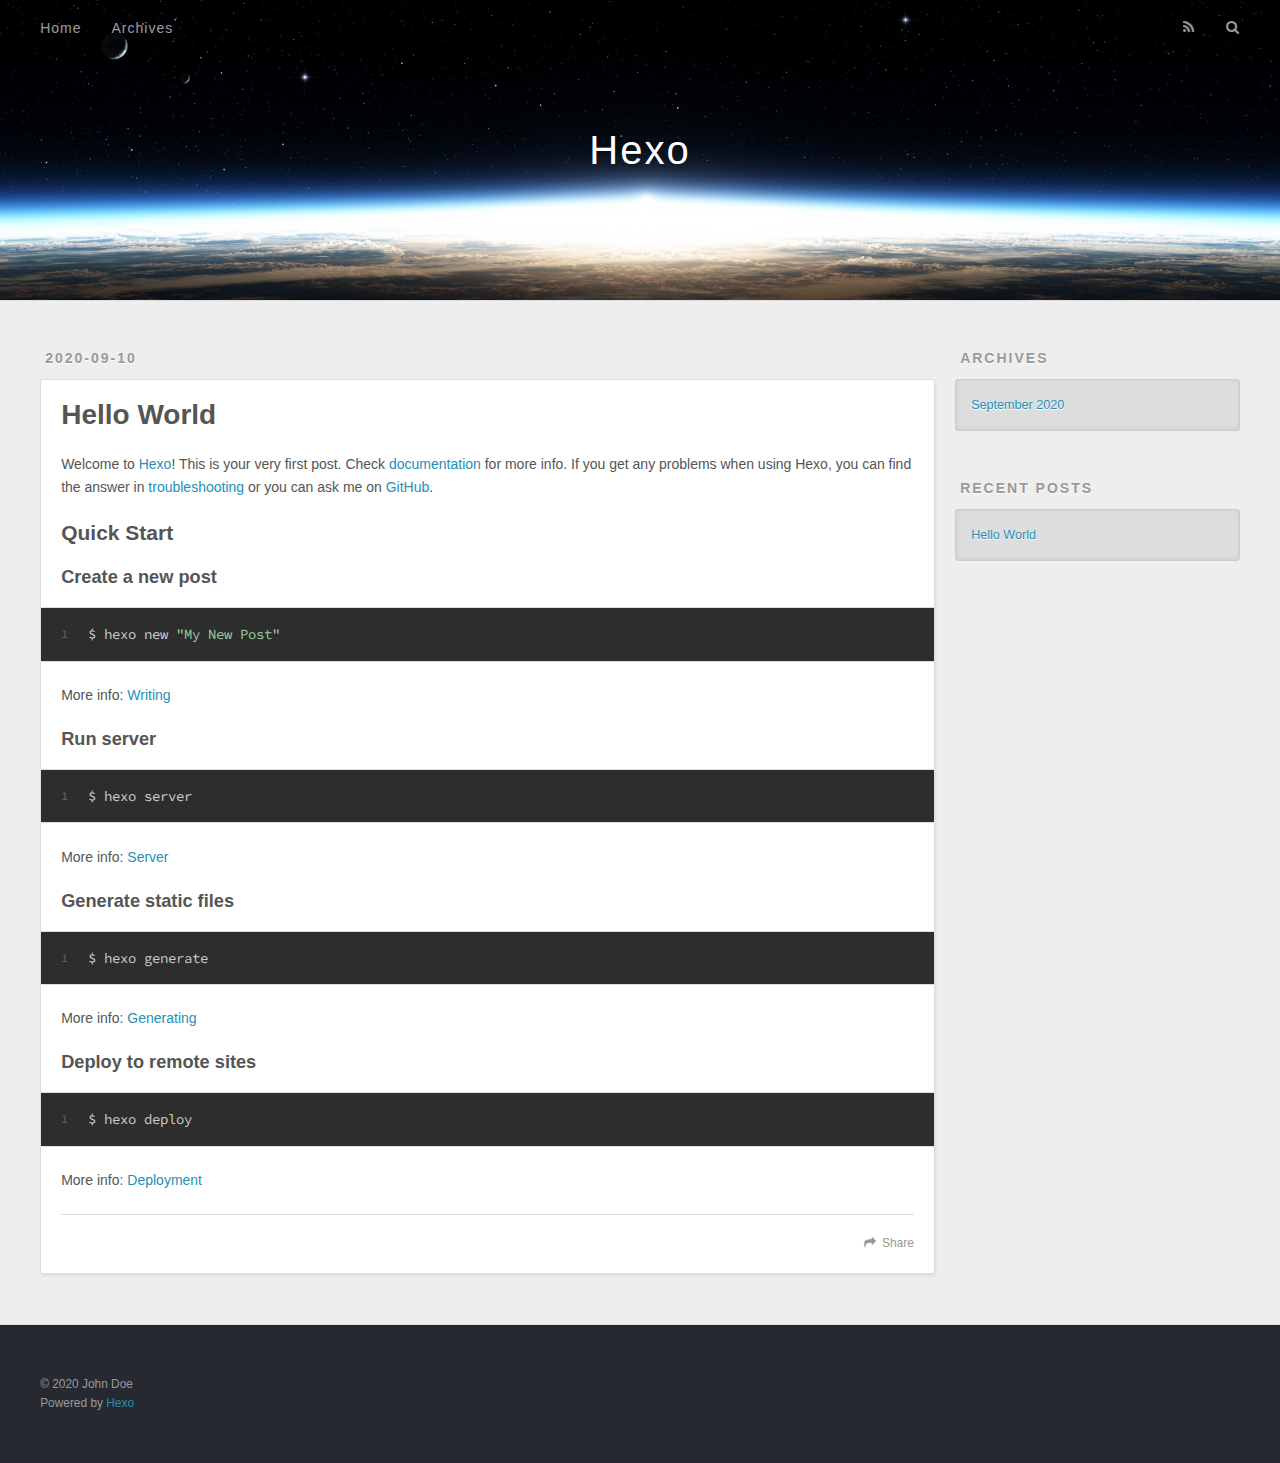
==== index.html @ 09effb2e "Site updated: 2020-09-10 16:09:58" ====
<!DOCTYPE html>
<html>
<head>
  <meta charset="utf-8">
  

  
  <title>Hexo</title>
  <meta name="viewport" content="width=device-width, initial-scale=1, maximum-scale=1">
  <meta property="og:type" content="website">
<meta property="og:title" content="Hexo">
<meta property="og:url" content="http://example.com/index.html">
<meta property="og:site_name" content="Hexo">
<meta property="og:locale" content="en_US">
<meta property="article:author" content="John Doe">
<meta name="twitter:card" content="summary">
  
    <link rel="alternate" href="/atom.xml" title="Hexo" type="application/atom+xml">
  
  
    <link rel="icon" href="/favicon.png">
  
  
    <link href="//fonts.googleapis.com/css?family=Source+Code+Pro" rel="stylesheet" type="text/css">
  
  
<link rel="stylesheet" href="/css/style.css">

<meta name="generator" content="Hexo 5.1.1"></head>

<body>
  <div id="container">
    <div id="wrap">
      <header id="header">
  <div id="banner"></div>
  <div id="header-outer" class="outer">
    <div id="header-title" class="inner">
      <h1 id="logo-wrap">
        <a href="/" id="logo">Hexo</a>
      </h1>
      
    </div>
    <div id="header-inner" class="inner">
      <nav id="main-nav">
        <a id="main-nav-toggle" class="nav-icon"></a>
        
          <a class="main-nav-link" href="/">Home</a>
        
          <a class="main-nav-link" href="/archives">Archives</a>
        
      </nav>
      <nav id="sub-nav">
        
          <a id="nav-rss-link" class="nav-icon" href="/atom.xml" title="RSS Feed"></a>
        
        <a id="nav-search-btn" class="nav-icon" title="Search"></a>
      </nav>
      <div id="search-form-wrap">
        <form action="//google.com/search" method="get" accept-charset="UTF-8" class="search-form"><input type="search" name="q" class="search-form-input" placeholder="Search"><button type="submit" class="search-form-submit">&#xF002;</button><input type="hidden" name="sitesearch" value="http://example.com"></form>
      </div>
    </div>
  </div>
</header>
      <div class="outer">
        <section id="main">
  
    <article id="post-hello-world" class="article article-type-post" itemscope itemprop="blogPost">
  <div class="article-meta">
    <a href="/2020/09/10/hello-world/" class="article-date">
  <time datetime="2020-09-10T08:05:23.861Z" itemprop="datePublished">2020-09-10</time>
</a>
    
  </div>
  <div class="article-inner">
    
    
      <header class="article-header">
        
  
    <h1 itemprop="name">
      <a class="article-title" href="/2020/09/10/hello-world/">Hello World</a>
    </h1>
  

      </header>
    
    <div class="article-entry" itemprop="articleBody">
      
        <p>Welcome to <a target="_blank" rel="noopener" href="https://hexo.io/">Hexo</a>! This is your very first post. Check <a target="_blank" rel="noopener" href="https://hexo.io/docs/">documentation</a> for more info. If you get any problems when using Hexo, you can find the answer in <a target="_blank" rel="noopener" href="https://hexo.io/docs/troubleshooting.html">troubleshooting</a> or you can ask me on <a target="_blank" rel="noopener" href="https://github.com/hexojs/hexo/issues">GitHub</a>.</p>
<h2 id="Quick-Start"><a href="#Quick-Start" class="headerlink" title="Quick Start"></a>Quick Start</h2><h3 id="Create-a-new-post"><a href="#Create-a-new-post" class="headerlink" title="Create a new post"></a>Create a new post</h3><figure class="highlight bash"><table><tr><td class="gutter"><pre><span class="line">1</span><br></pre></td><td class="code"><pre><span class="line">$ hexo new <span class="string">&quot;My New Post&quot;</span></span><br></pre></td></tr></table></figure>

<p>More info: <a target="_blank" rel="noopener" href="https://hexo.io/docs/writing.html">Writing</a></p>
<h3 id="Run-server"><a href="#Run-server" class="headerlink" title="Run server"></a>Run server</h3><figure class="highlight bash"><table><tr><td class="gutter"><pre><span class="line">1</span><br></pre></td><td class="code"><pre><span class="line">$ hexo server</span><br></pre></td></tr></table></figure>

<p>More info: <a target="_blank" rel="noopener" href="https://hexo.io/docs/server.html">Server</a></p>
<h3 id="Generate-static-files"><a href="#Generate-static-files" class="headerlink" title="Generate static files"></a>Generate static files</h3><figure class="highlight bash"><table><tr><td class="gutter"><pre><span class="line">1</span><br></pre></td><td class="code"><pre><span class="line">$ hexo generate</span><br></pre></td></tr></table></figure>

<p>More info: <a target="_blank" rel="noopener" href="https://hexo.io/docs/generating.html">Generating</a></p>
<h3 id="Deploy-to-remote-sites"><a href="#Deploy-to-remote-sites" class="headerlink" title="Deploy to remote sites"></a>Deploy to remote sites</h3><figure class="highlight bash"><table><tr><td class="gutter"><pre><span class="line">1</span><br></pre></td><td class="code"><pre><span class="line">$ hexo deploy</span><br></pre></td></tr></table></figure>

<p>More info: <a target="_blank" rel="noopener" href="https://hexo.io/docs/one-command-deployment.html">Deployment</a></p>

      
    </div>
    <footer class="article-footer">
      <a data-url="http://example.com/2020/09/10/hello-world/" data-id="ckewj74jb000064s93b79b9qi" class="article-share-link">Share</a>
      
      
    </footer>
  </div>
  
</article>


  


</section>
        
          <aside id="sidebar">
  
    

  
    

  
    
  
    
  <div class="widget-wrap">
    <h3 class="widget-title">Archives</h3>
    <div class="widget">
      <ul class="archive-list"><li class="archive-list-item"><a class="archive-list-link" href="/archives/2020/09/">September 2020</a></li></ul>
    </div>
  </div>


  
    
  <div class="widget-wrap">
    <h3 class="widget-title">Recent Posts</h3>
    <div class="widget">
      <ul>
        
          <li>
            <a href="/2020/09/10/hello-world/">Hello World</a>
          </li>
        
      </ul>
    </div>
  </div>

  
</aside>
        
      </div>
      <footer id="footer">
  
  <div class="outer">
    <div id="footer-info" class="inner">
      &copy; 2020 John Doe<br>
      Powered by <a href="http://hexo.io/" target="_blank">Hexo</a>
    </div>
  </div>
</footer>
    </div>
    <nav id="mobile-nav">
  
    <a href="/" class="mobile-nav-link">Home</a>
  
    <a href="/archives" class="mobile-nav-link">Archives</a>
  
</nav>
    

<script src="//ajax.googleapis.com/ajax/libs/jquery/2.0.3/jquery.min.js"></script>


  
<link rel="stylesheet" href="/fancybox/jquery.fancybox.css">

  
<script src="/fancybox/jquery.fancybox.pack.js"></script>




<script src="/js/script.js"></script>




  </div>
</body>
</html>
---- css/style.css ----
body {
  width: 100%;
}
body:before,
body:after {
  content: "";
  display: table;
}
body:after {
  clear: both;
}
html,
body,
div,
span,
applet,
object,
iframe,
h1,
h2,
h3,
h4,
h5,
h6,
p,
blockquote,
pre,
a,
abbr,
acronym,
address,
big,
cite,
code,
del,
dfn,
em,
img,
ins,
kbd,
q,
s,
samp,
small,
strike,
strong,
sub,
sup,
tt,
var,
dl,
dt,
dd,
ol,
ul,
li,
fieldset,
form,
label,
legend,
table,
caption,
tbody,
tfoot,
thead,
tr,
th,
td {
  margin: 0;
  padding: 0;
  border: 0;
  outline: 0;
  font-weight: inherit;
  font-style: inherit;
  font-family: inherit;
  font-size: 100%;
  vertical-align: baseline;
}
body {
  line-height: 1;
  color: #000;
  background: #fff;
}
ol,
ul {
  list-style: none;
}
table {
  border-collapse: separate;
  border-spacing: 0;
  vertical-align: middle;
}
caption,
th,
td {
  text-align: left;
  font-weight: normal;
  vertical-align: middle;
}
a img {
  border: none;
}
input,
button {
  margin: 0;
  padding: 0;
}
input::-moz-focus-inner,
button::-moz-focus-inner {
  border: 0;
  padding: 0;
}
@font-face {
  font-family: FontAwesome;
  font-style: normal;
  font-weight: normal;
  src: url("fonts/fontawesome-webfont.eot?v=#4.0.3");
  src: url("fonts/fontawesome-webfont.eot?#iefix&v=#4.0.3") format("embedded-opentype"), url("fonts/fontawesome-webfont.woff?v=#4.0.3") format("woff"), url("fonts/fontawesome-webfont.ttf?v=#4.0.3") format("truetype"), url("fonts/fontawesome-webfont.svg#fontawesomeregular?v=#4.0.3") format("svg");
}
html,
body,
#container {
  height: 100%;
}
body {
  background: #eee;
  font: 14px -apple-system, BlinkMacSystemFont, "Segoe UI", "Roboto", "Oxygen", "Ubuntu", "Cantarell", "Fira Sans", "Droid Sans", "Helvetica Neue", sans-serif;
  -webkit-text-size-adjust: 100%;
}
.outer {
  max-width: 1220px;
  margin: 0 auto;
  padding: 0 20px;
}
.outer:before,
.outer:after {
  content: "";
  display: table;
}
.outer:after {
  clear: both;
}
.inner {
  display: inline;
  float: left;
  width: 98.33333333333333%;
  margin: 0 0.833333333333333%;
}
.left,
.alignleft {
  float: left;
}
.right,
.alignright {
  float: right;
}
.clear {
  clear: both;
}
#container {
  position: relative;
}
.mobile-nav-on {
  overflow: hidden;
}
#wrap {
  height: 100%;
  width: 100%;
  position: absolute;
  top: 0;
  left: 0;
  -webkit-transition: 0.2s ease-out;
  -moz-transition: 0.2s ease-out;
  -ms-transition: 0.2s ease-out;
  transition: 0.2s ease-out;
  z-index: 1;
  background: #eee;
}
.mobile-nav-on #wrap {
  left: 280px;
}
@media screen and (min-width: 768px) {
  #main {
    display: inline;
    float: left;
    width: 73.33333333333333%;
    margin: 0 0.833333333333333%;
  }
}
.article-date,
.article-category-link,
.archive-year,
.widget-title {
  text-decoration: none;
  text-transform: uppercase;
  letter-spacing: 2px;
  color: #999;
  margin-bottom: 1em;
  margin-left: 5px;
  line-height: 1em;
  text-shadow: 0 1px #fff;
  font-weight: bold;
}
.article-inner,
.archive-article-inner {
  background: #fff;
  -webkit-box-shadow: 1px 2px 3px #ddd;
  box-shadow: 1px 2px 3px #ddd;
  border: 1px solid #ddd;
  border-radius: 3px;
}
.article-entry h1,
.widget h1 {
  font-size: 2em;
}
.article-entry h2,
.widget h2 {
  font-size: 1.5em;
}
.article-entry h3,
.widget h3 {
  font-size: 1.3em;
}
.article-entry h4,
.widget h4 {
  font-size: 1.2em;
}
.article-entry h5,
.widget h5 {
  font-size: 1em;
}
.article-entry h6,
.widget h6 {
  font-size: 1em;
  color: #999;
}
.article-entry hr,
.widget hr {
  border: 1px dashed #ddd;
}
.article-entry strong,
.widget strong {
  font-weight: bold;
}
.article-entry em,
.widget em,
.article-entry cite,
.widget cite {
  font-style: italic;
}
.article-entry sup,
.widget sup,
.article-entry sub,
.widget sub {
  font-size: 0.75em;
  line-height: 0;
  position: relative;
  vertical-align: baseline;
}
.article-entry sup,
.widget sup {
  top: -0.5em;
}
.article-entry sub,
.widget sub {
  bottom: -0.2em;
}
.article-entry small,
.widget small {
  font-size: 0.85em;
}
.article-entry acronym,
.widget acronym,
.article-entry abbr,
.widget abbr {
  border-bottom: 1px dotted;
}
.article-entry ul,
.widget ul,
.article-entry ol,
.widget ol,
.article-entry dl,
.widget dl {
  margin: 0 20px;
  line-height: 1.6em;
}
.article-entry ul ul,
.widget ul ul,
.article-entry ol ul,
.widget ol ul,
.article-entry ul ol,
.widget ul ol,
.article-entry ol ol,
.widget ol ol {
  margin-top: 0;
  margin-bottom: 0;
}
.article-entry ul,
.widget ul {
  list-style: disc;
}
.article-entry ol,
.widget ol {
  list-style: decimal;
}
.article-entry dt,
.widget dt {
  font-weight: bold;
}
#header {
  height: 300px;
  position: relative;
  border-bottom: 1px solid #ddd;
}
#header:before,
#header:after {
  content: "";
  position: absolute;
  left: 0;
  right: 0;
  height: 40px;
}
#header:before {
  top: 0;
  background: -webkit-linear-gradient(rgba(0,0,0,0.2), transparent);
  background: -moz-linear-gradient(rgba(0,0,0,0.2), transparent);
  background: -ms-linear-gradient(rgba(0,0,0,0.2), transparent);
  background: linear-gradient(rgba(0,0,0,0.2), transparent);
}
#header:after {
  bottom: 0;
  background: -webkit-linear-gradient(transparent, rgba(0,0,0,0.2));
  background: -moz-linear-gradient(transparent, rgba(0,0,0,0.2));
  background: -ms-linear-gradient(transparent, rgba(0,0,0,0.2));
  background: linear-gradient(transparent, rgba(0,0,0,0.2));
}
#header-outer {
  height: 100%;
  position: relative;
}
#header-inner {
  position: relative;
  overflow: hidden;
}
#banner {
  position: absolute;
  top: 0;
  left: 0;
  width: 100%;
  height: 100%;
  background: url("images/banner.jpg") center #000;
  -webkit-background-size: cover;
  -moz-background-size: cover;
  background-size: cover;
  z-index: -1;
}
#header-title {
  text-align: center;
  height: 40px;
  position: absolute;
  top: 50%;
  left: 0;
  margin-top: -20px;
}
#logo,
#subtitle {
  text-decoration: none;
  color: #fff;
  font-weight: 300;
  text-shadow: 0 1px 4px rgba(0,0,0,0.3);
}
#logo {
  font-size: 40px;
  line-height: 40px;
  letter-spacing: 2px;
}
#subtitle {
  font-size: 16px;
  line-height: 16px;
  letter-spacing: 1px;
}
#subtitle-wrap {
  margin-top: 16px;
}
#main-nav {
  float: left;
  margin-left: -15px;
}
.nav-icon,
.main-nav-link {
  float: left;
  color: #fff;
  opacity: 0.6;
  text-decoration: none;
  text-shadow: 0 1px rgba(0,0,0,0.2);
  -webkit-transition: opacity 0.2s;
  -moz-transition: opacity 0.2s;
  -ms-transition: opacity 0.2s;
  transition: opacity 0.2s;
  display: block;
  padding: 20px 15px;
}
.nav-icon:hover,
.main-nav-link:hover {
  opacity: 1;
}
.nav-icon {
  font-family: FontAwesome;
  text-align: center;
  font-size: 14px;
  width: 14px;
  height: 14px;
  padding: 20px 15px;
  position: relative;
  cursor: pointer;
}
.main-nav-link {
  font-weight: 300;
  letter-spacing: 1px;
}
@media screen and (max-width: 479px) {
  .main-nav-link {
    display: none;
  }
}
#main-nav-toggle {
  display: none;
}
#main-nav-toggle:before {
  content: "\f0c9";
}
@media screen and (max-width: 479px) {
  #main-nav-toggle {
    display: block;
  }
}
#sub-nav {
  float: right;
  margin-right: -15px;
}
#nav-rss-link:before {
  content: "\f09e";
}
#nav-search-btn:before {
  content: "\f002";
}
#search-form-wrap {
  position: absolute;
  top: 15px;
  width: 150px;
  height: 30px;
  right: -150px;
  opacity: 0;
  -webkit-transition: 0.2s ease-out;
  -moz-transition: 0.2s ease-out;
  -ms-transition: 0.2s ease-out;
  transition: 0.2s ease-out;
}
#search-form-wrap.on {
  opacity: 1;
  right: 0;
}
@media screen and (max-width: 479px) {
  #search-form-wrap {
    width: 100%;
    right: -100%;
  }
}
.search-form {
  position: absolute;
  top: 0;
  left: 0;
  right: 0;
  background: #fff;
  padding: 5px 15px;
  border-radius: 15px;
  -webkit-box-shadow: 0 0 10px rgba(0,0,0,0.3);
  box-shadow: 0 0 10px rgba(0,0,0,0.3);
}
.search-form-input {
  border: none;
  background: none;
  color: #555;
  width: 100%;
  font: 13px -apple-system, BlinkMacSystemFont, "Segoe UI", "Roboto", "Oxygen", "Ubuntu", "Cantarell", "Fira Sans", "Droid Sans", "Helvetica Neue", sans-serif;
  outline: none;
}
.search-form-input::-webkit-search-results-decoration,
.search-form-input::-webkit-search-cancel-button {
  -webkit-appearance: none;
}
.search-form-submit {
  position: absolute;
  top: 50%;
  right: 10px;
  margin-top: -7px;
  font: 13px FontAwesome;
  border: none;
  background: none;
  color: #bbb;
  cursor: pointer;
}
.search-form-submit:hover,
.search-form-submit:focus {
  color: #777;
}
.article {
  margin: 50px 0;
}
.article-inner {
  overflow: hidden;
}
.article-meta:before,
.article-meta:after {
  content: "";
  display: table;
}
.article-meta:after {
  clear: both;
}
.article-date {
  float: left;
}
.article-category {
  float: left;
  line-height: 1em;
  color: #ccc;
  text-shadow: 0 1px #fff;
  margin-left: 8px;
}
.article-category:before {
  content: "\2022";
}
.article-category-link {
  margin: 0 12px 1em;
}
.article-header {
  padding: 20px 20px 0;
}
.article-title {
  text-decoration: none;
  font-size: 2em;
  font-weight: bold;
  color: #555;
  line-height: 1.1em;
  -webkit-transition: color 0.2s;
  -moz-transition: color 0.2s;
  -ms-transition: color 0.2s;
  transition: color 0.2s;
}
a.article-title:hover {
  color: #258fb8;
}
.article-entry {
  color: #555;
  padding: 0 20px;
}
.article-entry:before,
.article-entry:after {
  content: "";
  display: table;
}
.article-entry:after {
  clear: both;
}
.article-entry p,
.article-entry table {
  line-height: 1.6em;
  margin: 1.6em 0;
}
.article-entry h1,
.article-entry h2,
.article-entry h3,
.article-entry h4,
.article-entry h5,
.article-entry h6 {
  font-weight: bold;
}
.article-entry h1,
.article-entry h2,
.article-entry h3,
.article-entry h4,
.article-entry h5,
.article-entry h6 {
  line-height: 1.1em;
  margin: 1.1em 0;
}
.article-entry a {
  color: #258fb8;
  text-decoration: none;
}
.article-entry a:hover {
  text-decoration: underline;
}
.article-entry ul,
.article-entry ol,
.article-entry dl {
  margin-top: 1.6em;
  margin-bottom: 1.6em;
}
.article-entry img,
.article-entry video {
  max-width: 100%;
  height: auto;
  display: block;
  margin: auto;
}
.article-entry iframe {
  border: none;
}
.article-entry table {
  width: 100%;
  border-collapse: collapse;
  border-spacing: 0;
}
.article-entry th {
  font-weight: bold;
  border-bottom: 3px solid #ddd;
  padding-bottom: 0.5em;
}
.article-entry td {
  border-bottom: 1px solid #ddd;
  padding: 10px 0;
}
.article-entry blockquote {
  font-family: Georgia, "Times New Roman", serif;
  font-size: 1.4em;
  margin: 1.6em 20px;
  text-align: center;
}
.article-entry blockquote footer {
  font-size: 14px;
  margin: 1.6em 0;
  font-family: -apple-system, BlinkMacSystemFont, "Segoe UI", "Roboto", "Oxygen", "Ubuntu", "Cantarell", "Fira Sans", "Droid Sans", "Helvetica Neue", sans-serif;
}
.article-entry blockquote footer cite:before {
  content: "—";
  padding: 0 0.5em;
}
.article-entry .pullquote {
  text-align: left;
  width: 45%;
  margin: 0;
}
.article-entry .pullquote.left {
  margin-left: 0.5em;
  margin-right: 1em;
}
.article-entry .pullquote.right {
  margin-right: 0.5em;
  margin-left: 1em;
}
.article-entry .caption {
  color: #999;
  display: block;
  font-size: 0.9em;
  margin-top: 0.5em;
  position: relative;
  text-align: center;
}
.article-entry .video-container {
  position: relative;
  padding-top: 56.25%;
  height: 0;
  overflow: hidden;
}
.article-entry .video-container iframe,
.article-entry .video-container object,
.article-entry .video-container embed {
  position: absolute;
  top: 0;
  left: 0;
  width: 100%;
  height: 100%;
  margin-top: 0;
}
.article-more-link a {
  display: inline-block;
  line-height: 1em;
  padding: 6px 15px;
  border-radius: 15px;
  background: #eee;
  color: #999;
  text-shadow: 0 1px #fff;
  text-decoration: none;
}
.article-more-link a:hover {
  background: #258fb8;
  color: #fff;
  text-decoration: none;
  text-shadow: 0 1px #1e7293;
}
.article-footer {
  font-size: 0.85em;
  line-height: 1.6em;
  border-top: 1px solid #ddd;
  padding-top: 1.6em;
  margin: 0 20px 20px;
}
.article-footer:before,
.article-footer:after {
  content: "";
  display: table;
}
.article-footer:after {
  clear: both;
}
.article-footer a {
  color: #999;
  text-decoration: none;
}
.article-footer a:hover {
  color: #555;
}
.article-tag-list-item {
  float: left;
  margin-right: 10px;
}
.article-tag-list-link:before {
  content: "#";
}
.article-comment-link {
  float: right;
}
.article-comment-link:before {
  content: "\f075";
  font-family: FontAwesome;
  padding-right: 8px;
}
.article-share-link {
  cursor: pointer;
  float: right;
  margin-left: 20px;
}
.article-share-link:before {
  content: "\f064";
  font-family: FontAwesome;
  padding-right: 6px;
}
#article-nav {
  position: relative;
}
#article-nav:before,
#article-nav:after {
  content: "";
  display: table;
}
#article-nav:after {
  clear: both;
}
@media screen and (min-width: 768px) {
  #article-nav {
    margin: 50px 0;
  }
  #article-nav:before {
    width: 8px;
    height: 8px;
    position: absolute;
    top: 50%;
    left: 50%;
    margin-top: -4px;
    margin-left: -4px;
    content: "";
    border-radius: 50%;
    background: #ddd;
    -webkit-box-shadow: 0 1px 2px #fff;
    box-shadow: 0 1px 2px #fff;
  }
}
.article-nav-link-wrap {
  text-decoration: none;
  text-shadow: 0 1px #fff;
  color: #999;
  -webkit-box-sizing: border-box;
  -moz-box-sizing: border-box;
  box-sizing: border-box;
  margin-top: 50px;
  text-align: center;
  display: block;
}
.article-nav-link-wrap:hover {
  color: #555;
}
@media screen and (min-width: 768px) {
  .article-nav-link-wrap {
    width: 50%;
    margin-top: 0;
  }
}
@media screen and (min-width: 768px) {
  #article-nav-newer {
    float: left;
    text-align: right;
    padding-right: 20px;
  }
}
@media screen and (min-width: 768px) {
  #article-nav-older {
    float: right;
    text-align: left;
    padding-left: 20px;
  }
}
.article-nav-caption {
  text-transform: uppercase;
  letter-spacing: 2px;
  color: #ddd;
  line-height: 1em;
  font-weight: bold;
}
#article-nav-newer .article-nav-caption {
  margin-right: -2px;
}
.article-nav-title {
  font-size: 0.85em;
  line-height: 1.6em;
  margin-top: 0.5em;
}
.article-share-box {
  position: absolute;
  display: none;
  background: #fff;
  -webkit-box-shadow: 1px 2px 10px rgba(0,0,0,0.2);
  box-shadow: 1px 2px 10px rgba(0,0,0,0.2);
  border-radius: 3px;
  margin-left: -145px;
  overflow: hidden;
  z-index: 1;
}
.article-share-box.on {
  display: block;
}
.article-share-input {
  width: 100%;
  background: none;
  -webkit-box-sizing: border-box;
  -moz-box-sizing: border-box;
  box-sizing: border-box;
  font: 14px -apple-system, BlinkMacSystemFont, "Segoe UI", "Roboto", "Oxygen", "Ubuntu", "Cantarell", "Fira Sans", "Droid Sans", "Helvetica Neue", sans-serif;
  padding: 0 15px;
  color: #555;
  outline: none;
  border: 1px solid #ddd;
  border-radius: 3px 3px 0 0;
  height: 36px;
  line-height: 36px;
}
.article-share-links {
  background: #eee;
}
.article-share-links:before,
.article-share-links:after {
  content: "";
  display: table;
}
.article-share-links:after {
  clear: both;
}
.article-share-twitter,
.article-share-facebook,
.article-share-pinterest,
.article-share-google {
  width: 50px;
  height: 36px;
  display: block;
  float: left;
  position: relative;
  color: #999;
  text-shadow: 0 1px #fff;
}
.article-share-twitter:before,
.article-share-facebook:before,
.article-share-pinterest:before,
.article-share-google:before {
  font-size: 20px;
  font-family: FontAwesome;
  width: 20px;
  height: 20px;
  position: absolute;
  top: 50%;
  left: 50%;
  margin-top: -10px;
  margin-left: -10px;
  text-align: center;
}
.article-share-twitter:hover,
.article-share-facebook:hover,
.article-share-pinterest:hover,
.article-share-google:hover {
  color: #fff;
}
.article-share-twitter:before {
  content: "\f099";
}
.article-share-twitter:hover {
  background: #00aced;
  text-shadow: 0 1px #008abe;
}
.article-share-facebook:before {
  content: "\f09a";
}
.article-share-facebook:hover {
  background: #3b5998;
  text-shadow: 0 1px #2f477a;
}
.article-share-pinterest:before {
  content: "\f0d2";
}
.article-share-pinterest:hover {
  background: #cb2027;
  text-shadow: 0 1px #a21a1f;
}
.article-share-google:before {
  content: "\f0d5";
}
.article-share-google:hover {
  background: #dd4b39;
  text-shadow: 0 1px #be3221;
}
.article-gallery {
  background: #000;
  position: relative;
}
.article-gallery-photos {
  position: relative;
  overflow: hidden;
}
.article-gallery-img {
  display: none;
  max-width: 100%;
}
.article-gallery-img:first-child {
  display: block;
}
.article-gallery-img.loaded {
  position: absolute;
  display: block;
}
.article-gallery-img img {
  display: block;
  max-width: 100%;
  margin: 0 auto;
}
#comments {
  background: #fff;
  -webkit-box-shadow: 1px 2px 3px #ddd;
  box-shadow: 1px 2px 3px #ddd;
  padding: 20px;
  border: 1px solid #ddd;
  border-radius: 3px;
  margin: 50px 0;
}
#comments a {
  color: #258fb8;
}
.archives-wrap {
  margin: 50px 0;
}
.archives:before,
.archives:after {
  content: "";
  display: table;
}
.archives:after {
  clear: both;
}
.archive-year-wrap {
  margin-bottom: 1em;
}
.archives {
  -webkit-column-gap: 10px;
  -moz-column-gap: 10px;
  column-gap: 10px;
}
@media screen and (min-width: 480px) and (max-width: 767px) {
  .archives {
    -webkit-column-count: 2;
    -moz-column-count: 2;
    column-count: 2;
  }
}
@media screen and (min-width: 768px) {
  .archives {
    -webkit-column-count: 3;
    -moz-column-count: 3;
    column-count: 3;
  }
}
.archive-article {
  -webkit-column-break-inside: avoid;
  page-break-inside: avoid;
  overflow: hidden;
  break-inside: avoid-column;
}
.archive-article-inner {
  padding: 10px;
  margin-bottom: 15px;
}
.archive-article-title {
  text-decoration: none;
  font-weight: bold;
  color: #555;
  -webkit-transition: color 0.2s;
  -moz-transition: color 0.2s;
  -ms-transition: color 0.2s;
  transition: color 0.2s;
  line-height: 1.6em;
}
.archive-article-title:hover {
  color: #258fb8;
}
.archive-article-footer {
  margin-top: 1em;
}
.archive-article-date {
  color: #999;
  text-decoration: none;
  font-size: 0.85em;
  line-height: 1em;
  margin-bottom: 0.5em;
  display: block;
}
#page-nav {
  margin: 50px auto;
  background: #fff;
  -webkit-box-shadow: 1px 2px 3px #ddd;
  box-shadow: 1px 2px 3px #ddd;
  border: 1px solid #ddd;
  border-radius: 3px;
  text-align: center;
  color: #999;
  overflow: hidden;
}
#page-nav:before,
#page-nav:after {
  content: "";
  display: table;
}
#page-nav:after {
  clear: both;
}
#page-nav a,
#page-nav span {
  padding: 10px 20px;
  line-height: 1;
  height: 2ex;
}
#page-nav a {
  color: #999;
  text-decoration: none;
}
#page-nav a:hover {
  background: #999;
  color: #fff;
}
#page-nav .prev {
  float: left;
}
#page-nav .next {
  float: right;
}
#page-nav .page-number {
  display: inline-block;
}
@media screen and (max-width: 479px) {
  #page-nav .page-number {
    display: none;
  }
}
#page-nav .current {
  color: #555;
  font-weight: bold;
}
#page-nav .space {
  color: #ddd;
}
#footer {
  background: #262a30;
  padding: 50px 0;
  border-top: 1px solid #ddd;
  color: #999;
}
#footer a {
  color: #258fb8;
  text-decoration: none;
}
#footer a:hover {
  text-decoration: underline;
}
#footer-info {
  line-height: 1.6em;
  font-size: 0.85em;
}
.article-entry pre,
.article-entry .highlight {
  background: #2d2d2d;
  margin: 0 -20px;
  padding: 15px 20px;
  border-style: solid;
  border-color: #ddd;
  border-width: 1px 0;
  overflow: auto;
  color: #ccc;
  line-height: 22.400000000000002px;
}
.article-entry .highlight .gutter pre,
.article-entry .gist .gist-file .gist-data .line-numbers {
  color: #666;
  font-size: 0.85em;
}
.article-entry pre,
.article-entry code {
  font-family: "Source Code Pro", Consolas, Monaco, Menlo, Consolas, monospace;
}
.article-entry code {
  background: #eee;
  text-shadow: 0 1px #fff;
  padding: 0 0.3em;
}
.article-entry pre code {
  background: none;
  text-shadow: none;
  padding: 0;
}
.article-entry .highlight pre {
  border: none;
  margin: 0;
  padding: 0;
}
.article-entry .highlight table {
  margin: 0;
  width: auto;
}
.article-entry .highlight td {
  border: none;
  padding: 0;
}
.article-entry .highlight figcaption {
  font-size: 0.85em;
  color: #999;
  line-height: 1em;
  margin-bottom: 1em;
}
.article-entry .highlight figcaption:before,
.article-entry .highlight figcaption:after {
  content: "";
  display: table;
}
.article-entry .highlight figcaption:after {
  clear: both;
}
.article-entry .highlight figcaption a {
  float: right;
}
.article-entry .highlight .gutter pre {
  text-align: right;
  padding-right: 20px;
}
.article-entry .highlight .line {
  height: 22.400000000000002px;
}
.article-entry .highlight .line.marked {
  background: #515151;
}
.article-entry .gist {
  margin: 0 -20px;
  border-style: solid;
  border-color: #ddd;
  border-width: 1px 0;
  background: #2d2d2d;
  padding: 15px 20px 15px 0;
}
.article-entry .gist .gist-file {
  border: none;
  font-family: "Source Code Pro", Consolas, Monaco, Menlo, Consolas, monospace;
  margin: 0;
}
.article-entry .gist .gist-file .gist-data {
  background: none;
  border: none;
}
.article-entry .gist .gist-file .gist-data .line-numbers {
  background: none;
  border: none;
  padding: 0 20px 0 0;
}
.article-entry .gist .gist-file .gist-data .line-data {
  padding: 0 !important;
}
.article-entry .gist .gist-file .highlight {
  margin: 0;
  padding: 0;
  border: none;
}
.article-entry .gist .gist-file .gist-meta {
  background: #2d2d2d;
  color: #999;
  font: 0.85em -apple-system, BlinkMacSystemFont, "Segoe UI", "Roboto", "Oxygen", "Ubuntu", "Cantarell", "Fira Sans", "Droid Sans", "Helvetica Neue", sans-serif;
  text-shadow: 0 0;
  padding: 0;
  margin-top: 1em;
  margin-left: 20px;
}
.article-entry .gist .gist-file .gist-meta a {
  color: #258fb8;
  font-weight: normal;
}
.article-entry .gist .gist-file .gist-meta a:hover {
  text-decoration: underline;
}
pre .comment,
pre .title {
  color: #999;
}
pre .variable,
pre .attribute,
pre .tag,
pre .regexp,
pre .ruby .constant,
pre .xml .tag .title,
pre .xml .pi,
pre .xml .doctype,
pre .html .doctype,
pre .css .id,
pre .css .class,
pre .css .pseudo {
  color: #f2777a;
}
pre .number,
pre .preprocessor,
pre .built_in,
pre .literal,
pre .params,
pre .constant {
  color: #f99157;
}
pre .class,
pre .ruby .class .title,
pre .css .rules .attribute {
  color: #9c9;
}
pre .string,
pre .value,
pre .inheritance,
pre .header,
pre .ruby .symbol,
pre .xml .cdata {
  color: #9c9;
}
pre .css .hexcolor {
  color: #6cc;
}
pre .function,
pre .python .decorator,
pre .python .title,
pre .ruby .function .title,
pre .ruby .title .keyword,
pre .perl .sub,
pre .javascript .title,
pre .coffeescript .title {
  color: #69c;
}
pre .keyword,
pre .javascript .function {
  color: #c9c;
}
@media screen and (max-width: 479px) {
  #mobile-nav {
    position: absolute;
    top: 0;
    left: 0;
    width: 280px;
    height: 100%;
    background: #191919;
    border-right: 1px solid #fff;
  }
}
@media screen and (max-width: 479px) {
  .mobile-nav-link {
    display: block;
    color: #999;
    text-decoration: none;
    padding: 15px 20px;
    font-weight: bold;
  }
  .mobile-nav-link:hover {
    color: #fff;
  }
}
@media screen and (min-width: 768px) {
  #sidebar {
    display: inline;
    float: left;
    width: 23.333333333333332%;
    margin: 0 0.833333333333333%;
  }
}
.widget-wrap {
  margin: 50px 0;
}
.widget {
  color: #777;
  text-shadow: 0 1px #fff;
  background: #ddd;
  -webkit-box-shadow: 0 -1px 4px #ccc inset;
  box-shadow: 0 -1px 4px #ccc inset;
  border: 1px solid #ccc;
  padding: 15px;
  border-radius: 3px;
}
.widget a {
  color: #258fb8;
  text-decoration: none;
}
.widget a:hover {
  text-decoration: underline;
}
.widget ul ul,
.widget ol ul,
.widget dl ul,
.widget ul ol,
.widget ol ol,
.widget dl ol,
.widget ul dl,
.widget ol dl,
.widget dl dl {
  margin-left: 15px;
  list-style: disc;
}
.widget {
  line-height: 1.6em;
  word-wrap: break-word;
  font-size: 0.9em;
}
.widget ul,
.widget ol {
  list-style: none;
  margin: 0;
}
.widget ul ul,
.widget ol ul,
.widget ul ol,
.widget ol ol {
  margin: 0 20px;
}
.widget ul ul,
.widget ol ul {
  list-style: disc;
}
.widget ul ol,
.widget ol ol {
  list-style: decimal;
}
.category-list-count,
.tag-list-count,
.archive-list-count {
  padding-left: 5px;
  color: #999;
  font-size: 0.85em;
}
.category-list-count:before,
.tag-list-count:before,
.archive-list-count:before {
  content: "(";
}
.category-list-count:after,
.tag-list-count:after,
.archive-list-count:after {
  content: ")";
}
.tagcloud a {
  margin-right: 5px;
  display: inline-block;
}
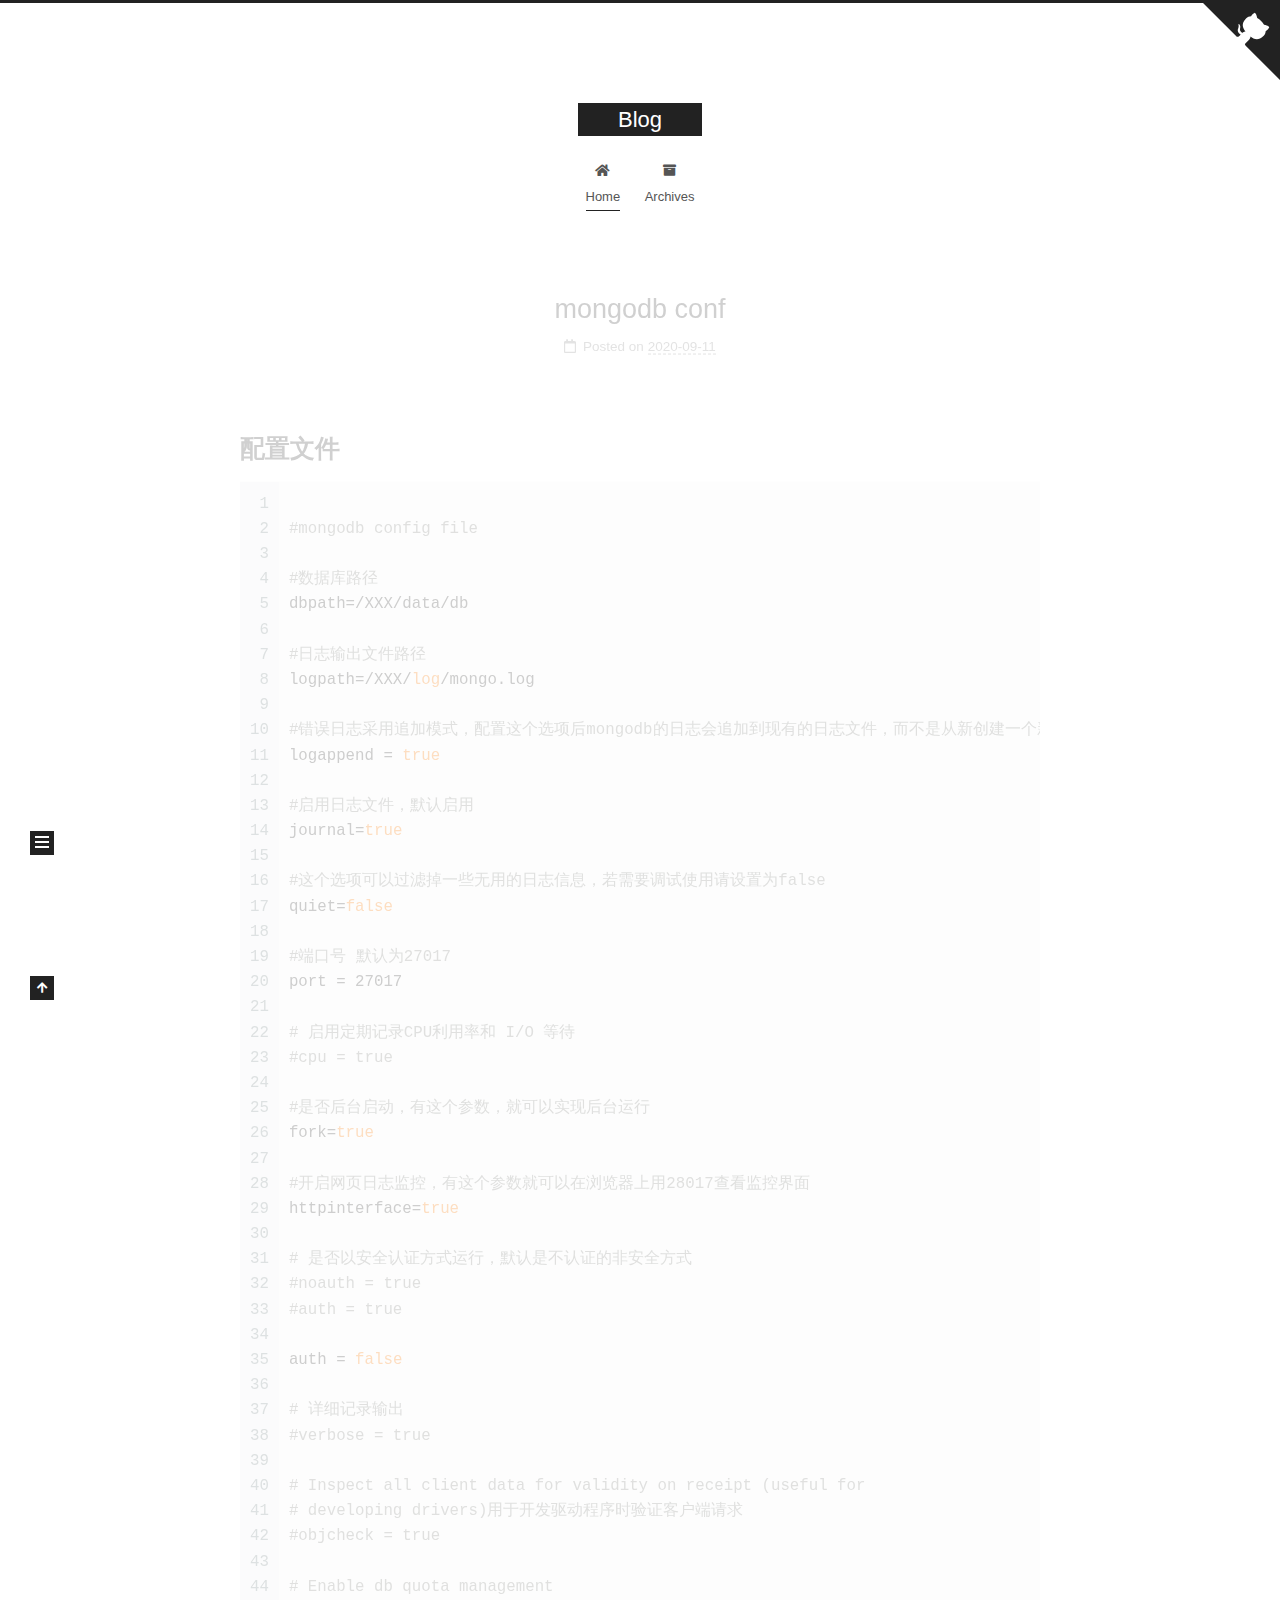
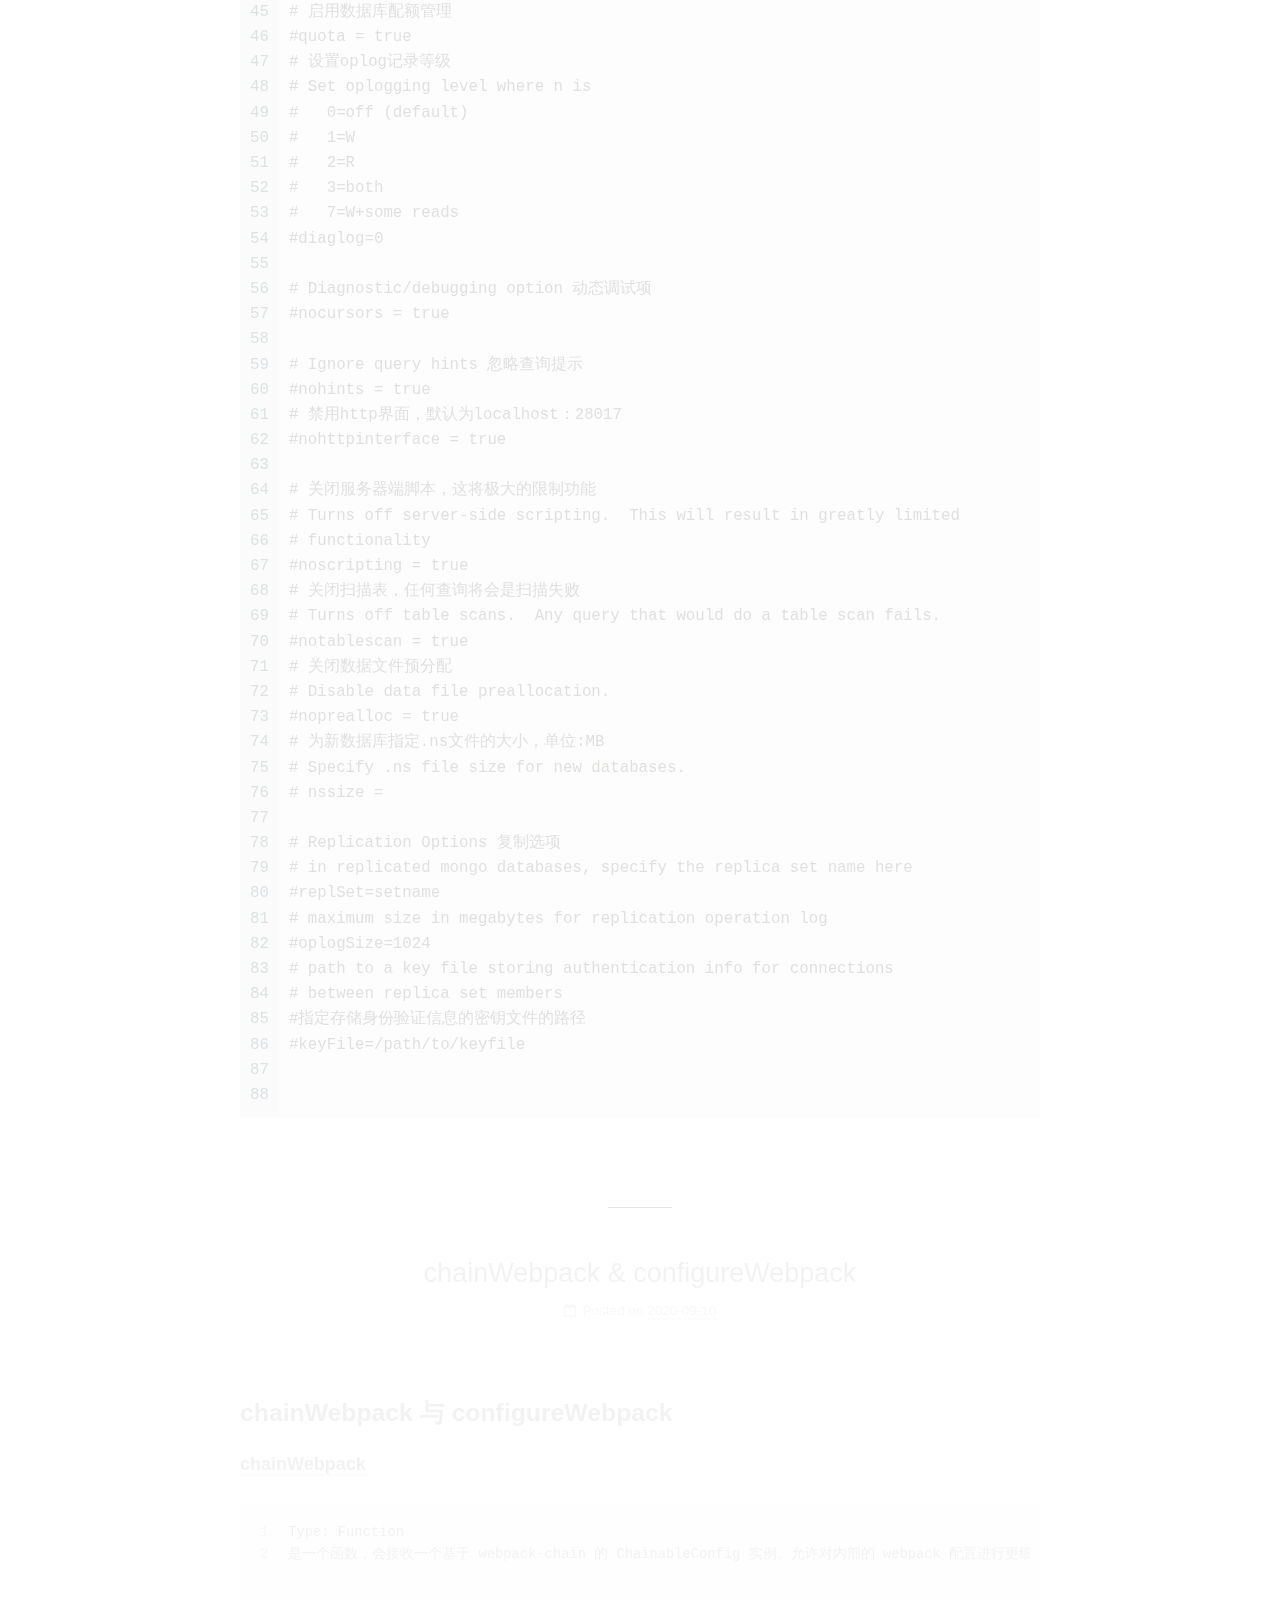
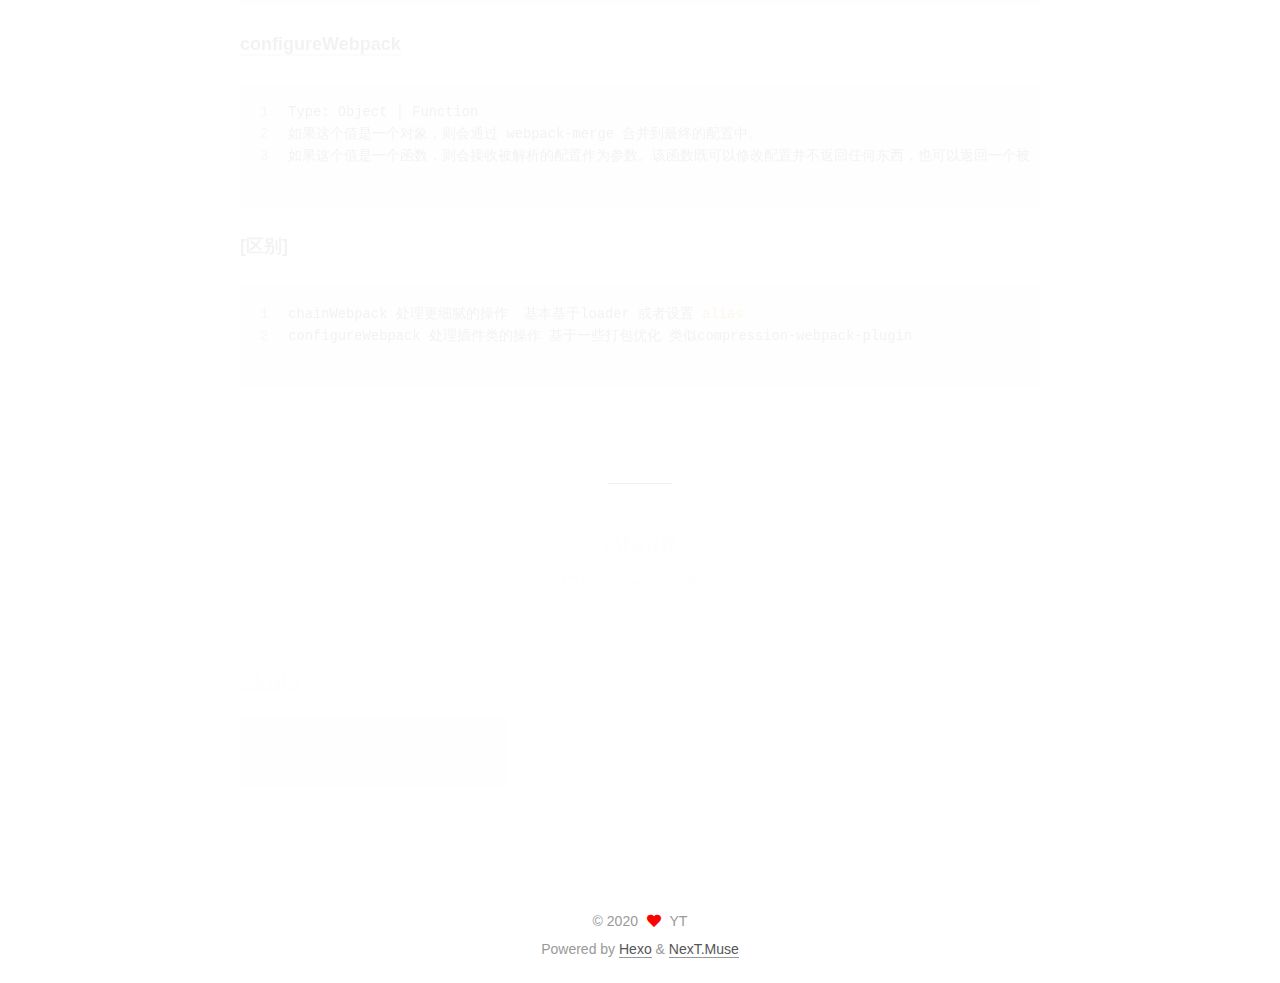
==== commit 5dc23b77: "Site updated: 2020-09-11 14:33:00" ====
--- a/index.html
+++ b/index.html
@@ -1,196 +1,491 @@
 <!DOCTYPE html>
-<html>
+<html lang="cn">
 <head>
-  <meta charset="utf-8">
-  
-
-  
-  <title>Hexo</title>
-  <meta name="viewport" content="width=device-width, initial-scale=1, maximum-scale=1">
-  <meta property="og:type" content="website">
-<meta property="og:title" content="Hexo">
-<meta property="og:url" content="http://example.com/index.html">
-<meta property="og:site_name" content="Hexo">
-<meta property="og:locale" content="en_US">
-<meta property="article:author" content="John Doe">
+  <meta charset="UTF-8">
+<meta name="viewport" content="width=device-width, initial-scale=1, maximum-scale=2">
+<meta name="theme-color" content="#222">
+<meta name="generator" content="Hexo 5.1.1">
+  <link rel="apple-touch-icon" sizes="180x180" href="/images/apple-touch-icon-next.png">
+  <link rel="icon" type="image/png" sizes="32x32" href="/images/favicon-32x32-next.png">
+  <link rel="icon" type="image/png" sizes="16x16" href="/images/favicon-16x16-next.png">
+  <link rel="mask-icon" href="/images/logo.svg" color="#222">
+
+<link rel="stylesheet" href="/css/main.css">
+
+
+<link rel="stylesheet" href="/lib/font-awesome/css/all.min.css">
+
+<script id="hexo-configurations">
+    var NexT = window.NexT || {};
+    var CONFIG = {"hostname":"ytnosmoking.github.io","root":"/","scheme":"Muse","version":"7.8.0","exturl":false,"sidebar":{"position":"left","display":"post","padding":18,"offset":12,"onmobile":false},"copycode":{"enable":false,"show_result":false,"style":null},"back2top":{"enable":true,"sidebar":false,"scrollpercent":false},"bookmark":{"enable":false,"color":"#222","save":"auto"},"fancybox":false,"mediumzoom":false,"lazyload":false,"pangu":false,"comments":{"style":"tabs","active":null,"storage":true,"lazyload":false,"nav":null},"algolia":{"hits":{"per_page":10},"labels":{"input_placeholder":"Search for Posts","hits_empty":"We didn't find any results for the search: ${query}","hits_stats":"${hits} results found in ${time} ms"}},"localsearch":{"enable":false,"trigger":"auto","top_n_per_article":1,"unescape":false,"preload":false},"motion":{"enable":true,"async":false,"transition":{"post_block":"fadeIn","post_header":"slideDownIn","post_body":"slideDownIn","coll_header":"slideLeftIn","sidebar":"slideUpIn"}}};
+  </script>
+
+  <meta name="description" content="web">
+<meta property="og:type" content="website">
+<meta property="og:title" content="Blog">
+<meta property="og:url" content="https://ytnosmoking.github.io/index.html">
+<meta property="og:site_name" content="Blog">
+<meta property="og:description" content="web">
+<meta property="og:locale">
+<meta property="article:author" content="YT">
+<meta property="article:tag" content="web">
 <meta name="twitter:card" content="summary">
-  
-    <link rel="alternate" href="/atom.xml" title="Hexo" type="application/atom+xml">
-  
-  
-    <link rel="icon" href="/favicon.png">
-  
-  
-    <link href="//fonts.googleapis.com/css?family=Source+Code+Pro" rel="stylesheet" type="text/css">
-  
-  
-<link rel="stylesheet" href="/css/style.css">
-
-<meta name="generator" content="Hexo 5.1.1"></head>
-
-<body>
-  <div id="container">
-    <div id="wrap">
-      <header id="header">
-  <div id="banner"></div>
-  <div id="header-outer" class="outer">
-    <div id="header-title" class="inner">
-      <h1 id="logo-wrap">
-        <a href="/" id="logo">Hexo</a>
-      </h1>
-      
-    </div>
-    <div id="header-inner" class="inner">
-      <nav id="main-nav">
-        <a id="main-nav-toggle" class="nav-icon"></a>
+
+<link rel="canonical" href="https://ytnosmoking.github.io/">
+
+
+<script id="page-configurations">
+  // https://hexo.io/docs/variables.html
+  CONFIG.page = {
+    sidebar: "",
+    isHome : true,
+    isPost : false,
+    lang   : 'cn'
+  };
+</script>
+
+  <title>Blog</title>
+  
+
+
+
+
+
+
+  <noscript>
+  <style>
+  .use-motion .brand,
+  .use-motion .menu-item,
+  .sidebar-inner,
+  .use-motion .post-block,
+  .use-motion .pagination,
+  .use-motion .comments,
+  .use-motion .post-header,
+  .use-motion .post-body,
+  .use-motion .collection-header { opacity: initial; }
+
+  .use-motion .site-title,
+  .use-motion .site-subtitle {
+    opacity: initial;
+    top: initial;
+  }
+
+  .use-motion .logo-line-before i { left: initial; }
+  .use-motion .logo-line-after i { right: initial; }
+  </style>
+</noscript>
+
+</head>
+
+<body itemscope itemtype="http://schema.org/WebPage">
+  <div class="container use-motion">
+    <div class="headband"></div>
+
+    <header class="header" itemscope itemtype="http://schema.org/WPHeader">
+      <div class="header-inner"><div class="site-brand-container">
+  <div class="site-nav-toggle">
+    <div class="toggle" aria-label="Toggle navigation bar">
+      <span class="toggle-line toggle-line-first"></span>
+      <span class="toggle-line toggle-line-middle"></span>
+      <span class="toggle-line toggle-line-last"></span>
+    </div>
+  </div>
+
+  <div class="site-meta">
+
+    <a href="/" class="brand" rel="start">
+      <span class="logo-line-before"><i></i></span>
+      <h1 class="site-title">Blog</h1>
+      <span class="logo-line-after"><i></i></span>
+    </a>
+  </div>
+
+  <div class="site-nav-right">
+    <div class="toggle popup-trigger">
+    </div>
+  </div>
+</div>
+
+
+
+
+<nav class="site-nav">
+  <ul id="menu" class="main-menu menu">
+        <li class="menu-item menu-item-home">
+
+    <a href="/" rel="section"><i class="fa fa-home fa-fw"></i>Home</a>
+
+  </li>
+        <li class="menu-item menu-item-archives">
+
+    <a href="/archives/" rel="section"><i class="fa fa-archive fa-fw"></i>Archives</a>
+
+  </li>
+  </ul>
+</nav>
+
+
+
+
+</div>
+    </header>
+
+    
+  <div class="back-to-top">
+    <i class="fa fa-arrow-up"></i>
+    <span>0%</span>
+  </div>
+
+  <a href="https://github.com/ytnosmoking" class="github-corner" title="Follow me on GitHub" aria-label="Follow me on GitHub" rel="noopener" target="_blank"><svg width="80" height="80" viewBox="0 0 250 250" aria-hidden="true"><path d="M0,0 L115,115 L130,115 L142,142 L250,250 L250,0 Z"></path><path d="M128.3,109.0 C113.8,99.7 119.0,89.6 119.0,89.6 C122.0,82.7 120.5,78.6 120.5,78.6 C119.2,72.0 123.4,76.3 123.4,76.3 C127.3,80.9 125.5,87.3 125.5,87.3 C122.9,97.6 130.6,101.9 134.4,103.2" fill="currentColor" style="transform-origin: 130px 106px;" class="octo-arm"></path><path d="M115.0,115.0 C114.9,115.1 118.7,116.5 119.8,115.4 L133.7,101.6 C136.9,99.2 139.9,98.4 142.2,98.6 C133.8,88.0 127.5,74.4 143.8,58.0 C148.5,53.4 154.0,51.2 159.7,51.0 C160.3,49.4 163.2,43.6 171.4,40.1 C171.4,40.1 176.1,42.5 178.8,56.2 C183.1,58.6 187.2,61.8 190.9,65.4 C194.5,69.0 197.7,73.2 200.1,77.6 C213.8,80.2 216.3,84.9 216.3,84.9 C212.7,93.1 206.9,96.0 205.4,96.6 C205.1,102.4 203.0,107.8 198.3,112.5 C181.9,128.9 168.3,122.5 157.7,114.1 C157.9,116.9 156.7,120.9 152.7,124.9 L141.0,136.5 C139.8,137.7 141.6,141.9 141.8,141.8 Z" fill="currentColor" class="octo-body"></path></svg></a>
+
+
+    <main class="main">
+      <div class="main-inner">
+        <div class="content-wrap">
+          
+
+          <div class="content index posts-expand">
+            
+      
+  
+  
+  <article itemscope itemtype="http://schema.org/Article" class="post-block" lang="cn">
+    <link itemprop="mainEntityOfPage" href="https://ytnosmoking.github.io/2020/09/11/mongodb/">
+
+    <span hidden itemprop="author" itemscope itemtype="http://schema.org/Person">
+      <meta itemprop="image" content="/images/avatar.gif">
+      <meta itemprop="name" content="YT">
+      <meta itemprop="description" content="web">
+    </span>
+
+    <span hidden itemprop="publisher" itemscope itemtype="http://schema.org/Organization">
+      <meta itemprop="name" content="Blog">
+    </span>
+      <header class="post-header">
+        <h2 class="post-title" itemprop="name headline">
+          
+            <a href="/2020/09/11/mongodb/" class="post-title-link" itemprop="url">mongodb conf</a>
+        </h2>
+
+        <div class="post-meta">
+            <span class="post-meta-item">
+              <span class="post-meta-item-icon">
+                <i class="far fa-calendar"></i>
+              </span>
+              <span class="post-meta-item-text">Posted on</span>
+              
+
+              <time title="Created: 2020-09-11 14:25:38 / Modified: 14:28:06" itemprop="dateCreated datePublished" datetime="2020-09-11T14:25:38+08:00">2020-09-11</time>
+            </span>
+
+          
+
+        </div>
+      </header>
+
+    
+    
+    
+    <div class="post-body" itemprop="articleBody">
+
+      
+          <h2 id="配置文件"><a href="#配置文件" class="headerlink" title="配置文件"></a>配置文件</h2><figure class="highlight bash"><table><tr><td class="gutter"><pre><span class="line">1</span><br><span class="line">2</span><br><span class="line">3</span><br><span class="line">4</span><br><span class="line">5</span><br><span class="line">6</span><br><span class="line">7</span><br><span class="line">8</span><br><span class="line">9</span><br><span class="line">10</span><br><span class="line">11</span><br><span class="line">12</span><br><span class="line">13</span><br><span class="line">14</span><br><span class="line">15</span><br><span class="line">16</span><br><span class="line">17</span><br><span class="line">18</span><br><span class="line">19</span><br><span class="line">20</span><br><span class="line">21</span><br><span class="line">22</span><br><span class="line">23</span><br><span class="line">24</span><br><span class="line">25</span><br><span class="line">26</span><br><span class="line">27</span><br><span class="line">28</span><br><span class="line">29</span><br><span class="line">30</span><br><span class="line">31</span><br><span class="line">32</span><br><span class="line">33</span><br><span class="line">34</span><br><span class="line">35</span><br><span class="line">36</span><br><span class="line">37</span><br><span class="line">38</span><br><span class="line">39</span><br><span class="line">40</span><br><span class="line">41</span><br><span class="line">42</span><br><span class="line">43</span><br><span class="line">44</span><br><span class="line">45</span><br><span class="line">46</span><br><span class="line">47</span><br><span class="line">48</span><br><span class="line">49</span><br><span class="line">50</span><br><span class="line">51</span><br><span class="line">52</span><br><span class="line">53</span><br><span class="line">54</span><br><span class="line">55</span><br><span class="line">56</span><br><span class="line">57</span><br><span class="line">58</span><br><span class="line">59</span><br><span class="line">60</span><br><span class="line">61</span><br><span class="line">62</span><br><span class="line">63</span><br><span class="line">64</span><br><span class="line">65</span><br><span class="line">66</span><br><span class="line">67</span><br><span class="line">68</span><br><span class="line">69</span><br><span class="line">70</span><br><span class="line">71</span><br><span class="line">72</span><br><span class="line">73</span><br><span class="line">74</span><br><span class="line">75</span><br><span class="line">76</span><br><span class="line">77</span><br><span class="line">78</span><br><span class="line">79</span><br><span class="line">80</span><br><span class="line">81</span><br><span class="line">82</span><br><span class="line">83</span><br><span class="line">84</span><br><span class="line">85</span><br><span class="line">86</span><br><span class="line">87</span><br><span class="line">88</span><br></pre></td><td class="code"><pre><span class="line"></span><br><span class="line"><span class="comment">#mongodb config file</span></span><br><span class="line"></span><br><span class="line"><span class="comment">#数据库路径</span></span><br><span class="line">dbpath=/XXX/data/db</span><br><span class="line"></span><br><span class="line"><span class="comment">#日志输出文件路径</span></span><br><span class="line">logpath=/XXX/<span class="built_in">log</span>/mongo.log</span><br><span class="line"></span><br><span class="line"><span class="comment">#错误日志采用追加模式，配置这个选项后mongodb的日志会追加到现有的日志文件，而不是从新创建一个新文件</span></span><br><span class="line">logappend = <span class="literal">true</span></span><br><span class="line"></span><br><span class="line"><span class="comment">#启用日志文件，默认启用</span></span><br><span class="line">journal=<span class="literal">true</span></span><br><span class="line"></span><br><span class="line"><span class="comment">#这个选项可以过滤掉一些无用的日志信息，若需要调试使用请设置为false</span></span><br><span class="line">quiet=<span class="literal">false</span></span><br><span class="line"></span><br><span class="line"><span class="comment">#端口号 默认为27017</span></span><br><span class="line">port = 27017</span><br><span class="line"></span><br><span class="line"><span class="comment"># 启用定期记录CPU利用率和 I/O 等待</span></span><br><span class="line"><span class="comment">#cpu = true</span></span><br><span class="line"></span><br><span class="line"><span class="comment">#是否后台启动，有这个参数，就可以实现后台运行</span></span><br><span class="line">fork=<span class="literal">true</span></span><br><span class="line"></span><br><span class="line"><span class="comment">#开启网页日志监控，有这个参数就可以在浏览器上用28017查看监控界面</span></span><br><span class="line">httpinterface=<span class="literal">true</span></span><br><span class="line"></span><br><span class="line"><span class="comment"># 是否以安全认证方式运行，默认是不认证的非安全方式</span></span><br><span class="line"><span class="comment">#noauth = true</span></span><br><span class="line"><span class="comment">#auth = true</span></span><br><span class="line"></span><br><span class="line">auth = <span class="literal">false</span></span><br><span class="line"></span><br><span class="line"><span class="comment"># 详细记录输出</span></span><br><span class="line"><span class="comment">#verbose = true</span></span><br><span class="line"></span><br><span class="line"><span class="comment"># Inspect all client data for validity on receipt (useful for</span></span><br><span class="line"><span class="comment"># developing drivers)用于开发驱动程序时验证客户端请求</span></span><br><span class="line"><span class="comment">#objcheck = true</span></span><br><span class="line"></span><br><span class="line"><span class="comment"># Enable db quota management</span></span><br><span class="line"><span class="comment"># 启用数据库配额管理</span></span><br><span class="line"><span class="comment">#quota = true</span></span><br><span class="line"><span class="comment"># 设置oplog记录等级</span></span><br><span class="line"><span class="comment"># Set oplogging level where n is</span></span><br><span class="line"><span class="comment">#   0=off (default)</span></span><br><span class="line"><span class="comment">#   1=W</span></span><br><span class="line"><span class="comment">#   2=R</span></span><br><span class="line"><span class="comment">#   3=both</span></span><br><span class="line"><span class="comment">#   7=W+some reads</span></span><br><span class="line"><span class="comment">#diaglog=0</span></span><br><span class="line"></span><br><span class="line"><span class="comment"># Diagnostic/debugging option 动态调试项</span></span><br><span class="line"><span class="comment">#nocursors = true</span></span><br><span class="line"></span><br><span class="line"><span class="comment"># Ignore query hints 忽略查询提示</span></span><br><span class="line"><span class="comment">#nohints = true</span></span><br><span class="line"><span class="comment"># 禁用http界面，默认为localhost：28017</span></span><br><span class="line"><span class="comment">#nohttpinterface = true</span></span><br><span class="line"></span><br><span class="line"><span class="comment"># 关闭服务器端脚本，这将极大的限制功能</span></span><br><span class="line"><span class="comment"># Turns off server-side scripting.  This will result in greatly limited</span></span><br><span class="line"><span class="comment"># functionality</span></span><br><span class="line"><span class="comment">#noscripting = true</span></span><br><span class="line"><span class="comment"># 关闭扫描表，任何查询将会是扫描失败</span></span><br><span class="line"><span class="comment"># Turns off table scans.  Any query that would do a table scan fails.</span></span><br><span class="line"><span class="comment">#notablescan = true</span></span><br><span class="line"><span class="comment"># 关闭数据文件预分配</span></span><br><span class="line"><span class="comment"># Disable data file preallocation.</span></span><br><span class="line"><span class="comment">#noprealloc = true</span></span><br><span class="line"><span class="comment"># 为新数据库指定.ns文件的大小，单位:MB</span></span><br><span class="line"><span class="comment"># Specify .ns file size for new databases.</span></span><br><span class="line"><span class="comment"># nssize =</span></span><br><span class="line"></span><br><span class="line"><span class="comment"># Replication Options 复制选项</span></span><br><span class="line"><span class="comment"># in replicated mongo databases, specify the replica set name here</span></span><br><span class="line"><span class="comment">#replSet=setname</span></span><br><span class="line"><span class="comment"># maximum size in megabytes for replication operation log</span></span><br><span class="line"><span class="comment">#oplogSize=1024</span></span><br><span class="line"><span class="comment"># path to a key file storing authentication info for connections</span></span><br><span class="line"><span class="comment"># between replica set members</span></span><br><span class="line"><span class="comment">#指定存储身份验证信息的密钥文件的路径</span></span><br><span class="line"><span class="comment">#keyFile=/path/to/keyfile</span></span><br><span class="line"></span><br><span class="line"></span><br></pre></td></tr></table></figure>
+
+      
+    </div>
+
+    
+    
+    
+      <footer class="post-footer">
+        <div class="post-eof"></div>
+      </footer>
+  </article>
+  
+  
+  
+
+      
+  
+  
+  <article itemscope itemtype="http://schema.org/Article" class="post-block" lang="cn">
+    <link itemprop="mainEntityOfPage" href="https://ytnosmoking.github.io/2020/09/10/one/">
+
+    <span hidden itemprop="author" itemscope itemtype="http://schema.org/Person">
+      <meta itemprop="image" content="/images/avatar.gif">
+      <meta itemprop="name" content="YT">
+      <meta itemprop="description" content="web">
+    </span>
+
+    <span hidden itemprop="publisher" itemscope itemtype="http://schema.org/Organization">
+      <meta itemprop="name" content="Blog">
+    </span>
+      <header class="post-header">
+        <h2 class="post-title" itemprop="name headline">
+          
+            <a href="/2020/09/10/one/" class="post-title-link" itemprop="url">chainWebpack & configureWebpack</a>
+        </h2>
+
+        <div class="post-meta">
+            <span class="post-meta-item">
+              <span class="post-meta-item-icon">
+                <i class="far fa-calendar"></i>
+              </span>
+              <span class="post-meta-item-text">Posted on</span>
+              
+
+              <time title="Created: 2020-09-10 17:25:58 / Modified: 18:08:45" itemprop="dateCreated datePublished" datetime="2020-09-10T17:25:58+08:00">2020-09-10</time>
+            </span>
+
+          
+
+        </div>
+      </header>
+
+    
+    
+    
+    <div class="post-body" itemprop="articleBody">
+
+      
+          <h2 id="chainWebpack-与-configureWebpack"><a href="#chainWebpack-与-configureWebpack" class="headerlink" title="chainWebpack 与 configureWebpack"></a>chainWebpack 与 configureWebpack</h2><p>  <strong><a target="_blank" rel="noopener" href="https://cli.vuejs.org/zh/guide/webpack.html#%E9%93%BE%E5%BC%8F%E6%93%8D%E4%BD%9C-%E9%AB%98%E7%BA%A7">chainWebpack</a></strong></p>
+<pre><code><figure class="highlight bash"><table><tr><td class="gutter"><pre><span class="line">1</span><br><span class="line">2</span><br></pre></td><td class="code"><pre><span class="line">Type: Function</span><br><span class="line">是一个函数，会接收一个基于 webpack-chain 的 ChainableConfig 实例。允许对内部的 webpack 配置进行更细粒度的修改。</span><br></pre></td></tr></table></figure></code></pre>
+<p>  <strong><a target="_blank" rel="noopener" href="https://cli.vuejs.org/zh/guide/webpack.html#%E7%AE%80%E5%8D%95%E7%9A%84%E9%85%8D%E7%BD%AE%E6%96%B9%E5%BC%8F">configureWebpack</a></strong></p>
+<pre><code><figure class="highlight bash"><table><tr><td class="gutter"><pre><span class="line">1</span><br><span class="line">2</span><br><span class="line">3</span><br></pre></td><td class="code"><pre><span class="line">Type: Object | Function</span><br><span class="line">如果这个值是一个对象，则会通过 webpack-merge 合并到最终的配置中。</span><br><span class="line">如果这个值是一个函数，则会接收被解析的配置作为参数。该函数既可以修改配置并不返回任何东西，也可以返回一个被克隆或合并过的配置版本。</span><br></pre></td></tr></table></figure></code></pre>
+<p>  <strong>[区别]</strong></p>
+<pre><code><figure class="highlight bash"><table><tr><td class="gutter"><pre><span class="line">1</span><br><span class="line">2</span><br></pre></td><td class="code"><pre><span class="line">chainWebpack 处理更细腻的操作  基本基于loader 或者设置 <span class="built_in">alias</span></span><br><span class="line">configureWebpack 处理插件类的操作 基于一些打包优化 类似compression-webpack-plugin</span><br></pre></td></tr></table></figure></code></pre>
+
+      
+    </div>
+
+    
+    
+    
+      <footer class="post-footer">
+        <div class="post-eof"></div>
+      </footer>
+  </article>
+  
+  
+  
+
+      
+  
+  
+  <article itemscope itemtype="http://schema.org/Article" class="post-block" lang="cn">
+    <link itemprop="mainEntityOfPage" href="https://ytnosmoking.github.io/2020/09/10/about/">
+
+    <span hidden itemprop="author" itemscope itemtype="http://schema.org/Person">
+      <meta itemprop="image" content="/images/avatar.gif">
+      <meta itemprop="name" content="YT">
+      <meta itemprop="description" content="web">
+    </span>
+
+    <span hidden itemprop="publisher" itemscope itemtype="http://schema.org/Organization">
+      <meta itemprop="name" content="Blog">
+    </span>
+      <header class="post-header">
+        <h2 class="post-title" itemprop="name headline">
+          
+            <a href="/2020/09/10/about/" class="post-title-link" itemprop="url">About</a>
+        </h2>
+
+        <div class="post-meta">
+            <span class="post-meta-item">
+              <span class="post-meta-item-icon">
+                <i class="far fa-calendar"></i>
+              </span>
+              <span class="post-meta-item-text">Posted on</span>
+              
+
+              <time title="Created: 2020-09-10 16:05:23 / Modified: 17:46:08" itemprop="dateCreated datePublished" datetime="2020-09-10T16:05:23+08:00">2020-09-10</time>
+            </span>
+
+          
+
+        </div>
+      </header>
+
+    
+    
+    
+    <div class="post-body" itemprop="articleBody">
+
+      
+          <h2 id="skills"><a href="#skills" class="headerlink" title="skills"></a>skills</h2><figure class="highlight bash"><table><tr><td class="gutter"><pre><span class="line">1</span><br><span class="line">2</span><br></pre></td><td class="code"><pre><span class="line">html css js</span><br><span class="line">Vue React Node</span><br></pre></td></tr></table></figure>
+
+      
+    </div>
+
+    
+    
+    
+      <footer class="post-footer">
+        <div class="post-eof"></div>
+      </footer>
+  </article>
+  
+  
+  
+
+
+  
+
+
+
+          </div>
+          
+
+<script>
+  window.addEventListener('tabs:register', () => {
+    let { activeClass } = CONFIG.comments;
+    if (CONFIG.comments.storage) {
+      activeClass = localStorage.getItem('comments_active') || activeClass;
+    }
+    if (activeClass) {
+      let activeTab = document.querySelector(`a[href="#comment-${activeClass}"]`);
+      if (activeTab) {
+        activeTab.click();
+      }
+    }
+  });
+  if (CONFIG.comments.storage) {
+    window.addEventListener('tabs:click', event => {
+      if (!event.target.matches('.tabs-comment .tab-content .tab-pane')) return;
+      let commentClass = event.target.classList[1];
+      localStorage.setItem('comments_active', commentClass);
+    });
+  }
+</script>
+
+        </div>
+          
+  
+  <div class="toggle sidebar-toggle">
+    <span class="toggle-line toggle-line-first"></span>
+    <span class="toggle-line toggle-line-middle"></span>
+    <span class="toggle-line toggle-line-last"></span>
+  </div>
+
+  <aside class="sidebar">
+    <div class="sidebar-inner">
+
+      <ul class="sidebar-nav motion-element">
+        <li class="sidebar-nav-toc">
+          Table of Contents
+        </li>
+        <li class="sidebar-nav-overview">
+          Overview
+        </li>
+      </ul>
+
+      <!--noindex-->
+      <div class="post-toc-wrap sidebar-panel">
+      </div>
+      <!--/noindex-->
+
+      <div class="site-overview-wrap sidebar-panel">
+        <div class="site-author motion-element" itemprop="author" itemscope itemtype="http://schema.org/Person">
+  <p class="site-author-name" itemprop="name">YT</p>
+  <div class="site-description" itemprop="description">web</div>
+</div>
+<div class="site-state-wrap motion-element">
+  <nav class="site-state">
+      <div class="site-state-item site-state-posts">
+          <a href="/archives/">
         
-          <a class="main-nav-link" href="/">Home</a>
+          <span class="site-state-item-count">3</span>
+          <span class="site-state-item-name">posts</span>
+        </a>
+      </div>
+      <div class="site-state-item site-state-tags">
+            <a href="/tags/">
+        <span class="site-state-item-count">2</span>
+        <span class="site-state-item-name">tags</span></a>
+      </div>
+  </nav>
+</div>
+
+
+
+      </div>
+
+    </div>
+  </aside>
+  <div id="sidebar-dimmer"></div>
+
+
+      </div>
+    </main>
+
+    <footer class="footer">
+      <div class="footer-inner">
         
-          <a class="main-nav-link" href="/archives">Archives</a>
+
         
-      </nav>
-      <nav id="sub-nav">
+
+<div class="copyright">
+  
+  &copy; 
+  <span itemprop="copyrightYear">2020</span>
+  <span class="with-love">
+    <i class="fa fa-heart"></i>
+  </span>
+  <span class="author" itemprop="copyrightHolder">YT</span>
+</div>
+  <div class="powered-by">Powered by <a href="https://hexo.io/" class="theme-link" rel="noopener" target="_blank">Hexo</a> & <a href="https://muse.theme-next.org/" class="theme-link" rel="noopener" target="_blank">NexT.Muse</a>
+  </div>
+
         
-          <a id="nav-rss-link" class="nav-icon" href="/atom.xml" title="RSS Feed"></a>
-        
-        <a id="nav-search-btn" class="nav-icon" title="Search"></a>
-      </nav>
-      <div id="search-form-wrap">
-        <form action="//google.com/search" method="get" accept-charset="UTF-8" class="search-form"><input type="search" name="q" class="search-form-input" placeholder="Search"><button type="submit" class="search-form-submit">&#xF002;</button><input type="hidden" name="sitesearch" value="http://example.com"></form>
-      </div>
-    </div>
-  </div>
-</header>
-      <div class="outer">
-        <section id="main">
-  
-    <article id="post-hello-world" class="article article-type-post" itemscope itemprop="blogPost">
-  <div class="article-meta">
-    <a href="/2020/09/10/hello-world/" class="article-date">
-  <time datetime="2020-09-10T08:05:23.861Z" itemprop="datePublished">2020-09-10</time>
-</a>
-    
-  </div>
-  <div class="article-inner">
-    
-    
-      <header class="article-header">
-        
-  
-    <h1 itemprop="name">
-      <a class="article-title" href="/2020/09/10/hello-world/">Hello World</a>
-    </h1>
-  
-
-      </header>
-    
-    <div class="article-entry" itemprop="articleBody">
-      
-        <p>Welcome to <a target="_blank" rel="noopener" href="https://hexo.io/">Hexo</a>! This is your very first post. Check <a target="_blank" rel="noopener" href="https://hexo.io/docs/">documentation</a> for more info. If you get any problems when using Hexo, you can find the answer in <a target="_blank" rel="noopener" href="https://hexo.io/docs/troubleshooting.html">troubleshooting</a> or you can ask me on <a target="_blank" rel="noopener" href="https://github.com/hexojs/hexo/issues">GitHub</a>.</p>
-<h2 id="Quick-Start"><a href="#Quick-Start" class="headerlink" title="Quick Start"></a>Quick Start</h2><h3 id="Create-a-new-post"><a href="#Create-a-new-post" class="headerlink" title="Create a new post"></a>Create a new post</h3><figure class="highlight bash"><table><tr><td class="gutter"><pre><span class="line">1</span><br></pre></td><td class="code"><pre><span class="line">$ hexo new <span class="string">&quot;My New Post&quot;</span></span><br></pre></td></tr></table></figure>
-
-<p>More info: <a target="_blank" rel="noopener" href="https://hexo.io/docs/writing.html">Writing</a></p>
-<h3 id="Run-server"><a href="#Run-server" class="headerlink" title="Run server"></a>Run server</h3><figure class="highlight bash"><table><tr><td class="gutter"><pre><span class="line">1</span><br></pre></td><td class="code"><pre><span class="line">$ hexo server</span><br></pre></td></tr></table></figure>
-
-<p>More info: <a target="_blank" rel="noopener" href="https://hexo.io/docs/server.html">Server</a></p>
-<h3 id="Generate-static-files"><a href="#Generate-static-files" class="headerlink" title="Generate static files"></a>Generate static files</h3><figure class="highlight bash"><table><tr><td class="gutter"><pre><span class="line">1</span><br></pre></td><td class="code"><pre><span class="line">$ hexo generate</span><br></pre></td></tr></table></figure>
-
-<p>More info: <a target="_blank" rel="noopener" href="https://hexo.io/docs/generating.html">Generating</a></p>
-<h3 id="Deploy-to-remote-sites"><a href="#Deploy-to-remote-sites" class="headerlink" title="Deploy to remote sites"></a>Deploy to remote sites</h3><figure class="highlight bash"><table><tr><td class="gutter"><pre><span class="line">1</span><br></pre></td><td class="code"><pre><span class="line">$ hexo deploy</span><br></pre></td></tr></table></figure>
-
-<p>More info: <a target="_blank" rel="noopener" href="https://hexo.io/docs/one-command-deployment.html">Deployment</a></p>
-
-      
-    </div>
-    <footer class="article-footer">
-      <a data-url="http://example.com/2020/09/10/hello-world/" data-id="ckewj74jb000064s93b79b9qi" class="article-share-link">Share</a>
-      
-      
+
+
+
+
+
+
+
+
+      </div>
     </footer>
   </div>
-  
-</article>
-
-
-  
-
-
-</section>
-        
-          <aside id="sidebar">
-  
-    
-
-  
-    
-
-  
-    
-  
-    
-  <div class="widget-wrap">
-    <h3 class="widget-title">Archives</h3>
-    <div class="widget">
-      <ul class="archive-list"><li class="archive-list-item"><a class="archive-list-link" href="/archives/2020/09/">September 2020</a></li></ul>
-    </div>
-  </div>
-
-
-  
-    
-  <div class="widget-wrap">
-    <h3 class="widget-title">Recent Posts</h3>
-    <div class="widget">
-      <ul>
-        
-          <li>
-            <a href="/2020/09/10/hello-world/">Hello World</a>
-          </li>
-        
-      </ul>
-    </div>
-  </div>
-
-  
-</aside>
-        
-      </div>
-      <footer id="footer">
-  
-  <div class="outer">
-    <div id="footer-info" class="inner">
-      &copy; 2020 John Doe<br>
-      Powered by <a href="http://hexo.io/" target="_blank">Hexo</a>
-    </div>
-  </div>
-</footer>
-    </div>
-    <nav id="mobile-nav">
-  
-    <a href="/" class="mobile-nav-link">Home</a>
-  
-    <a href="/archives" class="mobile-nav-link">Archives</a>
-  
-</nav>
-    
-
-<script src="//ajax.googleapis.com/ajax/libs/jquery/2.0.3/jquery.min.js"></script>
-
-
-  
-<link rel="stylesheet" href="/fancybox/jquery.fancybox.css">
-
-  
-<script src="/fancybox/jquery.fancybox.pack.js"></script>
-
-
-
-
-<script src="/js/script.js"></script>
-
-
-
-
-  </div>
+
+  
+  <script src="/lib/anime.min.js"></script>
+  <script src="/lib/velocity/velocity.min.js"></script>
+  <script src="/lib/velocity/velocity.ui.min.js"></script>
+
+<script src="/js/utils.js"></script>
+
+<script src="/js/motion.js"></script>
+
+
+<script src="/js/schemes/muse.js"></script>
+
+
+<script src="/js/next-boot.js"></script>
+
+
+
+
+  
+
+
+
+
+
+
+
+
+
+
+
+
+
+
+
+  
+
+  
+
 </body>
-</html>+</html>
--- a/css/main.css
+++ b/css/main.css
@@ -0,0 +1,2355 @@
+:root {
+  --body-bg-color: #fff;
+  --content-bg-color: #fff;
+  --card-bg-color: #f5f5f5;
+  --text-color: #555;
+  --blockquote-color: #666;
+  --link-color: #555;
+  --link-hover-color: #222;
+  --brand-color: #fff;
+  --brand-hover-color: #fff;
+  --table-row-odd-bg-color: #f9f9f9;
+  --table-row-hover-bg-color: #f5f5f5;
+  --menu-item-bg-color: #f5f5f5;
+  --btn-default-bg: #222;
+  --btn-default-color: #fff;
+  --btn-default-border-color: #222;
+  --btn-default-hover-bg: #fff;
+  --btn-default-hover-color: #222;
+  --btn-default-hover-border-color: #222;
+}
+html {
+  line-height: 1.15; /* 1 */
+  -webkit-text-size-adjust: 100%; /* 2 */
+}
+body {
+  margin: 0;
+}
+main {
+  display: block;
+}
+h1 {
+  font-size: 2em;
+  margin: 0.67em 0;
+}
+hr {
+  box-sizing: content-box; /* 1 */
+  height: 0; /* 1 */
+  overflow: visible; /* 2 */
+}
+pre {
+  font-family: monospace, monospace; /* 1 */
+  font-size: 1em; /* 2 */
+}
+a {
+  background: transparent;
+}
+abbr[title] {
+  border-bottom: none; /* 1 */
+  text-decoration: underline; /* 2 */
+  text-decoration: underline dotted; /* 2 */
+}
+b,
+strong {
+  font-weight: bolder;
+}
+code,
+kbd,
+samp {
+  font-family: monospace, monospace; /* 1 */
+  font-size: 1em; /* 2 */
+}
+small {
+  font-size: 80%;
+}
+sub,
+sup {
+  font-size: 75%;
+  line-height: 0;
+  position: relative;
+  vertical-align: baseline;
+}
+sub {
+  bottom: -0.25em;
+}
+sup {
+  top: -0.5em;
+}
+img {
+  border-style: none;
+}
+button,
+input,
+optgroup,
+select,
+textarea {
+  font-family: inherit; /* 1 */
+  font-size: 100%; /* 1 */
+  line-height: 1.15; /* 1 */
+  margin: 0; /* 2 */
+}
+button,
+input {
+/* 1 */
+  overflow: visible;
+}
+button,
+select {
+/* 1 */
+  text-transform: none;
+}
+button,
+[type='button'],
+[type='reset'],
+[type='submit'] {
+  -webkit-appearance: button;
+}
+button::-moz-focus-inner,
+[type='button']::-moz-focus-inner,
+[type='reset']::-moz-focus-inner,
+[type='submit']::-moz-focus-inner {
+  border-style: none;
+  padding: 0;
+}
+button:-moz-focusring,
+[type='button']:-moz-focusring,
+[type='reset']:-moz-focusring,
+[type='submit']:-moz-focusring {
+  outline: 1px dotted ButtonText;
+}
+fieldset {
+  padding: 0.35em 0.75em 0.625em;
+}
+legend {
+  box-sizing: border-box; /* 1 */
+  color: inherit; /* 2 */
+  display: table; /* 1 */
+  max-width: 100%; /* 1 */
+  padding: 0; /* 3 */
+  white-space: normal; /* 1 */
+}
+progress {
+  vertical-align: baseline;
+}
+textarea {
+  overflow: auto;
+}
+[type='checkbox'],
+[type='radio'] {
+  box-sizing: border-box; /* 1 */
+  padding: 0; /* 2 */
+}
+[type='number']::-webkit-inner-spin-button,
+[type='number']::-webkit-outer-spin-button {
+  height: auto;
+}
+[type='search'] {
+  outline-offset: -2px; /* 2 */
+  -webkit-appearance: textfield; /* 1 */
+}
+[type='search']::-webkit-search-decoration {
+  -webkit-appearance: none;
+}
+::-webkit-file-upload-button {
+  font: inherit; /* 2 */
+  -webkit-appearance: button; /* 1 */
+}
+details {
+  display: block;
+}
+summary {
+  display: list-item;
+}
+template {
+  display: none;
+}
+[hidden] {
+  display: none;
+}
+::selection {
+  background: #262a30;
+  color: #eee;
+}
+html,
+body {
+  height: 100%;
+}
+body {
+  background: var(--body-bg-color);
+  color: var(--text-color);
+  font-family: 'Lato', "PingFang SC", "Microsoft YaHei", sans-serif;
+  font-size: 1em;
+  line-height: 2;
+}
+@media (max-width: 991px) {
+  body {
+    padding-left: 0 !important;
+    padding-right: 0 !important;
+  }
+}
+h1,
+h2,
+h3,
+h4,
+h5,
+h6 {
+  font-family: 'Lato', "PingFang SC", "Microsoft YaHei", sans-serif;
+  font-weight: bold;
+  line-height: 1.5;
+  margin: 20px 0 15px;
+}
+h1 {
+  font-size: 1.5em;
+}
+h2 {
+  font-size: 1.375em;
+}
+h3 {
+  font-size: 1.25em;
+}
+h4 {
+  font-size: 1.125em;
+}
+h5 {
+  font-size: 1em;
+}
+h6 {
+  font-size: 0.875em;
+}
+p {
+  margin: 0 0 20px 0;
+}
+a,
+span.exturl {
+  border-bottom: 1px solid #999;
+  color: var(--link-color);
+  outline: 0;
+  text-decoration: none;
+  overflow-wrap: break-word;
+  word-wrap: break-word;
+  cursor: pointer;
+}
+a:hover,
+span.exturl:hover {
+  border-bottom-color: var(--link-hover-color);
+  color: var(--link-hover-color);
+}
+iframe,
+img,
+video {
+  display: block;
+  margin-left: auto;
+  margin-right: auto;
+  max-width: 100%;
+}
+hr {
+  background-image: repeating-linear-gradient(-45deg, #ddd, #ddd 4px, transparent 4px, transparent 8px);
+  border: 0;
+  height: 3px;
+  margin: 40px 0;
+}
+blockquote {
+  border-left: 4px solid #ddd;
+  color: var(--blockquote-color);
+  margin: 0;
+  padding: 0 15px;
+}
+blockquote cite::before {
+  content: '-';
+  padding: 0 5px;
+}
+dt {
+  font-weight: bold;
+}
+dd {
+  margin: 0;
+  padding: 0;
+}
+kbd {
+  background-color: #f5f5f5;
+  background-image: linear-gradient(#eee, #fff, #eee);
+  border: 1px solid #ccc;
+  border-radius: 0.2em;
+  box-shadow: 0.1em 0.1em 0.2em rgba(0,0,0,0.1);
+  color: #555;
+  font-family: inherit;
+  padding: 0.1em 0.3em;
+  white-space: nowrap;
+}
+.table-container {
+  overflow: auto;
+}
+table {
+  border-collapse: collapse;
+  border-spacing: 0;
+  font-size: 0.875em;
+  margin: 0 0 20px 0;
+  width: 100%;
+}
+tbody tr:nth-of-type(odd) {
+  background: var(--table-row-odd-bg-color);
+}
+tbody tr:hover {
+  background: var(--table-row-hover-bg-color);
+}
+caption,
+th,
+td {
+  font-weight: normal;
+  padding: 8px;
+  vertical-align: middle;
+}
+th,
+td {
+  border: 1px solid #ddd;
+  border-bottom: 3px solid #ddd;
+}
+th {
+  font-weight: 700;
+  padding-bottom: 10px;
+}
+td {
+  border-bottom-width: 1px;
+}
+.btn {
+  background: var(--btn-default-bg);
+  border: 2px solid var(--btn-default-border-color);
+  border-radius: 0;
+  color: var(--btn-default-color);
+  display: inline-block;
+  font-size: 0.875em;
+  line-height: 2;
+  padding: 0 20px;
+  text-decoration: none;
+  transition-property: background-color;
+  transition-delay: 0s;
+  transition-duration: 0.2s;
+  transition-timing-function: ease-in-out;
+}
+.btn:hover {
+  background: var(--btn-default-hover-bg);
+  border-color: var(--btn-default-hover-border-color);
+  color: var(--btn-default-hover-color);
+}
+.btn + .btn {
+  margin: 0 0 8px 8px;
+}
+.btn .fa-fw {
+  text-align: left;
+  width: 1.285714285714286em;
+}
+.toggle {
+  line-height: 0;
+}
+.toggle .toggle-line {
+  background: #fff;
+  display: inline-block;
+  height: 2px;
+  left: 0;
+  position: relative;
+  top: 0;
+  transition: all 0.4s;
+  vertical-align: top;
+  width: 100%;
+}
+.toggle .toggle-line:not(:first-child) {
+  margin-top: 3px;
+}
+.toggle.toggle-arrow .toggle-line-first {
+  left: 50%;
+  top: 2px;
+  transform: rotate(45deg);
+  width: 50%;
+}
+.toggle.toggle-arrow .toggle-line-middle {
+  left: 2px;
+  width: 90%;
+}
+.toggle.toggle-arrow .toggle-line-last {
+  left: 50%;
+  top: -2px;
+  transform: rotate(-45deg);
+  width: 50%;
+}
+.toggle.toggle-close .toggle-line-first {
+  transform: rotate(-45deg);
+  top: 5px;
+}
+.toggle.toggle-close .toggle-line-middle {
+  opacity: 0;
+}
+.toggle.toggle-close .toggle-line-last {
+  transform: rotate(45deg);
+  top: -5px;
+}
+.highlight,
+pre {
+  background: #f7f7f7;
+  color: #4d4d4c;
+  line-height: 1.6;
+  margin: 0 auto 20px;
+}
+pre,
+code {
+  font-family: consolas, Menlo, monospace, "PingFang SC", "Microsoft YaHei";
+}
+code {
+  background: #eee;
+  border-radius: 3px;
+  color: #555;
+  padding: 2px 4px;
+  overflow-wrap: break-word;
+  word-wrap: break-word;
+}
+.highlight *::selection {
+  background: #d6d6d6;
+}
+.highlight pre {
+  border: 0;
+  margin: 0;
+  padding: 10px 0;
+}
+.highlight table {
+  border: 0;
+  margin: 0;
+  width: auto;
+}
+.highlight td {
+  border: 0;
+  padding: 0;
+}
+.highlight figcaption {
+  background: #eff2f3;
+  color: #4d4d4c;
+  display: flex;
+  font-size: 0.875em;
+  justify-content: space-between;
+  line-height: 1.2;
+  padding: 0.5em;
+}
+.highlight figcaption a {
+  color: #4d4d4c;
+}
+.highlight figcaption a:hover {
+  border-bottom-color: #4d4d4c;
+}
+.highlight .gutter {
+  -moz-user-select: none;
+  -ms-user-select: none;
+  -webkit-user-select: none;
+  user-select: none;
+}
+.highlight .gutter pre {
+  background: #eff2f3;
+  color: #869194;
+  padding-left: 10px;
+  padding-right: 10px;
+  text-align: right;
+}
+.highlight .code pre {
+  background: #f7f7f7;
+  padding-left: 10px;
+  width: 100%;
+}
+.gist table {
+  width: auto;
+}
+.gist table td {
+  border: 0;
+}
+pre {
+  overflow: auto;
+  padding: 10px;
+}
+pre code {
+  background: none;
+  color: #4d4d4c;
+  font-size: 0.875em;
+  padding: 0;
+  text-shadow: none;
+}
+pre .deletion {
+  background: #fdd;
+}
+pre .addition {
+  background: #dfd;
+}
+pre .meta {
+  color: #eab700;
+  -moz-user-select: none;
+  -ms-user-select: none;
+  -webkit-user-select: none;
+  user-select: none;
+}
+pre .comment {
+  color: #8e908c;
+}
+pre .variable,
+pre .attribute,
+pre .tag,
+pre .name,
+pre .regexp,
+pre .ruby .constant,
+pre .xml .tag .title,
+pre .xml .pi,
+pre .xml .doctype,
+pre .html .doctype,
+pre .css .id,
+pre .css .class,
+pre .css .pseudo {
+  color: #c82829;
+}
+pre .number,
+pre .preprocessor,
+pre .built_in,
+pre .builtin-name,
+pre .literal,
+pre .params,
+pre .constant,
+pre .command {
+  color: #f5871f;
+}
+pre .ruby .class .title,
+pre .css .rules .attribute,
+pre .string,
+pre .symbol,
+pre .value,
+pre .inheritance,
+pre .header,
+pre .ruby .symbol,
+pre .xml .cdata,
+pre .special,
+pre .formula {
+  color: #718c00;
+}
+pre .title,
+pre .css .hexcolor {
+  color: #3e999f;
+}
+pre .function,
+pre .python .decorator,
+pre .python .title,
+pre .ruby .function .title,
+pre .ruby .title .keyword,
+pre .perl .sub,
+pre .javascript .title,
+pre .coffeescript .title {
+  color: #4271ae;
+}
+pre .keyword,
+pre .javascript .function {
+  color: #8959a8;
+}
+.blockquote-center {
+  border-left: none;
+  margin: 40px 0;
+  padding: 0;
+  position: relative;
+  text-align: center;
+}
+.blockquote-center .fa {
+  display: block;
+  opacity: 0.6;
+  position: absolute;
+  width: 100%;
+}
+.blockquote-center .fa-quote-left {
+  border-top: 1px solid #ccc;
+  text-align: left;
+  top: -20px;
+}
+.blockquote-center .fa-quote-right {
+  border-bottom: 1px solid #ccc;
+  text-align: right;
+  bottom: -20px;
+}
+.blockquote-center p,
+.blockquote-center div {
+  text-align: center;
+}
+.post-body .group-picture img {
+  margin: 0 auto;
+  padding: 0 3px;
+}
+.group-picture-row {
+  margin-bottom: 6px;
+  overflow: hidden;
+}
+.group-picture-column {
+  float: left;
+  margin-bottom: 10px;
+}
+.post-body .label {
+  color: #555;
+  display: inline;
+  padding: 0 2px;
+}
+.post-body .label.default {
+  background: #f0f0f0;
+}
+.post-body .label.primary {
+  background: #efe6f7;
+}
+.post-body .label.info {
+  background: #e5f2f8;
+}
+.post-body .label.success {
+  background: #e7f4e9;
+}
+.post-body .label.warning {
+  background: #fcf6e1;
+}
+.post-body .label.danger {
+  background: #fae8eb;
+}
+.post-body .tabs {
+  margin-bottom: 20px;
+}
+.post-body .tabs,
+.tabs-comment {
+  display: block;
+  padding-top: 10px;
+  position: relative;
+}
+.post-body .tabs ul.nav-tabs,
+.tabs-comment ul.nav-tabs {
+  display: flex;
+  flex-wrap: wrap;
+  margin: 0;
+  margin-bottom: -1px;
+  padding: 0;
+}
+@media (max-width: 413px) {
+  .post-body .tabs ul.nav-tabs,
+  .tabs-comment ul.nav-tabs {
+    display: block;
+    margin-bottom: 5px;
+  }
+}
+.post-body .tabs ul.nav-tabs li.tab,
+.tabs-comment ul.nav-tabs li.tab {
+  border-bottom: 1px solid #ddd;
+  border-left: 1px solid transparent;
+  border-right: 1px solid transparent;
+  border-top: 3px solid transparent;
+  flex-grow: 1;
+  list-style-type: none;
+  border-radius: 0 0 0 0;
+}
+@media (max-width: 413px) {
+  .post-body .tabs ul.nav-tabs li.tab,
+  .tabs-comment ul.nav-tabs li.tab {
+    border-bottom: 1px solid transparent;
+    border-left: 3px solid transparent;
+    border-right: 1px solid transparent;
+    border-top: 1px solid transparent;
+  }
+}
+@media (max-width: 413px) {
+  .post-body .tabs ul.nav-tabs li.tab,
+  .tabs-comment ul.nav-tabs li.tab {
+    border-radius: 0;
+  }
+}
+.post-body .tabs ul.nav-tabs li.tab a,
+.tabs-comment ul.nav-tabs li.tab a {
+  border-bottom: initial;
+  display: block;
+  line-height: 1.8;
+  outline: 0;
+  padding: 0.25em 0.75em;
+  text-align: center;
+  transition-delay: 0s;
+  transition-duration: 0.2s;
+  transition-timing-function: ease-out;
+}
+.post-body .tabs ul.nav-tabs li.tab a i,
+.tabs-comment ul.nav-tabs li.tab a i {
+  width: 1.285714285714286em;
+}
+.post-body .tabs ul.nav-tabs li.tab.active,
+.tabs-comment ul.nav-tabs li.tab.active {
+  border-bottom: 1px solid transparent;
+  border-left: 1px solid #ddd;
+  border-right: 1px solid #ddd;
+  border-top: 3px solid #fc6423;
+}
+@media (max-width: 413px) {
+  .post-body .tabs ul.nav-tabs li.tab.active,
+  .tabs-comment ul.nav-tabs li.tab.active {
+    border-bottom: 1px solid #ddd;
+    border-left: 3px solid #fc6423;
+    border-right: 1px solid #ddd;
+    border-top: 1px solid #ddd;
+  }
+}
+.post-body .tabs ul.nav-tabs li.tab.active a,
+.tabs-comment ul.nav-tabs li.tab.active a {
+  color: var(--link-color);
+  cursor: default;
+}
+.post-body .tabs .tab-content .tab-pane,
+.tabs-comment .tab-content .tab-pane {
+  border: 1px solid #ddd;
+  border-top: 0;
+  padding: 20px 20px 0 20px;
+  border-radius: 0;
+}
+.post-body .tabs .tab-content .tab-pane:not(.active),
+.tabs-comment .tab-content .tab-pane:not(.active) {
+  display: none;
+}
+.post-body .tabs .tab-content .tab-pane.active,
+.tabs-comment .tab-content .tab-pane.active {
+  display: block;
+}
+.post-body .tabs .tab-content .tab-pane.active:nth-of-type(1),
+.tabs-comment .tab-content .tab-pane.active:nth-of-type(1) {
+  border-radius: 0 0 0 0;
+}
+@media (max-width: 413px) {
+  .post-body .tabs .tab-content .tab-pane.active:nth-of-type(1),
+  .tabs-comment .tab-content .tab-pane.active:nth-of-type(1) {
+    border-radius: 0;
+  }
+}
+.post-body .note {
+  border-radius: 3px;
+  margin-bottom: 20px;
+  padding: 1em;
+  position: relative;
+  border: 1px solid #eee;
+  border-left-width: 5px;
+}
+.post-body .note h2,
+.post-body .note h3,
+.post-body .note h4,
+.post-body .note h5,
+.post-body .note h6 {
+  margin-top: 0;
+  border-bottom: initial;
+  margin-bottom: 0;
+  padding-top: 0;
+}
+.post-body .note p:first-child,
+.post-body .note ul:first-child,
+.post-body .note ol:first-child,
+.post-body .note table:first-child,
+.post-body .note pre:first-child,
+.post-body .note blockquote:first-child,
+.post-body .note img:first-child {
+  margin-top: 0;
+}
+.post-body .note p:last-child,
+.post-body .note ul:last-child,
+.post-body .note ol:last-child,
+.post-body .note table:last-child,
+.post-body .note pre:last-child,
+.post-body .note blockquote:last-child,
+.post-body .note img:last-child {
+  margin-bottom: 0;
+}
+.post-body .note.default {
+  border-left-color: #777;
+}
+.post-body .note.default h2,
+.post-body .note.default h3,
+.post-body .note.default h4,
+.post-body .note.default h5,
+.post-body .note.default h6 {
+  color: #777;
+}
+.post-body .note.primary {
+  border-left-color: #6f42c1;
+}
+.post-body .note.primary h2,
+.post-body .note.primary h3,
+.post-body .note.primary h4,
+.post-body .note.primary h5,
+.post-body .note.primary h6 {
+  color: #6f42c1;
+}
+.post-body .note.info {
+  border-left-color: #428bca;
+}
+.post-body .note.info h2,
+.post-body .note.info h3,
+.post-body .note.info h4,
+.post-body .note.info h5,
+.post-body .note.info h6 {
+  color: #428bca;
+}
+.post-body .note.success {
+  border-left-color: #5cb85c;
+}
+.post-body .note.success h2,
+.post-body .note.success h3,
+.post-body .note.success h4,
+.post-body .note.success h5,
+.post-body .note.success h6 {
+  color: #5cb85c;
+}
+.post-body .note.warning {
+  border-left-color: #f0ad4e;
+}
+.post-body .note.warning h2,
+.post-body .note.warning h3,
+.post-body .note.warning h4,
+.post-body .note.warning h5,
+.post-body .note.warning h6 {
+  color: #f0ad4e;
+}
+.post-body .note.danger {
+  border-left-color: #d9534f;
+}
+.post-body .note.danger h2,
+.post-body .note.danger h3,
+.post-body .note.danger h4,
+.post-body .note.danger h5,
+.post-body .note.danger h6 {
+  color: #d9534f;
+}
+.pagination .prev,
+.pagination .next,
+.pagination .page-number,
+.pagination .space {
+  display: inline-block;
+  margin: 0 10px;
+  padding: 0 11px;
+  position: relative;
+  top: -1px;
+}
+@media (max-width: 767px) {
+  .pagination .prev,
+  .pagination .next,
+  .pagination .page-number,
+  .pagination .space {
+    margin: 0 5px;
+  }
+}
+.pagination {
+  border-top: 1px solid #eee;
+  margin: 120px 0 0;
+  text-align: center;
+}
+.pagination .prev,
+.pagination .next,
+.pagination .page-number {
+  border-bottom: 0;
+  border-top: 1px solid #eee;
+  transition-property: border-color;
+  transition-delay: 0s;
+  transition-duration: 0.2s;
+  transition-timing-function: ease-in-out;
+}
+.pagination .prev:hover,
+.pagination .next:hover,
+.pagination .page-number:hover {
+  border-top-color: #222;
+}
+.pagination .space {
+  margin: 0;
+  padding: 0;
+}
+.pagination .prev {
+  margin-left: 0;
+}
+.pagination .next {
+  margin-right: 0;
+}
+.pagination .page-number.current {
+  background: #ccc;
+  border-top-color: #ccc;
+  color: #fff;
+}
+@media (max-width: 767px) {
+  .pagination {
+    border-top: none;
+  }
+  .pagination .prev,
+  .pagination .next,
+  .pagination .page-number {
+    border-bottom: 1px solid #eee;
+    border-top: 0;
+    margin-bottom: 10px;
+    padding: 0 10px;
+  }
+  .pagination .prev:hover,
+  .pagination .next:hover,
+  .pagination .page-number:hover {
+    border-bottom-color: #222;
+  }
+}
+.comments {
+  margin-top: 60px;
+  overflow: hidden;
+}
+.comment-button-group {
+  display: flex;
+  flex-wrap: wrap-reverse;
+  justify-content: center;
+  margin: 1em 0;
+}
+.comment-button-group .comment-button {
+  margin: 0.1em 0.2em;
+}
+.comment-button-group .comment-button.active {
+  background: var(--btn-default-hover-bg);
+  border-color: var(--btn-default-hover-border-color);
+  color: var(--btn-default-hover-color);
+}
+.comment-position {
+  display: none;
+}
+.comment-position.active {
+  display: block;
+}
+.tabs-comment {
+  background: var(--content-bg-color);
+  margin-top: 4em;
+  padding-top: 0;
+}
+.tabs-comment .comments {
+  border: 0;
+  box-shadow: none;
+  margin-top: 0;
+  padding-top: 0;
+}
+.container {
+  min-height: 100%;
+  position: relative;
+}
+.main-inner {
+  margin: 0 auto;
+  width: 700px;
+}
+@media (min-width: 1200px) {
+  .main-inner {
+    width: 800px;
+  }
+}
+@media (min-width: 1600px) {
+  .main-inner {
+    width: 900px;
+  }
+}
+@media (max-width: 767px) {
+  .content-wrap {
+    padding: 0 20px;
+  }
+}
+.header {
+  background: transparent;
+}
+.header-inner {
+  margin: 0 auto;
+  width: 700px;
+}
+@media (min-width: 1200px) {
+  .header-inner {
+    width: 800px;
+  }
+}
+@media (min-width: 1600px) {
+  .header-inner {
+    width: 900px;
+  }
+}
+.site-brand-container {
+  display: flex;
+  flex-shrink: 0;
+  padding: 0 10px;
+}
+.headband {
+  background: #222;
+  height: 3px;
+}
+.site-meta {
+  flex-grow: 1;
+  text-align: center;
+}
+@media (max-width: 767px) {
+  .site-meta {
+    text-align: center;
+  }
+}
+.brand {
+  border-bottom: none;
+  color: var(--brand-color);
+  display: inline-block;
+  line-height: 1.375em;
+  padding: 0 40px;
+  position: relative;
+}
+.brand:hover {
+  color: var(--brand-hover-color);
+}
+.site-title {
+  font-family: 'Lato', "PingFang SC", "Microsoft YaHei", sans-serif;
+  font-size: 1.375em;
+  font-weight: normal;
+  margin: 0;
+}
+.site-subtitle {
+  color: #999;
+  font-size: 0.8125em;
+  margin: 10px 0;
+}
+.use-motion .brand {
+  opacity: 0;
+}
+.use-motion .site-title,
+.use-motion .site-subtitle,
+.use-motion .custom-logo-image {
+  opacity: 0;
+  position: relative;
+  top: -10px;
+}
+.site-nav-toggle,
+.site-nav-right {
+  display: none;
+}
+@media (max-width: 767px) {
+  .site-nav-toggle,
+  .site-nav-right {
+    display: flex;
+    flex-direction: column;
+    justify-content: center;
+  }
+}
+.site-nav-toggle .toggle,
+.site-nav-right .toggle {
+  color: var(--text-color);
+  padding: 10px;
+  width: 22px;
+}
+.site-nav-toggle .toggle .toggle-line,
+.site-nav-right .toggle .toggle-line {
+  background: var(--text-color);
+  border-radius: 1px;
+}
+.site-nav {
+  display: block;
+}
+@media (max-width: 767px) {
+  .site-nav {
+    clear: both;
+    display: none;
+  }
+}
+.site-nav.site-nav-on {
+  display: block;
+}
+.menu {
+  margin-top: 20px;
+  padding-left: 0;
+  text-align: center;
+}
+.menu-item {
+  display: inline-block;
+  list-style: none;
+  margin: 0 10px;
+}
+@media (max-width: 767px) {
+  .menu-item {
+    display: block;
+    margin-top: 10px;
+  }
+  .menu-item.menu-item-search {
+    display: none;
+  }
+}
+.menu-item a,
+.menu-item span.exturl {
+  border-bottom: 0;
+  display: block;
+  font-size: 0.8125em;
+  transition-property: border-color;
+  transition-delay: 0s;
+  transition-duration: 0.2s;
+  transition-timing-function: ease-in-out;
+}
+@media (hover: none) {
+  .menu-item a:hover,
+  .menu-item span.exturl:hover {
+    border-bottom-color: transparent !important;
+  }
+}
+.menu-item .fa,
+.menu-item .fab,
+.menu-item .far,
+.menu-item .fas {
+  margin-right: 8px;
+}
+.menu-item .badge {
+  display: inline-block;
+  font-weight: bold;
+  line-height: 1;
+  margin-left: 0.35em;
+  margin-top: 0.35em;
+  text-align: center;
+  white-space: nowrap;
+}
+@media (max-width: 767px) {
+  .menu-item .badge {
+    float: right;
+    margin-left: 0;
+  }
+}
+.menu-item-active a,
+.menu .menu-item a:hover,
+.menu .menu-item span.exturl:hover {
+  background: var(--menu-item-bg-color);
+}
+.use-motion .menu-item {
+  opacity: 0;
+}
+.github-corner :hover .octo-arm {
+  animation: octocat-wave 560ms ease-in-out;
+}
+.github-corner svg {
+  border: 0;
+  color: #fff;
+  fill: #222;
+  position: absolute;
+  right: 0;
+  top: 0;
+  z-index: 1000;
+}
+@media (max-width: 991px) {
+  .github-corner .github-corner:hover .octo-arm {
+    animation: none;
+  }
+  .github-corner .github-corner .octo-arm {
+    animation: octocat-wave 560ms ease-in-out;
+  }
+}
+@-moz-keyframes octocat-wave {
+  0%, 100% {
+    transform: rotate(0);
+  }
+  20%, 60% {
+    transform: rotate(-25deg);
+  }
+  40%, 80% {
+    transform: rotate(10deg);
+  }
+}
+@-webkit-keyframes octocat-wave {
+  0%, 100% {
+    transform: rotate(0);
+  }
+  20%, 60% {
+    transform: rotate(-25deg);
+  }
+  40%, 80% {
+    transform: rotate(10deg);
+  }
+}
+@-o-keyframes octocat-wave {
+  0%, 100% {
+    transform: rotate(0);
+  }
+  20%, 60% {
+    transform: rotate(-25deg);
+  }
+  40%, 80% {
+    transform: rotate(10deg);
+  }
+}
+@keyframes octocat-wave {
+  0%, 100% {
+    transform: rotate(0);
+  }
+  20%, 60% {
+    transform: rotate(-25deg);
+  }
+  40%, 80% {
+    transform: rotate(10deg);
+  }
+}
+.sidebar {
+  background: #222;
+  bottom: 0;
+  box-shadow: inset 0 2px 6px #000;
+  position: fixed;
+  top: 0;
+}
+@media (max-width: 991px) {
+  .sidebar {
+    display: none;
+  }
+}
+.sidebar-inner {
+  color: #999;
+  padding: 18px 10px;
+  text-align: center;
+}
+.cc-license {
+  margin-top: 10px;
+  text-align: center;
+}
+.cc-license .cc-opacity {
+  border-bottom: none;
+  opacity: 0.7;
+}
+.cc-license .cc-opacity:hover {
+  opacity: 0.9;
+}
+.cc-license img {
+  display: inline-block;
+}
+.site-author-image {
+  border: 2px solid #333;
+  display: block;
+  margin: 0 auto;
+  max-width: 96px;
+  padding: 2px;
+}
+.site-author-name {
+  color: #f5f5f5;
+  font-weight: normal;
+  margin: 5px 0 0;
+  text-align: center;
+}
+.site-description {
+  color: #999;
+  font-size: 1em;
+  margin-top: 5px;
+  text-align: center;
+}
+.links-of-author {
+  margin-top: 15px;
+}
+.links-of-author a,
+.links-of-author span.exturl {
+  border-bottom-color: #555;
+  display: inline-block;
+  font-size: 0.8125em;
+  margin-bottom: 10px;
+  margin-right: 10px;
+  vertical-align: middle;
+}
+.links-of-author a::before,
+.links-of-author span.exturl::before {
+  background: #f6bf2a;
+  border-radius: 50%;
+  content: ' ';
+  display: inline-block;
+  height: 4px;
+  margin-right: 3px;
+  vertical-align: middle;
+  width: 4px;
+}
+.sidebar-button {
+  margin-top: 15px;
+}
+.sidebar-button a {
+  border: 1px solid #fc6423;
+  border-radius: 4px;
+  color: #fc6423;
+  display: inline-block;
+  padding: 0 15px;
+}
+.sidebar-button a .fa,
+.sidebar-button a .fab,
+.sidebar-button a .far,
+.sidebar-button a .fas {
+  margin-right: 5px;
+}
+.sidebar-button a:hover {
+  background: #fc6423;
+  border: 1px solid #fc6423;
+  color: #fff;
+}
+.sidebar-button a:hover .fa,
+.sidebar-button a:hover .fab,
+.sidebar-button a:hover .far,
+.sidebar-button a:hover .fas {
+  color: #fff;
+}
+.links-of-blogroll {
+  font-size: 0.8125em;
+  margin-top: 10px;
+}
+.links-of-blogroll-title {
+  font-size: 0.875em;
+  font-weight: 600;
+  margin-top: 0;
+}
+.links-of-blogroll-list {
+  list-style: none;
+  margin: 0;
+  padding: 0;
+}
+#sidebar-dimmer {
+  display: none;
+}
+@media (max-width: 767px) {
+  #sidebar-dimmer {
+    background: #000;
+    display: block;
+    height: 100%;
+    left: 100%;
+    opacity: 0;
+    position: fixed;
+    top: 0;
+    width: 100%;
+    z-index: 1100;
+  }
+  .sidebar-active + #sidebar-dimmer {
+    opacity: 0.7;
+    transform: translateX(-100%);
+    transition: opacity 0.5s;
+  }
+}
+.sidebar-nav {
+  margin: 0;
+  padding-bottom: 20px;
+  padding-left: 0;
+}
+.sidebar-nav li {
+  border-bottom: 1px solid transparent;
+  color: #666;
+  cursor: pointer;
+  display: inline-block;
+  font-size: 0.875em;
+}
+.sidebar-nav li.sidebar-nav-overview {
+  margin-left: 10px;
+}
+.sidebar-nav li:hover {
+  color: #f5f5f5;
+}
+.sidebar-nav .sidebar-nav-active {
+  border-bottom-color: #87daff;
+  color: #87daff;
+}
+.sidebar-nav .sidebar-nav-active:hover {
+  color: #87daff;
+}
+.sidebar-panel {
+  display: none;
+  overflow-x: hidden;
+  overflow-y: auto;
+}
+.sidebar-panel-active {
+  display: block;
+}
+.sidebar-toggle {
+  background: #222;
+  bottom: 45px;
+  cursor: pointer;
+  height: 14px;
+  left: 30px;
+  padding: 5px;
+  position: fixed;
+  width: 14px;
+  z-index: 1300;
+}
+@media (max-width: 991px) {
+  .sidebar-toggle {
+    left: 20px;
+    opacity: 0.8;
+    display: none;
+  }
+}
+.sidebar-toggle:hover .toggle-line {
+  background: #87daff;
+}
+.post-toc {
+  font-size: 0.875em;
+}
+.post-toc ol {
+  list-style: none;
+  margin: 0;
+  padding: 0 2px 5px 10px;
+  text-align: left;
+}
+.post-toc ol > ol {
+  padding-left: 0;
+}
+.post-toc ol a {
+  transition-property: all;
+  transition-delay: 0s;
+  transition-duration: 0.2s;
+  transition-timing-function: ease-in-out;
+}
+.post-toc .nav-item {
+  line-height: 1.8;
+  overflow: hidden;
+  text-overflow: ellipsis;
+  white-space: nowrap;
+}
+.post-toc .nav .nav-child {
+  display: none;
+}
+.post-toc .nav .active > .nav-child {
+  display: block;
+}
+.post-toc .nav .active-current > .nav-child {
+  display: block;
+}
+.post-toc .nav .active-current > .nav-child > .nav-item {
+  display: block;
+}
+.post-toc .nav .active > a {
+  border-bottom-color: #87daff;
+  color: #87daff;
+}
+.post-toc .nav .active-current > a {
+  color: #87daff;
+}
+.post-toc .nav .active-current > a:hover {
+  color: #87daff;
+}
+.site-state {
+  display: flex;
+  justify-content: center;
+  line-height: 1.4;
+  margin-top: 10px;
+  overflow: hidden;
+  text-align: center;
+  white-space: nowrap;
+}
+.site-state-item {
+  padding: 0 15px;
+}
+.site-state-item:not(:first-child) {
+  border-left: 1px solid #333;
+}
+.site-state-item a {
+  border-bottom: none;
+}
+.site-state-item-count {
+  display: block;
+  font-size: 1.25em;
+  font-weight: 600;
+  text-align: center;
+}
+.site-state-item-name {
+  color: inherit;
+  font-size: 0.875em;
+}
+.footer {
+  color: #999;
+  font-size: 0.875em;
+  padding: 20px 0;
+}
+.footer.footer-fixed {
+  bottom: 0;
+  left: 0;
+  position: absolute;
+  right: 0;
+}
+.footer-inner {
+  box-sizing: border-box;
+  margin: 0 auto;
+  text-align: center;
+  width: 700px;
+}
+@media (min-width: 1200px) {
+  .footer-inner {
+    width: 800px;
+  }
+}
+@media (min-width: 1600px) {
+  .footer-inner {
+    width: 900px;
+  }
+}
+.languages {
+  display: inline-block;
+  font-size: 1.125em;
+  position: relative;
+}
+.languages .lang-select-label span {
+  margin: 0 0.5em;
+}
+.languages .lang-select {
+  height: 100%;
+  left: 0;
+  opacity: 0;
+  position: absolute;
+  top: 0;
+  width: 100%;
+}
+.with-love {
+  color: #ff0000;
+  display: inline-block;
+  margin: 0 5px;
+}
+.powered-by,
+.theme-info {
+  display: inline-block;
+}
+@-moz-keyframes iconAnimate {
+  0%, 100% {
+    transform: scale(1);
+  }
+  10%, 30% {
+    transform: scale(0.9);
+  }
+  20%, 40%, 60%, 80% {
+    transform: scale(1.1);
+  }
+  50%, 70% {
+    transform: scale(1.1);
+  }
+}
+@-webkit-keyframes iconAnimate {
+  0%, 100% {
+    transform: scale(1);
+  }
+  10%, 30% {
+    transform: scale(0.9);
+  }
+  20%, 40%, 60%, 80% {
+    transform: scale(1.1);
+  }
+  50%, 70% {
+    transform: scale(1.1);
+  }
+}
+@-o-keyframes iconAnimate {
+  0%, 100% {
+    transform: scale(1);
+  }
+  10%, 30% {
+    transform: scale(0.9);
+  }
+  20%, 40%, 60%, 80% {
+    transform: scale(1.1);
+  }
+  50%, 70% {
+    transform: scale(1.1);
+  }
+}
+@keyframes iconAnimate {
+  0%, 100% {
+    transform: scale(1);
+  }
+  10%, 30% {
+    transform: scale(0.9);
+  }
+  20%, 40%, 60%, 80% {
+    transform: scale(1.1);
+  }
+  50%, 70% {
+    transform: scale(1.1);
+  }
+}
+.back-to-top {
+  font-size: 12px;
+  text-align: center;
+  transition-delay: 0s;
+  transition-duration: 0.2s;
+  transition-timing-function: ease-in-out;
+}
+.back-to-top {
+  background: #222;
+  bottom: -100px;
+  box-sizing: border-box;
+  color: #fff;
+  cursor: pointer;
+  left: 30px;
+  opacity: 1;
+  padding: 0 6px;
+  position: fixed;
+  transition-property: bottom;
+  z-index: 1300;
+  width: 24px;
+}
+.back-to-top span {
+  display: none;
+}
+.back-to-top:hover {
+  color: #87daff;
+}
+.back-to-top.back-to-top-on {
+  bottom: 19px;
+}
+@media (max-width: 991px) {
+  .back-to-top {
+    left: 20px;
+    opacity: 0.8;
+  }
+}
+.post-body {
+  font-family: 'Lato', "PingFang SC", "Microsoft YaHei", sans-serif;
+  overflow-wrap: break-word;
+  word-wrap: break-word;
+}
+@media (min-width: 1200px) {
+  .post-body {
+    font-size: 1.125em;
+  }
+}
+.post-body .exturl .fa {
+  font-size: 0.875em;
+  margin-left: 4px;
+}
+.post-body .image-caption,
+.post-body .figure .caption {
+  color: #999;
+  font-size: 0.875em;
+  font-weight: bold;
+  line-height: 1;
+  margin: -20px auto 15px;
+  text-align: center;
+}
+.post-sticky-flag {
+  display: inline-block;
+  transform: rotate(30deg);
+}
+.post-button {
+  margin-top: 40px;
+  text-align: center;
+}
+.use-motion .post-block,
+.use-motion .pagination,
+.use-motion .comments {
+  opacity: 0;
+}
+.use-motion .post-header {
+  opacity: 0;
+}
+.use-motion .post-body {
+  opacity: 0;
+}
+.use-motion .collection-header {
+  opacity: 0;
+}
+.posts-collapse {
+  margin-left: 35px;
+  position: relative;
+}
+@media (max-width: 767px) {
+  .posts-collapse {
+    margin-left: 0px;
+    margin-right: 0px;
+  }
+}
+.posts-collapse .collection-title {
+  font-size: 1.125em;
+  position: relative;
+}
+.posts-collapse .collection-title::before {
+  background: #999;
+  border: 1px solid #fff;
+  border-radius: 50%;
+  content: ' ';
+  height: 10px;
+  left: 0;
+  margin-left: -6px;
+  margin-top: -4px;
+  position: absolute;
+  top: 50%;
+  width: 10px;
+}
+.posts-collapse .collection-year {
+  font-size: 1.5em;
+  font-weight: bold;
+  margin: 60px 0;
+  position: relative;
+}
+.posts-collapse .collection-year::before {
+  background: #bbb;
+  border-radius: 50%;
+  content: ' ';
+  height: 8px;
+  left: 0;
+  margin-left: -4px;
+  margin-top: -4px;
+  position: absolute;
+  top: 50%;
+  width: 8px;
+}
+.posts-collapse .collection-header {
+  display: block;
+  margin: 0 0 0 20px;
+}
+.posts-collapse .collection-header small {
+  color: #bbb;
+  margin-left: 5px;
+}
+.posts-collapse .post-header {
+  border-bottom: 1px dashed #ccc;
+  margin: 30px 0;
+  padding-left: 15px;
+  position: relative;
+  transition-property: border;
+  transition-delay: 0s;
+  transition-duration: 0.2s;
+  transition-timing-function: ease-in-out;
+}
+.posts-collapse .post-header::before {
+  background: #bbb;
+  border: 1px solid #fff;
+  border-radius: 50%;
+  content: ' ';
+  height: 6px;
+  left: 0;
+  margin-left: -4px;
+  position: absolute;
+  top: 0.75em;
+  transition-property: background;
+  width: 6px;
+  transition-delay: 0s;
+  transition-duration: 0.2s;
+  transition-timing-function: ease-in-out;
+}
+.posts-collapse .post-header:hover {
+  border-bottom-color: #666;
+}
+.posts-collapse .post-header:hover::before {
+  background: #222;
+}
+.posts-collapse .post-meta {
+  display: inline;
+  font-size: 0.75em;
+  margin-right: 10px;
+}
+.posts-collapse .post-title {
+  display: inline;
+}
+.posts-collapse .post-title a,
+.posts-collapse .post-title span.exturl {
+  border-bottom: none;
+  color: var(--link-color);
+}
+.posts-collapse .post-title .fa-external-link-alt {
+  font-size: 0.875em;
+  margin-left: 5px;
+}
+.posts-collapse::before {
+  background: #f5f5f5;
+  content: ' ';
+  height: 100%;
+  left: 0;
+  margin-left: -2px;
+  position: absolute;
+  top: 1.25em;
+  width: 4px;
+}
+.post-eof {
+  background: #ccc;
+  height: 1px;
+  margin: 80px auto 60px;
+  text-align: center;
+  width: 8%;
+}
+.post-block:last-of-type .post-eof {
+  display: none;
+}
+.content {
+  padding-top: 40px;
+}
+@media (min-width: 992px) {
+  .post-body {
+    text-align: justify;
+  }
+}
+@media (max-width: 991px) {
+  .post-body {
+    text-align: justify;
+  }
+}
+.post-body h1,
+.post-body h2,
+.post-body h3,
+.post-body h4,
+.post-body h5,
+.post-body h6 {
+  padding-top: 10px;
+}
+.post-body h1 .header-anchor,
+.post-body h2 .header-anchor,
+.post-body h3 .header-anchor,
+.post-body h4 .header-anchor,
+.post-body h5 .header-anchor,
+.post-body h6 .header-anchor {
+  border-bottom-style: none;
+  color: #ccc;
+  float: right;
+  margin-left: 10px;
+  visibility: hidden;
+}
+.post-body h1 .header-anchor:hover,
+.post-body h2 .header-anchor:hover,
+.post-body h3 .header-anchor:hover,
+.post-body h4 .header-anchor:hover,
+.post-body h5 .header-anchor:hover,
+.post-body h6 .header-anchor:hover {
+  color: inherit;
+}
+.post-body h1:hover .header-anchor,
+.post-body h2:hover .header-anchor,
+.post-body h3:hover .header-anchor,
+.post-body h4:hover .header-anchor,
+.post-body h5:hover .header-anchor,
+.post-body h6:hover .header-anchor {
+  visibility: visible;
+}
+.post-body iframe,
+.post-body img,
+.post-body video {
+  margin-bottom: 20px;
+}
+.post-body .video-container {
+  height: 0;
+  margin-bottom: 20px;
+  overflow: hidden;
+  padding-top: 75%;
+  position: relative;
+  width: 100%;
+}
+.post-body .video-container iframe,
+.post-body .video-container object,
+.post-body .video-container embed {
+  height: 100%;
+  left: 0;
+  margin: 0;
+  position: absolute;
+  top: 0;
+  width: 100%;
+}
+.post-gallery {
+  align-items: center;
+  display: grid;
+  grid-gap: 10px;
+  grid-template-columns: 1fr 1fr 1fr;
+  margin-bottom: 20px;
+}
+@media (max-width: 767px) {
+  .post-gallery {
+    grid-template-columns: 1fr 1fr;
+  }
+}
+.post-gallery a {
+  border: 0;
+}
+.post-gallery img {
+  margin: 0;
+}
+.posts-expand .post-header {
+  font-size: 1.125em;
+}
+.posts-expand .post-title {
+  font-size: 1.5em;
+  font-weight: normal;
+  margin: initial;
+  text-align: center;
+  overflow-wrap: break-word;
+  word-wrap: break-word;
+}
+.posts-expand .post-title-link {
+  border-bottom: none;
+  color: var(--link-color);
+  display: inline-block;
+  position: relative;
+  vertical-align: top;
+}
+.posts-expand .post-title-link::before {
+  background: var(--link-color);
+  bottom: 0;
+  content: '';
+  height: 2px;
+  left: 0;
+  position: absolute;
+  transform: scaleX(0);
+  visibility: hidden;
+  width: 100%;
+  transition-delay: 0s;
+  transition-duration: 0.2s;
+  transition-timing-function: ease-in-out;
+}
+.posts-expand .post-title-link:hover::before {
+  transform: scaleX(1);
+  visibility: visible;
+}
+.posts-expand .post-title-link .fa-external-link-alt {
+  font-size: 0.875em;
+  margin-left: 5px;
+}
+.posts-expand .post-meta {
+  color: #999;
+  font-family: 'Lato', "PingFang SC", "Microsoft YaHei", sans-serif;
+  font-size: 0.75em;
+  margin: 3px 0 60px 0;
+  text-align: center;
+}
+.posts-expand .post-meta .post-description {
+  font-size: 0.875em;
+  margin-top: 2px;
+}
+.posts-expand .post-meta time {
+  border-bottom: 1px dashed #999;
+  cursor: pointer;
+}
+.post-meta .post-meta-item + .post-meta-item::before {
+  content: '|';
+  margin: 0 0.5em;
+}
+.post-meta-divider {
+  margin: 0 0.5em;
+}
+.post-meta-item-icon {
+  margin-right: 3px;
+}
+@media (max-width: 991px) {
+  .post-meta-item-icon {
+    display: inline-block;
+  }
+}
+@media (max-width: 991px) {
+  .post-meta-item-text {
+    display: none;
+  }
+}
+.post-nav {
+  border-top: 1px solid #eee;
+  display: flex;
+  justify-content: space-between;
+  margin-top: 15px;
+  padding: 10px 5px 0;
+}
+.post-nav-item {
+  flex: 1;
+}
+.post-nav-item a {
+  border-bottom: none;
+  display: block;
+  font-size: 0.875em;
+  line-height: 1.6;
+  position: relative;
+}
+.post-nav-item a:active {
+  top: 2px;
+}
+.post-nav-item .fa {
+  font-size: 0.75em;
+}
+.post-nav-item:first-child {
+  margin-right: 15px;
+}
+.post-nav-item:first-child .fa {
+  margin-right: 5px;
+}
+.post-nav-item:last-child {
+  margin-left: 15px;
+  text-align: right;
+}
+.post-nav-item:last-child .fa {
+  margin-left: 5px;
+}
+.rtl.post-body p,
+.rtl.post-body a,
+.rtl.post-body h1,
+.rtl.post-body h2,
+.rtl.post-body h3,
+.rtl.post-body h4,
+.rtl.post-body h5,
+.rtl.post-body h6,
+.rtl.post-body li,
+.rtl.post-body ul,
+.rtl.post-body ol {
+  direction: rtl;
+  font-family: UKIJ Ekran;
+}
+.rtl.post-title {
+  font-family: UKIJ Ekran;
+}
+.post-tags {
+  margin-top: 40px;
+  text-align: center;
+}
+.post-tags a {
+  display: inline-block;
+  font-size: 0.8125em;
+}
+.post-tags a:not(:last-child) {
+  margin-right: 10px;
+}
+.post-widgets {
+  border-top: 1px solid #eee;
+  margin-top: 15px;
+  text-align: center;
+}
+.wp_rating {
+  height: 20px;
+  line-height: 20px;
+  margin-top: 10px;
+  padding-top: 6px;
+  text-align: center;
+}
+.social-like {
+  display: flex;
+  font-size: 0.875em;
+  justify-content: center;
+  text-align: center;
+}
+.reward-container {
+  margin: 20px auto;
+  padding: 10px 0;
+  text-align: center;
+  width: 90%;
+}
+.reward-container button {
+  background: transparent;
+  border: 1px solid #fc6423;
+  border-radius: 0;
+  color: #fc6423;
+  cursor: pointer;
+  line-height: 2;
+  outline: 0;
+  padding: 0 15px;
+  vertical-align: text-top;
+}
+.reward-container button:hover {
+  background: #fc6423;
+  border: 1px solid transparent;
+  color: #fa9366;
+}
+#qr {
+  padding-top: 20px;
+}
+#qr a {
+  border: 0;
+}
+#qr img {
+  display: inline-block;
+  margin: 0.8em 2em 0 2em;
+  max-width: 100%;
+  width: 180px;
+}
+#qr p {
+  text-align: center;
+}
+.category-all-page .category-all-title {
+  text-align: center;
+}
+.category-all-page .category-all {
+  margin-top: 20px;
+}
+.category-all-page .category-list {
+  list-style: none;
+  margin: 0;
+  padding: 0;
+}
+.category-all-page .category-list-item {
+  margin: 5px 10px;
+}
+.category-all-page .category-list-count {
+  color: #bbb;
+}
+.category-all-page .category-list-count::before {
+  content: ' (';
+  display: inline;
+}
+.category-all-page .category-list-count::after {
+  content: ') ';
+  display: inline;
+}
+.category-all-page .category-list-child {
+  padding-left: 10px;
+}
+.event-list {
+  padding: 0;
+}
+.event-list hr {
+  background: #222;
+  margin: 20px 0 45px 0;
+}
+.event-list hr::after {
+  background: #222;
+  color: #fff;
+  content: 'NOW';
+  display: inline-block;
+  font-weight: bold;
+  padding: 0 5px;
+  text-align: right;
+}
+.event-list .event {
+  background: #222;
+  margin: 20px 0;
+  min-height: 40px;
+  padding: 15px 0 15px 10px;
+}
+.event-list .event .event-summary {
+  color: #fff;
+  margin: 0;
+  padding-bottom: 3px;
+}
+.event-list .event .event-summary::before {
+  animation: dot-flash 1s alternate infinite ease-in-out;
+  color: #fff;
+  content: '\f111';
+  display: inline-block;
+  font-size: 10px;
+  margin-right: 25px;
+  vertical-align: middle;
+  font-family: 'Font Awesome 5 Free';
+  font-weight: 900;
+}
+.event-list .event .event-relative-time {
+  color: #bbb;
+  display: inline-block;
+  font-size: 12px;
+  font-weight: normal;
+  padding-left: 12px;
+}
+.event-list .event .event-details {
+  color: #fff;
+  display: block;
+  line-height: 18px;
+  margin-left: 56px;
+  padding-bottom: 6px;
+  padding-top: 3px;
+  text-indent: -24px;
+}
+.event-list .event .event-details::before {
+  color: #fff;
+  display: inline-block;
+  margin-right: 9px;
+  text-align: center;
+  text-indent: 0;
+  width: 14px;
+  font-family: 'Font Awesome 5 Free';
+  font-weight: 900;
+}
+.event-list .event .event-details.event-location::before {
+  content: '\f041';
+}
+.event-list .event .event-details.event-duration::before {
+  content: '\f017';
+}
+.event-list .event-past {
+  background: #f5f5f5;
+}
+.event-list .event-past .event-summary,
+.event-list .event-past .event-details {
+  color: #bbb;
+  opacity: 0.9;
+}
+.event-list .event-past .event-summary::before,
+.event-list .event-past .event-details::before {
+  animation: none;
+  color: #bbb;
+}
+@-moz-keyframes dot-flash {
+  from {
+    opacity: 1;
+    transform: scale(1);
+  }
+  to {
+    opacity: 0;
+    transform: scale(0.8);
+  }
+}
+@-webkit-keyframes dot-flash {
+  from {
+    opacity: 1;
+    transform: scale(1);
+  }
+  to {
+    opacity: 0;
+    transform: scale(0.8);
+  }
+}
+@-o-keyframes dot-flash {
+  from {
+    opacity: 1;
+    transform: scale(1);
+  }
+  to {
+    opacity: 0;
+    transform: scale(0.8);
+  }
+}
+@keyframes dot-flash {
+  from {
+    opacity: 1;
+    transform: scale(1);
+  }
+  to {
+    opacity: 0;
+    transform: scale(0.8);
+  }
+}
+ul.breadcrumb {
+  font-size: 0.75em;
+  list-style: none;
+  margin: 1em 0;
+  padding: 0 2em;
+  text-align: center;
+}
+ul.breadcrumb li {
+  display: inline;
+}
+ul.breadcrumb li + li::before {
+  content: '/\00a0';
+  font-weight: normal;
+  padding: 0.5em;
+}
+ul.breadcrumb li + li:last-child {
+  font-weight: bold;
+}
+.tag-cloud {
+  text-align: center;
+}
+.tag-cloud a {
+  display: inline-block;
+  margin: 10px;
+}
+.tag-cloud a:hover {
+  color: var(--link-hover-color) !important;
+}
+@media (max-width: 767px) {
+  .header-inner,
+  .main-inner,
+  .footer-inner {
+    width: auto;
+  }
+}
+.header-inner {
+  padding-top: 100px;
+}
+@media (max-width: 767px) {
+  .header-inner {
+    padding-top: 50px;
+  }
+}
+.main-inner {
+  padding-bottom: 60px;
+}
+.content {
+  padding-top: 70px;
+}
+@media (max-width: 767px) {
+  .content {
+    padding-top: 35px;
+  }
+}
+embed {
+  display: block;
+  margin: 0 auto 25px auto;
+}
+.custom-logo .site-meta-headline {
+  text-align: center;
+}
+.custom-logo .site-title {
+  color: #222;
+  margin: 10px auto 0;
+}
+.custom-logo .site-title a {
+  border: 0;
+}
+.custom-logo-image {
+  background: #fff;
+  margin: 0 auto;
+  max-width: 150px;
+  padding: 5px;
+}
+.brand {
+  background: var(--btn-default-bg);
+}
+@media (max-width: 767px) {
+  .site-nav {
+    border-bottom: 1px solid #ddd;
+    border-top: 1px solid #ddd;
+    left: 0;
+    margin: 0;
+    padding: 0;
+    width: 100%;
+  }
+}
+@media (max-width: 767px) {
+  .menu {
+    text-align: left;
+  }
+}
+.menu-item-active a,
+.menu .menu-item a:hover,
+.menu .menu-item span.exturl:hover {
+  background: transparent;
+  border-bottom: 1px solid var(--link-hover-color) !important;
+}
+@media (max-width: 767px) {
+  .menu-item-active a,
+  .menu .menu-item a:hover,
+  .menu .menu-item span.exturl:hover {
+    border-bottom: 1px dotted #ddd !important;
+  }
+}
+@media (max-width: 767px) {
+  .menu .menu-item {
+    margin: 0 10px;
+  }
+}
+.menu .menu-item a,
+.menu .menu-item span.exturl {
+  border-bottom: 1px solid transparent;
+}
+@media (max-width: 767px) {
+  .menu .menu-item a,
+  .menu .menu-item span.exturl {
+    padding: 5px 10px;
+  }
+}
+@media (min-width: 768px) {
+  .menu .menu-item .fa,
+  .menu .menu-item .fab,
+  .menu .menu-item .far,
+  .menu .menu-item .fas {
+    display: block;
+    line-height: 2;
+    margin-right: 0;
+    width: 100%;
+  }
+}
+.menu .menu-item .badge {
+  background: #eee;
+  padding: 1px 4px;
+}
+.sub-menu {
+  margin: 10px 0;
+}
+.sub-menu .menu-item {
+  display: inline-block;
+}
+.sidebar {
+  left: -320px;
+}
+.sidebar.sidebar-active {
+  left: 0;
+}
+.sidebar {
+  width: 320px;
+  z-index: 1200;
+  transition-delay: 0s;
+  transition-duration: 0.2s;
+  transition-timing-function: ease-out;
+}
+.sidebar a,
+.sidebar span.exturl {
+  border-bottom-color: #555;
+  color: #999;
+}
+.sidebar a:hover,
+.sidebar span.exturl:hover {
+  border-bottom-color: #eee;
+  color: #eee;
+}
+.links-of-blogroll-item {
+  padding: 2px 10px;
+}
+.links-of-blogroll-item a,
+.links-of-blogroll-item span.exturl {
+  box-sizing: border-box;
+  display: inline-block;
+  max-width: 280px;
+  overflow: hidden;
+  text-overflow: ellipsis;
+  white-space: nowrap;
+}
--- a/lib/font-awesome/css/all.min.css
+++ b/lib/font-awesome/css/all.min.css
@@ -0,0 +1,5 @@
+/*!
+ * Font Awesome Free 5.13.0 by @fontawesome - https://fontawesome.com
+ * License - https://fontawesome.com/license/free (Icons: CC BY 4.0, Fonts: SIL OFL 1.1, Code: MIT License)
+ */
+.fa,.fab,.fad,.fal,.far,.fas{-moz-osx-font-smoothing:grayscale;-webkit-font-smoothing:antialiased;display:inline-block;font-style:normal;font-variant:normal;text-rendering:auto;line-height:1}.fa-lg{font-size:1.33333em;line-height:.75em;vertical-align:-.0667em}.fa-xs{font-size:.75em}.fa-sm{font-size:.875em}.fa-1x{font-size:1em}.fa-2x{font-size:2em}.fa-3x{font-size:3em}.fa-4x{font-size:4em}.fa-5x{font-size:5em}.fa-6x{font-size:6em}.fa-7x{font-size:7em}.fa-8x{font-size:8em}.fa-9x{font-size:9em}.fa-10x{font-size:10em}.fa-fw{text-align:center;width:1.25em}.fa-ul{list-style-type:none;margin-left:2.5em;padding-left:0}.fa-ul>li{position:relative}.fa-li{left:-2em;position:absolute;text-align:center;width:2em;line-height:inherit}.fa-border{border:.08em solid #eee;border-radius:.1em;padding:.2em .25em .15em}.fa-pull-left{float:left}.fa-pull-right{float:right}.fa.fa-pull-left,.fab.fa-pull-left,.fal.fa-pull-left,.far.fa-pull-left,.fas.fa-pull-left{margin-right:.3em}.fa.fa-pull-right,.fab.fa-pull-right,.fal.fa-pull-right,.far.fa-pull-right,.fas.fa-pull-right{margin-left:.3em}.fa-spin{-webkit-animation:fa-spin 2s linear infinite;animation:fa-spin 2s linear infinite}.fa-pulse{-webkit-animation:fa-spin 1s steps(8) infinite;animation:fa-spin 1s steps(8) infinite}@-webkit-keyframes fa-spin{0%{-webkit-transform:rotate(0deg);transform:rotate(0deg)}to{-webkit-transform:rotate(1turn);transform:rotate(1turn)}}@keyframes fa-spin{0%{-webkit-transform:rotate(0deg);transform:rotate(0deg)}to{-webkit-transform:rotate(1turn);transform:rotate(1turn)}}.fa-rotate-90{-ms-filter:"progid:DXImageTransform.Microsoft.BasicImage(rotation=1)";-webkit-transform:rotate(90deg);transform:rotate(90deg)}.fa-rotate-180{-ms-filter:"progid:DXImageTransform.Microsoft.BasicImage(rotation=2)";-webkit-transform:rotate(180deg);transform:rotate(180deg)}.fa-rotate-270{-ms-filter:"progid:DXImageTransform.Microsoft.BasicImage(rotation=3)";-webkit-transform:rotate(270deg);transform:rotate(270deg)}.fa-flip-horizontal{-ms-filter:"progid:DXImageTransform.Microsoft.BasicImage(rotation=0, mirror=1)";-webkit-transform:scaleX(-1);transform:scaleX(-1)}.fa-flip-vertical{-webkit-transform:scaleY(-1);transform:scaleY(-1)}.fa-flip-both,.fa-flip-horizontal.fa-flip-vertical,.fa-flip-vertical{-ms-filter:"progid:DXImageTransform.Microsoft.BasicImage(rotation=2, mirror=1)"}.fa-flip-both,.fa-flip-horizontal.fa-flip-vertical{-webkit-transform:scale(-1);transform:scale(-1)}:root .fa-flip-both,:root .fa-flip-horizontal,:root .fa-flip-vertical,:root .fa-rotate-90,:root .fa-rotate-180,:root .fa-rotate-270{-webkit-filter:none;filter:none}.fa-stack{display:inline-block;height:2em;line-height:2em;position:relative;vertical-align:middle;width:2.5em}.fa-stack-1x,.fa-stack-2x{left:0;position:absolute;text-align:center;width:100%}.fa-stack-1x{line-height:inherit}.fa-stack-2x{font-size:2em}.fa-inverse{color:#fff}.fa-500px:before{content:"\f26e"}.fa-accessible-icon:before{content:"\f368"}.fa-accusoft:before{content:"\f369"}.fa-acquisitions-incorporated:before{content:"\f6af"}.fa-ad:before{content:"\f641"}.fa-address-book:before{content:"\f2b9"}.fa-address-card:before{content:"\f2bb"}.fa-adjust:before{content:"\f042"}.fa-adn:before{content:"\f170"}.fa-adobe:before{content:"\f778"}.fa-adversal:before{content:"\f36a"}.fa-affiliatetheme:before{content:"\f36b"}.fa-air-freshener:before{content:"\f5d0"}.fa-airbnb:before{content:"\f834"}.fa-algolia:before{content:"\f36c"}.fa-align-center:before{content:"\f037"}.fa-align-justify:before{content:"\f039"}.fa-align-left:before{content:"\f036"}.fa-align-right:before{content:"\f038"}.fa-alipay:before{content:"\f642"}.fa-allergies:before{content:"\f461"}.fa-amazon:before{content:"\f270"}.fa-amazon-pay:before{content:"\f42c"}.fa-ambulance:before{content:"\f0f9"}.fa-american-sign-language-interpreting:before{content:"\f2a3"}.fa-amilia:before{content:"\f36d"}.fa-anchor:before{content:"\f13d"}.fa-android:before{content:"\f17b"}.fa-angellist:before{content:"\f209"}.fa-angle-double-down:before{content:"\f103"}.fa-angle-double-left:before{content:"\f100"}.fa-angle-double-right:before{content:"\f101"}.fa-angle-double-up:before{content:"\f102"}.fa-angle-down:before{content:"\f107"}.fa-angle-left:before{content:"\f104"}.fa-angle-right:before{content:"\f105"}.fa-angle-up:before{content:"\f106"}.fa-angry:before{content:"\f556"}.fa-angrycreative:before{content:"\f36e"}.fa-angular:before{content:"\f420"}.fa-ankh:before{content:"\f644"}.fa-app-store:before{content:"\f36f"}.fa-app-store-ios:before{content:"\f370"}.fa-apper:before{content:"\f371"}.fa-apple:before{content:"\f179"}.fa-apple-alt:before{content:"\f5d1"}.fa-apple-pay:before{content:"\f415"}.fa-archive:before{content:"\f187"}.fa-archway:before{content:"\f557"}.fa-arrow-alt-circle-down:before{content:"\f358"}.fa-arrow-alt-circle-left:before{content:"\f359"}.fa-arrow-alt-circle-right:before{content:"\f35a"}.fa-arrow-alt-circle-up:before{content:"\f35b"}.fa-arrow-circle-down:before{content:"\f0ab"}.fa-arrow-circle-left:before{content:"\f0a8"}.fa-arrow-circle-right:before{content:"\f0a9"}.fa-arrow-circle-up:before{content:"\f0aa"}.fa-arrow-down:before{content:"\f063"}.fa-arrow-left:before{content:"\f060"}.fa-arrow-right:before{content:"\f061"}.fa-arrow-up:before{content:"\f062"}.fa-arrows-alt:before{content:"\f0b2"}.fa-arrows-alt-h:before{content:"\f337"}.fa-arrows-alt-v:before{content:"\f338"}.fa-artstation:before{content:"\f77a"}.fa-assistive-listening-systems:before{content:"\f2a2"}.fa-asterisk:before{content:"\f069"}.fa-asymmetrik:before{content:"\f372"}.fa-at:before{content:"\f1fa"}.fa-atlas:before{content:"\f558"}.fa-atlassian:before{content:"\f77b"}.fa-atom:before{content:"\f5d2"}.fa-audible:before{content:"\f373"}.fa-audio-description:before{content:"\f29e"}.fa-autoprefixer:before{content:"\f41c"}.fa-avianex:before{content:"\f374"}.fa-aviato:before{content:"\f421"}.fa-award:before{content:"\f559"}.fa-aws:before{content:"\f375"}.fa-baby:before{content:"\f77c"}.fa-baby-carriage:before{content:"\f77d"}.fa-backspace:before{content:"\f55a"}.fa-backward:before{content:"\f04a"}.fa-bacon:before{content:"\f7e5"}.fa-bahai:before{content:"\f666"}.fa-balance-scale:before{content:"\f24e"}.fa-balance-scale-left:before{content:"\f515"}.fa-balance-scale-right:before{content:"\f516"}.fa-ban:before{content:"\f05e"}.fa-band-aid:before{content:"\f462"}.fa-bandcamp:before{content:"\f2d5"}.fa-barcode:before{content:"\f02a"}.fa-bars:before{content:"\f0c9"}.fa-baseball-ball:before{content:"\f433"}.fa-basketball-ball:before{content:"\f434"}.fa-bath:before{content:"\f2cd"}.fa-battery-empty:before{content:"\f244"}.fa-battery-full:before{content:"\f240"}.fa-battery-half:before{content:"\f242"}.fa-battery-quarter:before{content:"\f243"}.fa-battery-three-quarters:before{content:"\f241"}.fa-battle-net:before{content:"\f835"}.fa-bed:before{content:"\f236"}.fa-beer:before{content:"\f0fc"}.fa-behance:before{content:"\f1b4"}.fa-behance-square:before{content:"\f1b5"}.fa-bell:before{content:"\f0f3"}.fa-bell-slash:before{content:"\f1f6"}.fa-bezier-curve:before{content:"\f55b"}.fa-bible:before{content:"\f647"}.fa-bicycle:before{content:"\f206"}.fa-biking:before{content:"\f84a"}.fa-bimobject:before{content:"\f378"}.fa-binoculars:before{content:"\f1e5"}.fa-biohazard:before{content:"\f780"}.fa-birthday-cake:before{content:"\f1fd"}.fa-bitbucket:before{content:"\f171"}.fa-bitcoin:before{content:"\f379"}.fa-bity:before{content:"\f37a"}.fa-black-tie:before{content:"\f27e"}.fa-blackberry:before{content:"\f37b"}.fa-blender:before{content:"\f517"}.fa-blender-phone:before{content:"\f6b6"}.fa-blind:before{content:"\f29d"}.fa-blog:before{content:"\f781"}.fa-blogger:before{content:"\f37c"}.fa-blogger-b:before{content:"\f37d"}.fa-bluetooth:before{content:"\f293"}.fa-bluetooth-b:before{content:"\f294"}.fa-bold:before{content:"\f032"}.fa-bolt:before{content:"\f0e7"}.fa-bomb:before{content:"\f1e2"}.fa-bone:before{content:"\f5d7"}.fa-bong:before{content:"\f55c"}.fa-book:before{content:"\f02d"}.fa-book-dead:before{content:"\f6b7"}.fa-book-medical:before{content:"\f7e6"}.fa-book-open:before{content:"\f518"}.fa-book-reader:before{content:"\f5da"}.fa-bookmark:before{content:"\f02e"}.fa-bootstrap:before{content:"\f836"}.fa-border-all:before{content:"\f84c"}.fa-border-none:before{content:"\f850"}.fa-border-style:before{content:"\f853"}.fa-bowling-ball:before{content:"\f436"}.fa-box:before{content:"\f466"}.fa-box-open:before{content:"\f49e"}.fa-box-tissue:before{content:"\f95b"}.fa-boxes:before{content:"\f468"}.fa-braille:before{content:"\f2a1"}.fa-brain:before{content:"\f5dc"}.fa-bread-slice:before{content:"\f7ec"}.fa-briefcase:before{content:"\f0b1"}.fa-briefcase-medical:before{content:"\f469"}.fa-broadcast-tower:before{content:"\f519"}.fa-broom:before{content:"\f51a"}.fa-brush:before{content:"\f55d"}.fa-btc:before{content:"\f15a"}.fa-buffer:before{content:"\f837"}.fa-bug:before{content:"\f188"}.fa-building:before{content:"\f1ad"}.fa-bullhorn:before{content:"\f0a1"}.fa-bullseye:before{content:"\f140"}.fa-burn:before{content:"\f46a"}.fa-buromobelexperte:before{content:"\f37f"}.fa-bus:before{content:"\f207"}.fa-bus-alt:before{content:"\f55e"}.fa-business-time:before{content:"\f64a"}.fa-buy-n-large:before{content:"\f8a6"}.fa-buysellads:before{content:"\f20d"}.fa-calculator:before{content:"\f1ec"}.fa-calendar:before{content:"\f133"}.fa-calendar-alt:before{content:"\f073"}.fa-calendar-check:before{content:"\f274"}.fa-calendar-day:before{content:"\f783"}.fa-calendar-minus:before{content:"\f272"}.fa-calendar-plus:before{content:"\f271"}.fa-calendar-times:before{content:"\f273"}.fa-calendar-week:before{content:"\f784"}.fa-camera:before{content:"\f030"}.fa-camera-retro:before{content:"\f083"}.fa-campground:before{content:"\f6bb"}.fa-canadian-maple-leaf:before{content:"\f785"}.fa-candy-cane:before{content:"\f786"}.fa-cannabis:before{content:"\f55f"}.fa-capsules:before{content:"\f46b"}.fa-car:before{content:"\f1b9"}.fa-car-alt:before{content:"\f5de"}.fa-car-battery:before{content:"\f5df"}.fa-car-crash:before{content:"\f5e1"}.fa-car-side:before{content:"\f5e4"}.fa-caravan:before{content:"\f8ff"}.fa-caret-down:before{content:"\f0d7"}.fa-caret-left:before{content:"\f0d9"}.fa-caret-right:before{content:"\f0da"}.fa-caret-square-down:before{content:"\f150"}.fa-caret-square-left:before{content:"\f191"}.fa-caret-square-right:before{content:"\f152"}.fa-caret-square-up:before{content:"\f151"}.fa-caret-up:before{content:"\f0d8"}.fa-carrot:before{content:"\f787"}.fa-cart-arrow-down:before{content:"\f218"}.fa-cart-plus:before{content:"\f217"}.fa-cash-register:before{content:"\f788"}.fa-cat:before{content:"\f6be"}.fa-cc-amazon-pay:before{content:"\f42d"}.fa-cc-amex:before{content:"\f1f3"}.fa-cc-apple-pay:before{content:"\f416"}.fa-cc-diners-club:before{content:"\f24c"}.fa-cc-discover:before{content:"\f1f2"}.fa-cc-jcb:before{content:"\f24b"}.fa-cc-mastercard:before{content:"\f1f1"}.fa-cc-paypal:before{content:"\f1f4"}.fa-cc-stripe:before{content:"\f1f5"}.fa-cc-visa:before{content:"\f1f0"}.fa-centercode:before{content:"\f380"}.fa-centos:before{content:"\f789"}.fa-certificate:before{content:"\f0a3"}.fa-chair:before{content:"\f6c0"}.fa-chalkboard:before{content:"\f51b"}.fa-chalkboard-teacher:before{content:"\f51c"}.fa-charging-station:before{content:"\f5e7"}.fa-chart-area:before{content:"\f1fe"}.fa-chart-bar:before{content:"\f080"}.fa-chart-line:before{content:"\f201"}.fa-chart-pie:before{content:"\f200"}.fa-check:before{content:"\f00c"}.fa-check-circle:before{content:"\f058"}.fa-check-double:before{content:"\f560"}.fa-check-square:before{content:"\f14a"}.fa-cheese:before{content:"\f7ef"}.fa-chess:before{content:"\f439"}.fa-chess-bishop:before{content:"\f43a"}.fa-chess-board:before{content:"\f43c"}.fa-chess-king:before{content:"\f43f"}.fa-chess-knight:before{content:"\f441"}.fa-chess-pawn:before{content:"\f443"}.fa-chess-queen:before{content:"\f445"}.fa-chess-rook:before{content:"\f447"}.fa-chevron-circle-down:before{content:"\f13a"}.fa-chevron-circle-left:before{content:"\f137"}.fa-chevron-circle-right:before{content:"\f138"}.fa-chevron-circle-up:before{content:"\f139"}.fa-chevron-down:before{content:"\f078"}.fa-chevron-left:before{content:"\f053"}.fa-chevron-right:before{content:"\f054"}.fa-chevron-up:before{content:"\f077"}.fa-child:before{content:"\f1ae"}.fa-chrome:before{content:"\f268"}.fa-chromecast:before{content:"\f838"}.fa-church:before{content:"\f51d"}.fa-circle:before{content:"\f111"}.fa-circle-notch:before{content:"\f1ce"}.fa-city:before{content:"\f64f"}.fa-clinic-medical:before{content:"\f7f2"}.fa-clipboard:before{content:"\f328"}.fa-clipboard-check:before{content:"\f46c"}.fa-clipboard-list:before{content:"\f46d"}.fa-clock:before{content:"\f017"}.fa-clone:before{content:"\f24d"}.fa-closed-captioning:before{content:"\f20a"}.fa-cloud:before{content:"\f0c2"}.fa-cloud-download-alt:before{content:"\f381"}.fa-cloud-meatball:before{content:"\f73b"}.fa-cloud-moon:before{content:"\f6c3"}.fa-cloud-moon-rain:before{content:"\f73c"}.fa-cloud-rain:before{content:"\f73d"}.fa-cloud-showers-heavy:before{content:"\f740"}.fa-cloud-sun:before{content:"\f6c4"}.fa-cloud-sun-rain:before{content:"\f743"}.fa-cloud-upload-alt:before{content:"\f382"}.fa-cloudscale:before{content:"\f383"}.fa-cloudsmith:before{content:"\f384"}.fa-cloudversify:before{content:"\f385"}.fa-cocktail:before{content:"\f561"}.fa-code:before{content:"\f121"}.fa-code-branch:before{content:"\f126"}.fa-codepen:before{content:"\f1cb"}.fa-codiepie:before{content:"\f284"}.fa-coffee:before{content:"\f0f4"}.fa-cog:before{content:"\f013"}.fa-cogs:before{content:"\f085"}.fa-coins:before{content:"\f51e"}.fa-columns:before{content:"\f0db"}.fa-comment:before{content:"\f075"}.fa-comment-alt:before{content:"\f27a"}.fa-comment-dollar:before{content:"\f651"}.fa-comment-dots:before{content:"\f4ad"}.fa-comment-medical:before{content:"\f7f5"}.fa-comment-slash:before{content:"\f4b3"}.fa-comments:before{content:"\f086"}.fa-comments-dollar:before{content:"\f653"}.fa-compact-disc:before{content:"\f51f"}.fa-compass:before{content:"\f14e"}.fa-compress:before{content:"\f066"}.fa-compress-alt:before{content:"\f422"}.fa-compress-arrows-alt:before{content:"\f78c"}.fa-concierge-bell:before{content:"\f562"}.fa-confluence:before{content:"\f78d"}.fa-connectdevelop:before{content:"\f20e"}.fa-contao:before{content:"\f26d"}.fa-cookie:before{content:"\f563"}.fa-cookie-bite:before{content:"\f564"}.fa-copy:before{content:"\f0c5"}.fa-copyright:before{content:"\f1f9"}.fa-cotton-bureau:before{content:"\f89e"}.fa-couch:before{content:"\f4b8"}.fa-cpanel:before{content:"\f388"}.fa-creative-commons:before{content:"\f25e"}.fa-creative-commons-by:before{content:"\f4e7"}.fa-creative-commons-nc:before{content:"\f4e8"}.fa-creative-commons-nc-eu:before{content:"\f4e9"}.fa-creative-commons-nc-jp:before{content:"\f4ea"}.fa-creative-commons-nd:before{content:"\f4eb"}.fa-creative-commons-pd:before{content:"\f4ec"}.fa-creative-commons-pd-alt:before{content:"\f4ed"}.fa-creative-commons-remix:before{content:"\f4ee"}.fa-creative-commons-sa:before{content:"\f4ef"}.fa-creative-commons-sampling:before{content:"\f4f0"}.fa-creative-commons-sampling-plus:before{content:"\f4f1"}.fa-creative-commons-share:before{content:"\f4f2"}.fa-creative-commons-zero:before{content:"\f4f3"}.fa-credit-card:before{content:"\f09d"}.fa-critical-role:before{content:"\f6c9"}.fa-crop:before{content:"\f125"}.fa-crop-alt:before{content:"\f565"}.fa-cross:before{content:"\f654"}.fa-crosshairs:before{content:"\f05b"}.fa-crow:before{content:"\f520"}.fa-crown:before{content:"\f521"}.fa-crutch:before{content:"\f7f7"}.fa-css3:before{content:"\f13c"}.fa-css3-alt:before{content:"\f38b"}.fa-cube:before{content:"\f1b2"}.fa-cubes:before{content:"\f1b3"}.fa-cut:before{content:"\f0c4"}.fa-cuttlefish:before{content:"\f38c"}.fa-d-and-d:before{content:"\f38d"}.fa-d-and-d-beyond:before{content:"\f6ca"}.fa-dailymotion:before{content:"\f952"}.fa-dashcube:before{content:"\f210"}.fa-database:before{content:"\f1c0"}.fa-deaf:before{content:"\f2a4"}.fa-delicious:before{content:"\f1a5"}.fa-democrat:before{content:"\f747"}.fa-deploydog:before{content:"\f38e"}.fa-deskpro:before{content:"\f38f"}.fa-desktop:before{content:"\f108"}.fa-dev:before{content:"\f6cc"}.fa-deviantart:before{content:"\f1bd"}.fa-dharmachakra:before{content:"\f655"}.fa-dhl:before{content:"\f790"}.fa-diagnoses:before{content:"\f470"}.fa-diaspora:before{content:"\f791"}.fa-dice:before{content:"\f522"}.fa-dice-d20:before{content:"\f6cf"}.fa-dice-d6:before{content:"\f6d1"}.fa-dice-five:before{content:"\f523"}.fa-dice-four:before{content:"\f524"}.fa-dice-one:before{content:"\f525"}.fa-dice-six:before{content:"\f526"}.fa-dice-three:before{content:"\f527"}.fa-dice-two:before{content:"\f528"}.fa-digg:before{content:"\f1a6"}.fa-digital-ocean:before{content:"\f391"}.fa-digital-tachograph:before{content:"\f566"}.fa-directions:before{content:"\f5eb"}.fa-discord:before{content:"\f392"}.fa-discourse:before{content:"\f393"}.fa-disease:before{content:"\f7fa"}.fa-divide:before{content:"\f529"}.fa-dizzy:before{content:"\f567"}.fa-dna:before{content:"\f471"}.fa-dochub:before{content:"\f394"}.fa-docker:before{content:"\f395"}.fa-dog:before{content:"\f6d3"}.fa-dollar-sign:before{content:"\f155"}.fa-dolly:before{content:"\f472"}.fa-dolly-flatbed:before{content:"\f474"}.fa-donate:before{content:"\f4b9"}.fa-door-closed:before{content:"\f52a"}.fa-door-open:before{content:"\f52b"}.fa-dot-circle:before{content:"\f192"}.fa-dove:before{content:"\f4ba"}.fa-download:before{content:"\f019"}.fa-draft2digital:before{content:"\f396"}.fa-drafting-compass:before{content:"\f568"}.fa-dragon:before{content:"\f6d5"}.fa-draw-polygon:before{content:"\f5ee"}.fa-dribbble:before{content:"\f17d"}.fa-dribbble-square:before{content:"\f397"}.fa-dropbox:before{content:"\f16b"}.fa-drum:before{content:"\f569"}.fa-drum-steelpan:before{content:"\f56a"}.fa-drumstick-bite:before{content:"\f6d7"}.fa-drupal:before{content:"\f1a9"}.fa-dumbbell:before{content:"\f44b"}.fa-dumpster:before{content:"\f793"}.fa-dumpster-fire:before{content:"\f794"}.fa-dungeon:before{content:"\f6d9"}.fa-dyalog:before{content:"\f399"}.fa-earlybirds:before{content:"\f39a"}.fa-ebay:before{content:"\f4f4"}.fa-edge:before{content:"\f282"}.fa-edit:before{content:"\f044"}.fa-egg:before{content:"\f7fb"}.fa-eject:before{content:"\f052"}.fa-elementor:before{content:"\f430"}.fa-ellipsis-h:before{content:"\f141"}.fa-ellipsis-v:before{content:"\f142"}.fa-ello:before{content:"\f5f1"}.fa-ember:before{content:"\f423"}.fa-empire:before{content:"\f1d1"}.fa-envelope:before{content:"\f0e0"}.fa-envelope-open:before{content:"\f2b6"}.fa-envelope-open-text:before{content:"\f658"}.fa-envelope-square:before{content:"\f199"}.fa-envira:before{content:"\f299"}.fa-equals:before{content:"\f52c"}.fa-eraser:before{content:"\f12d"}.fa-erlang:before{content:"\f39d"}.fa-ethereum:before{content:"\f42e"}.fa-ethernet:before{content:"\f796"}.fa-etsy:before{content:"\f2d7"}.fa-euro-sign:before{content:"\f153"}.fa-evernote:before{content:"\f839"}.fa-exchange-alt:before{content:"\f362"}.fa-exclamation:before{content:"\f12a"}.fa-exclamation-circle:before{content:"\f06a"}.fa-exclamation-triangle:before{content:"\f071"}.fa-expand:before{content:"\f065"}.fa-expand-alt:before{content:"\f424"}.fa-expand-arrows-alt:before{content:"\f31e"}.fa-expeditedssl:before{content:"\f23e"}.fa-external-link-alt:before{content:"\f35d"}.fa-external-link-square-alt:before{content:"\f360"}.fa-eye:before{content:"\f06e"}.fa-eye-dropper:before{content:"\f1fb"}.fa-eye-slash:before{content:"\f070"}.fa-facebook:before{content:"\f09a"}.fa-facebook-f:before{content:"\f39e"}.fa-facebook-messenger:before{content:"\f39f"}.fa-facebook-square:before{content:"\f082"}.fa-fan:before{content:"\f863"}.fa-fantasy-flight-games:before{content:"\f6dc"}.fa-fast-backward:before{content:"\f049"}.fa-fast-forward:before{content:"\f050"}.fa-faucet:before{content:"\f905"}.fa-fax:before{content:"\f1ac"}.fa-feather:before{content:"\f52d"}.fa-feather-alt:before{content:"\f56b"}.fa-fedex:before{content:"\f797"}.fa-fedora:before{content:"\f798"}.fa-female:before{content:"\f182"}.fa-fighter-jet:before{content:"\f0fb"}.fa-figma:before{content:"\f799"}.fa-file:before{content:"\f15b"}.fa-file-alt:before{content:"\f15c"}.fa-file-archive:before{content:"\f1c6"}.fa-file-audio:before{content:"\f1c7"}.fa-file-code:before{content:"\f1c9"}.fa-file-contract:before{content:"\f56c"}.fa-file-csv:before{content:"\f6dd"}.fa-file-download:before{content:"\f56d"}.fa-file-excel:before{content:"\f1c3"}.fa-file-export:before{content:"\f56e"}.fa-file-image:before{content:"\f1c5"}.fa-file-import:before{content:"\f56f"}.fa-file-invoice:before{content:"\f570"}.fa-file-invoice-dollar:before{content:"\f571"}.fa-file-medical:before{content:"\f477"}.fa-file-medical-alt:before{content:"\f478"}.fa-file-pdf:before{content:"\f1c1"}.fa-file-powerpoint:before{content:"\f1c4"}.fa-file-prescription:before{content:"\f572"}.fa-file-signature:before{content:"\f573"}.fa-file-upload:before{content:"\f574"}.fa-file-video:before{content:"\f1c8"}.fa-file-word:before{content:"\f1c2"}.fa-fill:before{content:"\f575"}.fa-fill-drip:before{content:"\f576"}.fa-film:before{content:"\f008"}.fa-filter:before{content:"\f0b0"}.fa-fingerprint:before{content:"\f577"}.fa-fire:before{content:"\f06d"}.fa-fire-alt:before{content:"\f7e4"}.fa-fire-extinguisher:before{content:"\f134"}.fa-firefox:before{content:"\f269"}.fa-firefox-browser:before{content:"\f907"}.fa-first-aid:before{content:"\f479"}.fa-first-order:before{content:"\f2b0"}.fa-first-order-alt:before{content:"\f50a"}.fa-firstdraft:before{content:"\f3a1"}.fa-fish:before{content:"\f578"}.fa-fist-raised:before{content:"\f6de"}.fa-flag:before{content:"\f024"}.fa-flag-checkered:before{content:"\f11e"}.fa-flag-usa:before{content:"\f74d"}.fa-flask:before{content:"\f0c3"}.fa-flickr:before{content:"\f16e"}.fa-flipboard:before{content:"\f44d"}.fa-flushed:before{content:"\f579"}.fa-fly:before{content:"\f417"}.fa-folder:before{content:"\f07b"}.fa-folder-minus:before{content:"\f65d"}.fa-folder-open:before{content:"\f07c"}.fa-folder-plus:before{content:"\f65e"}.fa-font:before{content:"\f031"}.fa-font-awesome:before{content:"\f2b4"}.fa-font-awesome-alt:before{content:"\f35c"}.fa-font-awesome-flag:before{content:"\f425"}.fa-font-awesome-logo-full:before{content:"\f4e6"}.fa-fonticons:before{content:"\f280"}.fa-fonticons-fi:before{content:"\f3a2"}.fa-football-ball:before{content:"\f44e"}.fa-fort-awesome:before{content:"\f286"}.fa-fort-awesome-alt:before{content:"\f3a3"}.fa-forumbee:before{content:"\f211"}.fa-forward:before{content:"\f04e"}.fa-foursquare:before{content:"\f180"}.fa-free-code-camp:before{content:"\f2c5"}.fa-freebsd:before{content:"\f3a4"}.fa-frog:before{content:"\f52e"}.fa-frown:before{content:"\f119"}.fa-frown-open:before{content:"\f57a"}.fa-fulcrum:before{content:"\f50b"}.fa-funnel-dollar:before{content:"\f662"}.fa-futbol:before{content:"\f1e3"}.fa-galactic-republic:before{content:"\f50c"}.fa-galactic-senate:before{content:"\f50d"}.fa-gamepad:before{content:"\f11b"}.fa-gas-pump:before{content:"\f52f"}.fa-gavel:before{content:"\f0e3"}.fa-gem:before{content:"\f3a5"}.fa-genderless:before{content:"\f22d"}.fa-get-pocket:before{content:"\f265"}.fa-gg:before{content:"\f260"}.fa-gg-circle:before{content:"\f261"}.fa-ghost:before{content:"\f6e2"}.fa-gift:before{content:"\f06b"}.fa-gifts:before{content:"\f79c"}.fa-git:before{content:"\f1d3"}.fa-git-alt:before{content:"\f841"}.fa-git-square:before{content:"\f1d2"}.fa-github:before{content:"\f09b"}.fa-github-alt:before{content:"\f113"}.fa-github-square:before{content:"\f092"}.fa-gitkraken:before{content:"\f3a6"}.fa-gitlab:before{content:"\f296"}.fa-gitter:before{content:"\f426"}.fa-glass-cheers:before{content:"\f79f"}.fa-glass-martini:before{content:"\f000"}.fa-glass-martini-alt:before{content:"\f57b"}.fa-glass-whiskey:before{content:"\f7a0"}.fa-glasses:before{content:"\f530"}.fa-glide:before{content:"\f2a5"}.fa-glide-g:before{content:"\f2a6"}.fa-globe:before{content:"\f0ac"}.fa-globe-africa:before{content:"\f57c"}.fa-globe-americas:before{content:"\f57d"}.fa-globe-asia:before{content:"\f57e"}.fa-globe-europe:before{content:"\f7a2"}.fa-gofore:before{content:"\f3a7"}.fa-golf-ball:before{content:"\f450"}.fa-goodreads:before{content:"\f3a8"}.fa-goodreads-g:before{content:"\f3a9"}.fa-google:before{content:"\f1a0"}.fa-google-drive:before{content:"\f3aa"}.fa-google-play:before{content:"\f3ab"}.fa-google-plus:before{content:"\f2b3"}.fa-google-plus-g:before{content:"\f0d5"}.fa-google-plus-square:before{content:"\f0d4"}.fa-google-wallet:before{content:"\f1ee"}.fa-gopuram:before{content:"\f664"}.fa-graduation-cap:before{content:"\f19d"}.fa-gratipay:before{content:"\f184"}.fa-grav:before{content:"\f2d6"}.fa-greater-than:before{content:"\f531"}.fa-greater-than-equal:before{content:"\f532"}.fa-grimace:before{content:"\f57f"}.fa-grin:before{content:"\f580"}.fa-grin-alt:before{content:"\f581"}.fa-grin-beam:before{content:"\f582"}.fa-grin-beam-sweat:before{content:"\f583"}.fa-grin-hearts:before{content:"\f584"}.fa-grin-squint:before{content:"\f585"}.fa-grin-squint-tears:before{content:"\f586"}.fa-grin-stars:before{content:"\f587"}.fa-grin-tears:before{content:"\f588"}.fa-grin-tongue:before{content:"\f589"}.fa-grin-tongue-squint:before{content:"\f58a"}.fa-grin-tongue-wink:before{content:"\f58b"}.fa-grin-wink:before{content:"\f58c"}.fa-grip-horizontal:before{content:"\f58d"}.fa-grip-lines:before{content:"\f7a4"}.fa-grip-lines-vertical:before{content:"\f7a5"}.fa-grip-vertical:before{content:"\f58e"}.fa-gripfire:before{content:"\f3ac"}.fa-grunt:before{content:"\f3ad"}.fa-guitar:before{content:"\f7a6"}.fa-gulp:before{content:"\f3ae"}.fa-h-square:before{content:"\f0fd"}.fa-hacker-news:before{content:"\f1d4"}.fa-hacker-news-square:before{content:"\f3af"}.fa-hackerrank:before{content:"\f5f7"}.fa-hamburger:before{content:"\f805"}.fa-hammer:before{content:"\f6e3"}.fa-hamsa:before{content:"\f665"}.fa-hand-holding:before{content:"\f4bd"}.fa-hand-holding-heart:before{content:"\f4be"}.fa-hand-holding-medical:before{content:"\f95c"}.fa-hand-holding-usd:before{content:"\f4c0"}.fa-hand-holding-water:before{content:"\f4c1"}.fa-hand-lizard:before{content:"\f258"}.fa-hand-middle-finger:before{content:"\f806"}.fa-hand-paper:before{content:"\f256"}.fa-hand-peace:before{content:"\f25b"}.fa-hand-point-down:before{content:"\f0a7"}.fa-hand-point-left:before{content:"\f0a5"}.fa-hand-point-right:before{content:"\f0a4"}.fa-hand-point-up:before{content:"\f0a6"}.fa-hand-pointer:before{content:"\f25a"}.fa-hand-rock:before{content:"\f255"}.fa-hand-scissors:before{content:"\f257"}.fa-hand-sparkles:before{content:"\f95d"}.fa-hand-spock:before{content:"\f259"}.fa-hands:before{content:"\f4c2"}.fa-hands-helping:before{content:"\f4c4"}.fa-hands-wash:before{content:"\f95e"}.fa-handshake:before{content:"\f2b5"}.fa-handshake-alt-slash:before{content:"\f95f"}.fa-handshake-slash:before{content:"\f960"}.fa-hanukiah:before{content:"\f6e6"}.fa-hard-hat:before{content:"\f807"}.fa-hashtag:before{content:"\f292"}.fa-hat-cowboy:before{content:"\f8c0"}.fa-hat-cowboy-side:before{content:"\f8c1"}.fa-hat-wizard:before{content:"\f6e8"}.fa-hdd:before{content:"\f0a0"}.fa-head-side-cough:before{content:"\f961"}.fa-head-side-cough-slash:before{content:"\f962"}.fa-head-side-mask:before{content:"\f963"}.fa-head-side-virus:before{content:"\f964"}.fa-heading:before{content:"\f1dc"}.fa-headphones:before{content:"\f025"}.fa-headphones-alt:before{content:"\f58f"}.fa-headset:before{content:"\f590"}.fa-heart:before{content:"\f004"}.fa-heart-broken:before{content:"\f7a9"}.fa-heartbeat:before{content:"\f21e"}.fa-helicopter:before{content:"\f533"}.fa-highlighter:before{content:"\f591"}.fa-hiking:before{content:"\f6ec"}.fa-hippo:before{content:"\f6ed"}.fa-hips:before{content:"\f452"}.fa-hire-a-helper:before{content:"\f3b0"}.fa-history:before{content:"\f1da"}.fa-hockey-puck:before{content:"\f453"}.fa-holly-berry:before{content:"\f7aa"}.fa-home:before{content:"\f015"}.fa-hooli:before{content:"\f427"}.fa-hornbill:before{content:"\f592"}.fa-horse:before{content:"\f6f0"}.fa-horse-head:before{content:"\f7ab"}.fa-hospital:before{content:"\f0f8"}.fa-hospital-alt:before{content:"\f47d"}.fa-hospital-symbol:before{content:"\f47e"}.fa-hospital-user:before{content:"\f80d"}.fa-hot-tub:before{content:"\f593"}.fa-hotdog:before{content:"\f80f"}.fa-hotel:before{content:"\f594"}.fa-hotjar:before{content:"\f3b1"}.fa-hourglass:before{content:"\f254"}.fa-hourglass-end:before{content:"\f253"}.fa-hourglass-half:before{content:"\f252"}.fa-hourglass-start:before{content:"\f251"}.fa-house-damage:before{content:"\f6f1"}.fa-house-user:before{content:"\f965"}.fa-houzz:before{content:"\f27c"}.fa-hryvnia:before{content:"\f6f2"}.fa-html5:before{content:"\f13b"}.fa-hubspot:before{content:"\f3b2"}.fa-i-cursor:before{content:"\f246"}.fa-ice-cream:before{content:"\f810"}.fa-icicles:before{content:"\f7ad"}.fa-icons:before{content:"\f86d"}.fa-id-badge:before{content:"\f2c1"}.fa-id-card:before{content:"\f2c2"}.fa-id-card-alt:before{content:"\f47f"}.fa-ideal:before{content:"\f913"}.fa-igloo:before{content:"\f7ae"}.fa-image:before{content:"\f03e"}.fa-images:before{content:"\f302"}.fa-imdb:before{content:"\f2d8"}.fa-inbox:before{content:"\f01c"}.fa-indent:before{content:"\f03c"}.fa-industry:before{content:"\f275"}.fa-infinity:before{content:"\f534"}.fa-info:before{content:"\f129"}.fa-info-circle:before{content:"\f05a"}.fa-instagram:before{content:"\f16d"}.fa-instagram-square:before{content:"\f955"}.fa-intercom:before{content:"\f7af"}.fa-internet-explorer:before{content:"\f26b"}.fa-invision:before{content:"\f7b0"}.fa-ioxhost:before{content:"\f208"}.fa-italic:before{content:"\f033"}.fa-itch-io:before{content:"\f83a"}.fa-itunes:before{content:"\f3b4"}.fa-itunes-note:before{content:"\f3b5"}.fa-java:before{content:"\f4e4"}.fa-jedi:before{content:"\f669"}.fa-jedi-order:before{content:"\f50e"}.fa-jenkins:before{content:"\f3b6"}.fa-jira:before{content:"\f7b1"}.fa-joget:before{content:"\f3b7"}.fa-joint:before{content:"\f595"}.fa-joomla:before{content:"\f1aa"}.fa-journal-whills:before{content:"\f66a"}.fa-js:before{content:"\f3b8"}.fa-js-square:before{content:"\f3b9"}.fa-jsfiddle:before{content:"\f1cc"}.fa-kaaba:before{content:"\f66b"}.fa-kaggle:before{content:"\f5fa"}.fa-key:before{content:"\f084"}.fa-keybase:before{content:"\f4f5"}.fa-keyboard:before{content:"\f11c"}.fa-keycdn:before{content:"\f3ba"}.fa-khanda:before{content:"\f66d"}.fa-kickstarter:before{content:"\f3bb"}.fa-kickstarter-k:before{content:"\f3bc"}.fa-kiss:before{content:"\f596"}.fa-kiss-beam:before{content:"\f597"}.fa-kiss-wink-heart:before{content:"\f598"}.fa-kiwi-bird:before{content:"\f535"}.fa-korvue:before{content:"\f42f"}.fa-landmark:before{content:"\f66f"}.fa-language:before{content:"\f1ab"}.fa-laptop:before{content:"\f109"}.fa-laptop-code:before{content:"\f5fc"}.fa-laptop-house:before{content:"\f966"}.fa-laptop-medical:before{content:"\f812"}.fa-laravel:before{content:"\f3bd"}.fa-lastfm:before{content:"\f202"}.fa-lastfm-square:before{content:"\f203"}.fa-laugh:before{content:"\f599"}.fa-laugh-beam:before{content:"\f59a"}.fa-laugh-squint:before{content:"\f59b"}.fa-laugh-wink:before{content:"\f59c"}.fa-layer-group:before{content:"\f5fd"}.fa-leaf:before{content:"\f06c"}.fa-leanpub:before{content:"\f212"}.fa-lemon:before{content:"\f094"}.fa-less:before{content:"\f41d"}.fa-less-than:before{content:"\f536"}.fa-less-than-equal:before{content:"\f537"}.fa-level-down-alt:before{content:"\f3be"}.fa-level-up-alt:before{content:"\f3bf"}.fa-life-ring:before{content:"\f1cd"}.fa-lightbulb:before{content:"\f0eb"}.fa-line:before{content:"\f3c0"}.fa-link:before{content:"\f0c1"}.fa-linkedin:before{content:"\f08c"}.fa-linkedin-in:before{content:"\f0e1"}.fa-linode:before{content:"\f2b8"}.fa-linux:before{content:"\f17c"}.fa-lira-sign:before{content:"\f195"}.fa-list:before{content:"\f03a"}.fa-list-alt:before{content:"\f022"}.fa-list-ol:before{content:"\f0cb"}.fa-list-ul:before{content:"\f0ca"}.fa-location-arrow:before{content:"\f124"}.fa-lock:before{content:"\f023"}.fa-lock-open:before{content:"\f3c1"}.fa-long-arrow-alt-down:before{content:"\f309"}.fa-long-arrow-alt-left:before{content:"\f30a"}.fa-long-arrow-alt-right:before{content:"\f30b"}.fa-long-arrow-alt-up:before{content:"\f30c"}.fa-low-vision:before{content:"\f2a8"}.fa-luggage-cart:before{content:"\f59d"}.fa-lungs:before{content:"\f604"}.fa-lungs-virus:before{content:"\f967"}.fa-lyft:before{content:"\f3c3"}.fa-magento:before{content:"\f3c4"}.fa-magic:before{content:"\f0d0"}.fa-magnet:before{content:"\f076"}.fa-mail-bulk:before{content:"\f674"}.fa-mailchimp:before{content:"\f59e"}.fa-male:before{content:"\f183"}.fa-mandalorian:before{content:"\f50f"}.fa-map:before{content:"\f279"}.fa-map-marked:before{content:"\f59f"}.fa-map-marked-alt:before{content:"\f5a0"}.fa-map-marker:before{content:"\f041"}.fa-map-marker-alt:before{content:"\f3c5"}.fa-map-pin:before{content:"\f276"}.fa-map-signs:before{content:"\f277"}.fa-markdown:before{content:"\f60f"}.fa-marker:before{content:"\f5a1"}.fa-mars:before{content:"\f222"}.fa-mars-double:before{content:"\f227"}.fa-mars-stroke:before{content:"\f229"}.fa-mars-stroke-h:before{content:"\f22b"}.fa-mars-stroke-v:before{content:"\f22a"}.fa-mask:before{content:"\f6fa"}.fa-mastodon:before{content:"\f4f6"}.fa-maxcdn:before{content:"\f136"}.fa-mdb:before{content:"\f8ca"}.fa-medal:before{content:"\f5a2"}.fa-medapps:before{content:"\f3c6"}.fa-medium:before{content:"\f23a"}.fa-medium-m:before{content:"\f3c7"}.fa-medkit:before{content:"\f0fa"}.fa-medrt:before{content:"\f3c8"}.fa-meetup:before{content:"\f2e0"}.fa-megaport:before{content:"\f5a3"}.fa-meh:before{content:"\f11a"}.fa-meh-blank:before{content:"\f5a4"}.fa-meh-rolling-eyes:before{content:"\f5a5"}.fa-memory:before{content:"\f538"}.fa-mendeley:before{content:"\f7b3"}.fa-menorah:before{content:"\f676"}.fa-mercury:before{content:"\f223"}.fa-meteor:before{content:"\f753"}.fa-microblog:before{content:"\f91a"}.fa-microchip:before{content:"\f2db"}.fa-microphone:before{content:"\f130"}.fa-microphone-alt:before{content:"\f3c9"}.fa-microphone-alt-slash:before{content:"\f539"}.fa-microphone-slash:before{content:"\f131"}.fa-microscope:before{content:"\f610"}.fa-microsoft:before{content:"\f3ca"}.fa-minus:before{content:"\f068"}.fa-minus-circle:before{content:"\f056"}.fa-minus-square:before{content:"\f146"}.fa-mitten:before{content:"\f7b5"}.fa-mix:before{content:"\f3cb"}.fa-mixcloud:before{content:"\f289"}.fa-mixer:before{content:"\f956"}.fa-mizuni:before{content:"\f3cc"}.fa-mobile:before{content:"\f10b"}.fa-mobile-alt:before{content:"\f3cd"}.fa-modx:before{content:"\f285"}.fa-monero:before{content:"\f3d0"}.fa-money-bill:before{content:"\f0d6"}.fa-money-bill-alt:before{content:"\f3d1"}.fa-money-bill-wave:before{content:"\f53a"}.fa-money-bill-wave-alt:before{content:"\f53b"}.fa-money-check:before{content:"\f53c"}.fa-money-check-alt:before{content:"\f53d"}.fa-monument:before{content:"\f5a6"}.fa-moon:before{content:"\f186"}.fa-mortar-pestle:before{content:"\f5a7"}.fa-mosque:before{content:"\f678"}.fa-motorcycle:before{content:"\f21c"}.fa-mountain:before{content:"\f6fc"}.fa-mouse:before{content:"\f8cc"}.fa-mouse-pointer:before{content:"\f245"}.fa-mug-hot:before{content:"\f7b6"}.fa-music:before{content:"\f001"}.fa-napster:before{content:"\f3d2"}.fa-neos:before{content:"\f612"}.fa-network-wired:before{content:"\f6ff"}.fa-neuter:before{content:"\f22c"}.fa-newspaper:before{content:"\f1ea"}.fa-nimblr:before{content:"\f5a8"}.fa-node:before{content:"\f419"}.fa-node-js:before{content:"\f3d3"}.fa-not-equal:before{content:"\f53e"}.fa-notes-medical:before{content:"\f481"}.fa-npm:before{content:"\f3d4"}.fa-ns8:before{content:"\f3d5"}.fa-nutritionix:before{content:"\f3d6"}.fa-object-group:before{content:"\f247"}.fa-object-ungroup:before{content:"\f248"}.fa-odnoklassniki:before{content:"\f263"}.fa-odnoklassniki-square:before{content:"\f264"}.fa-oil-can:before{content:"\f613"}.fa-old-republic:before{content:"\f510"}.fa-om:before{content:"\f679"}.fa-opencart:before{content:"\f23d"}.fa-openid:before{content:"\f19b"}.fa-opera:before{content:"\f26a"}.fa-optin-monster:before{content:"\f23c"}.fa-orcid:before{content:"\f8d2"}.fa-osi:before{content:"\f41a"}.fa-otter:before{content:"\f700"}.fa-outdent:before{content:"\f03b"}.fa-page4:before{content:"\f3d7"}.fa-pagelines:before{content:"\f18c"}.fa-pager:before{content:"\f815"}.fa-paint-brush:before{content:"\f1fc"}.fa-paint-roller:before{content:"\f5aa"}.fa-palette:before{content:"\f53f"}.fa-palfed:before{content:"\f3d8"}.fa-pallet:before{content:"\f482"}.fa-paper-plane:before{content:"\f1d8"}.fa-paperclip:before{content:"\f0c6"}.fa-parachute-box:before{content:"\f4cd"}.fa-paragraph:before{content:"\f1dd"}.fa-parking:before{content:"\f540"}.fa-passport:before{content:"\f5ab"}.fa-pastafarianism:before{content:"\f67b"}.fa-paste:before{content:"\f0ea"}.fa-patreon:before{content:"\f3d9"}.fa-pause:before{content:"\f04c"}.fa-pause-circle:before{content:"\f28b"}.fa-paw:before{content:"\f1b0"}.fa-paypal:before{content:"\f1ed"}.fa-peace:before{content:"\f67c"}.fa-pen:before{content:"\f304"}.fa-pen-alt:before{content:"\f305"}.fa-pen-fancy:before{content:"\f5ac"}.fa-pen-nib:before{content:"\f5ad"}.fa-pen-square:before{content:"\f14b"}.fa-pencil-alt:before{content:"\f303"}.fa-pencil-ruler:before{content:"\f5ae"}.fa-penny-arcade:before{content:"\f704"}.fa-people-arrows:before{content:"\f968"}.fa-people-carry:before{content:"\f4ce"}.fa-pepper-hot:before{content:"\f816"}.fa-percent:before{content:"\f295"}.fa-percentage:before{content:"\f541"}.fa-periscope:before{content:"\f3da"}.fa-person-booth:before{content:"\f756"}.fa-phabricator:before{content:"\f3db"}.fa-phoenix-framework:before{content:"\f3dc"}.fa-phoenix-squadron:before{content:"\f511"}.fa-phone:before{content:"\f095"}.fa-phone-alt:before{content:"\f879"}.fa-phone-slash:before{content:"\f3dd"}.fa-phone-square:before{content:"\f098"}.fa-phone-square-alt:before{content:"\f87b"}.fa-phone-volume:before{content:"\f2a0"}.fa-photo-video:before{content:"\f87c"}.fa-php:before{content:"\f457"}.fa-pied-piper:before{content:"\f2ae"}.fa-pied-piper-alt:before{content:"\f1a8"}.fa-pied-piper-hat:before{content:"\f4e5"}.fa-pied-piper-pp:before{content:"\f1a7"}.fa-pied-piper-square:before{content:"\f91e"}.fa-piggy-bank:before{content:"\f4d3"}.fa-pills:before{content:"\f484"}.fa-pinterest:before{content:"\f0d2"}.fa-pinterest-p:before{content:"\f231"}.fa-pinterest-square:before{content:"\f0d3"}.fa-pizza-slice:before{content:"\f818"}.fa-place-of-worship:before{content:"\f67f"}.fa-plane:before{content:"\f072"}.fa-plane-arrival:before{content:"\f5af"}.fa-plane-departure:before{content:"\f5b0"}.fa-plane-slash:before{content:"\f969"}.fa-play:before{content:"\f04b"}.fa-play-circle:before{content:"\f144"}.fa-playstation:before{content:"\f3df"}.fa-plug:before{content:"\f1e6"}.fa-plus:before{content:"\f067"}.fa-plus-circle:before{content:"\f055"}.fa-plus-square:before{content:"\f0fe"}.fa-podcast:before{content:"\f2ce"}.fa-poll:before{content:"\f681"}.fa-poll-h:before{content:"\f682"}.fa-poo:before{content:"\f2fe"}.fa-poo-storm:before{content:"\f75a"}.fa-poop:before{content:"\f619"}.fa-portrait:before{content:"\f3e0"}.fa-pound-sign:before{content:"\f154"}.fa-power-off:before{content:"\f011"}.fa-pray:before{content:"\f683"}.fa-praying-hands:before{content:"\f684"}.fa-prescription:before{content:"\f5b1"}.fa-prescription-bottle:before{content:"\f485"}.fa-prescription-bottle-alt:before{content:"\f486"}.fa-print:before{content:"\f02f"}.fa-procedures:before{content:"\f487"}.fa-product-hunt:before{content:"\f288"}.fa-project-diagram:before{content:"\f542"}.fa-pump-medical:before{content:"\f96a"}.fa-pump-soap:before{content:"\f96b"}.fa-pushed:before{content:"\f3e1"}.fa-puzzle-piece:before{content:"\f12e"}.fa-python:before{content:"\f3e2"}.fa-qq:before{content:"\f1d6"}.fa-qrcode:before{content:"\f029"}.fa-question:before{content:"\f128"}.fa-question-circle:before{content:"\f059"}.fa-quidditch:before{content:"\f458"}.fa-quinscape:before{content:"\f459"}.fa-quora:before{content:"\f2c4"}.fa-quote-left:before{content:"\f10d"}.fa-quote-right:before{content:"\f10e"}.fa-quran:before{content:"\f687"}.fa-r-project:before{content:"\f4f7"}.fa-radiation:before{content:"\f7b9"}.fa-radiation-alt:before{content:"\f7ba"}.fa-rainbow:before{content:"\f75b"}.fa-random:before{content:"\f074"}.fa-raspberry-pi:before{content:"\f7bb"}.fa-ravelry:before{content:"\f2d9"}.fa-react:before{content:"\f41b"}.fa-reacteurope:before{content:"\f75d"}.fa-readme:before{content:"\f4d5"}.fa-rebel:before{content:"\f1d0"}.fa-receipt:before{content:"\f543"}.fa-record-vinyl:before{content:"\f8d9"}.fa-recycle:before{content:"\f1b8"}.fa-red-river:before{content:"\f3e3"}.fa-reddit:before{content:"\f1a1"}.fa-reddit-alien:before{content:"\f281"}.fa-reddit-square:before{content:"\f1a2"}.fa-redhat:before{content:"\f7bc"}.fa-redo:before{content:"\f01e"}.fa-redo-alt:before{content:"\f2f9"}.fa-registered:before{content:"\f25d"}.fa-remove-format:before{content:"\f87d"}.fa-renren:before{content:"\f18b"}.fa-reply:before{content:"\f3e5"}.fa-reply-all:before{content:"\f122"}.fa-replyd:before{content:"\f3e6"}.fa-republican:before{content:"\f75e"}.fa-researchgate:before{content:"\f4f8"}.fa-resolving:before{content:"\f3e7"}.fa-restroom:before{content:"\f7bd"}.fa-retweet:before{content:"\f079"}.fa-rev:before{content:"\f5b2"}.fa-ribbon:before{content:"\f4d6"}.fa-ring:before{content:"\f70b"}.fa-road:before{content:"\f018"}.fa-robot:before{content:"\f544"}.fa-rocket:before{content:"\f135"}.fa-rocketchat:before{content:"\f3e8"}.fa-rockrms:before{content:"\f3e9"}.fa-route:before{content:"\f4d7"}.fa-rss:before{content:"\f09e"}.fa-rss-square:before{content:"\f143"}.fa-ruble-sign:before{content:"\f158"}.fa-ruler:before{content:"\f545"}.fa-ruler-combined:before{content:"\f546"}.fa-ruler-horizontal:before{content:"\f547"}.fa-ruler-vertical:before{content:"\f548"}.fa-running:before{content:"\f70c"}.fa-rupee-sign:before{content:"\f156"}.fa-sad-cry:before{content:"\f5b3"}.fa-sad-tear:before{content:"\f5b4"}.fa-safari:before{content:"\f267"}.fa-salesforce:before{content:"\f83b"}.fa-sass:before{content:"\f41e"}.fa-satellite:before{content:"\f7bf"}.fa-satellite-dish:before{content:"\f7c0"}.fa-save:before{content:"\f0c7"}.fa-schlix:before{content:"\f3ea"}.fa-school:before{content:"\f549"}.fa-screwdriver:before{content:"\f54a"}.fa-scribd:before{content:"\f28a"}.fa-scroll:before{content:"\f70e"}.fa-sd-card:before{content:"\f7c2"}.fa-search:before{content:"\f002"}.fa-search-dollar:before{content:"\f688"}.fa-search-location:before{content:"\f689"}.fa-search-minus:before{content:"\f010"}.fa-search-plus:before{content:"\f00e"}.fa-searchengin:before{content:"\f3eb"}.fa-seedling:before{content:"\f4d8"}.fa-sellcast:before{content:"\f2da"}.fa-sellsy:before{content:"\f213"}.fa-server:before{content:"\f233"}.fa-servicestack:before{content:"\f3ec"}.fa-shapes:before{content:"\f61f"}.fa-share:before{content:"\f064"}.fa-share-alt:before{content:"\f1e0"}.fa-share-alt-square:before{content:"\f1e1"}.fa-share-square:before{content:"\f14d"}.fa-shekel-sign:before{content:"\f20b"}.fa-shield-alt:before{content:"\f3ed"}.fa-shield-virus:before{content:"\f96c"}.fa-ship:before{content:"\f21a"}.fa-shipping-fast:before{content:"\f48b"}.fa-shirtsinbulk:before{content:"\f214"}.fa-shoe-prints:before{content:"\f54b"}.fa-shopify:before{content:"\f957"}.fa-shopping-bag:before{content:"\f290"}.fa-shopping-basket:before{content:"\f291"}.fa-shopping-cart:before{content:"\f07a"}.fa-shopware:before{content:"\f5b5"}.fa-shower:before{content:"\f2cc"}.fa-shuttle-van:before{content:"\f5b6"}.fa-sign:before{content:"\f4d9"}.fa-sign-in-alt:before{content:"\f2f6"}.fa-sign-language:before{content:"\f2a7"}.fa-sign-out-alt:before{content:"\f2f5"}.fa-signal:before{content:"\f012"}.fa-signature:before{content:"\f5b7"}.fa-sim-card:before{content:"\f7c4"}.fa-simplybuilt:before{content:"\f215"}.fa-sistrix:before{content:"\f3ee"}.fa-sitemap:before{content:"\f0e8"}.fa-sith:before{content:"\f512"}.fa-skating:before{content:"\f7c5"}.fa-sketch:before{content:"\f7c6"}.fa-skiing:before{content:"\f7c9"}.fa-skiing-nordic:before{content:"\f7ca"}.fa-skull:before{content:"\f54c"}.fa-skull-crossbones:before{content:"\f714"}.fa-skyatlas:before{content:"\f216"}.fa-skype:before{content:"\f17e"}.fa-slack:before{content:"\f198"}.fa-slack-hash:before{content:"\f3ef"}.fa-slash:before{content:"\f715"}.fa-sleigh:before{content:"\f7cc"}.fa-sliders-h:before{content:"\f1de"}.fa-slideshare:before{content:"\f1e7"}.fa-smile:before{content:"\f118"}.fa-smile-beam:before{content:"\f5b8"}.fa-smile-wink:before{content:"\f4da"}.fa-smog:before{content:"\f75f"}.fa-smoking:before{content:"\f48d"}.fa-smoking-ban:before{content:"\f54d"}.fa-sms:before{content:"\f7cd"}.fa-snapchat:before{content:"\f2ab"}.fa-snapchat-ghost:before{content:"\f2ac"}.fa-snapchat-square:before{content:"\f2ad"}.fa-snowboarding:before{content:"\f7ce"}.fa-snowflake:before{content:"\f2dc"}.fa-snowman:before{content:"\f7d0"}.fa-snowplow:before{content:"\f7d2"}.fa-soap:before{content:"\f96e"}.fa-socks:before{content:"\f696"}.fa-solar-panel:before{content:"\f5ba"}.fa-sort:before{content:"\f0dc"}.fa-sort-alpha-down:before{content:"\f15d"}.fa-sort-alpha-down-alt:before{content:"\f881"}.fa-sort-alpha-up:before{content:"\f15e"}.fa-sort-alpha-up-alt:before{content:"\f882"}.fa-sort-amount-down:before{content:"\f160"}.fa-sort-amount-down-alt:before{content:"\f884"}.fa-sort-amount-up:before{content:"\f161"}.fa-sort-amount-up-alt:before{content:"\f885"}.fa-sort-down:before{content:"\f0dd"}.fa-sort-numeric-down:before{content:"\f162"}.fa-sort-numeric-down-alt:before{content:"\f886"}.fa-sort-numeric-up:before{content:"\f163"}.fa-sort-numeric-up-alt:before{content:"\f887"}.fa-sort-up:before{content:"\f0de"}.fa-soundcloud:before{content:"\f1be"}.fa-sourcetree:before{content:"\f7d3"}.fa-spa:before{content:"\f5bb"}.fa-space-shuttle:before{content:"\f197"}.fa-speakap:before{content:"\f3f3"}.fa-speaker-deck:before{content:"\f83c"}.fa-spell-check:before{content:"\f891"}.fa-spider:before{content:"\f717"}.fa-spinner:before{content:"\f110"}.fa-splotch:before{content:"\f5bc"}.fa-spotify:before{content:"\f1bc"}.fa-spray-can:before{content:"\f5bd"}.fa-square:before{content:"\f0c8"}.fa-square-full:before{content:"\f45c"}.fa-square-root-alt:before{content:"\f698"}.fa-squarespace:before{content:"\f5be"}.fa-stack-exchange:before{content:"\f18d"}.fa-stack-overflow:before{content:"\f16c"}.fa-stackpath:before{content:"\f842"}.fa-stamp:before{content:"\f5bf"}.fa-star:before{content:"\f005"}.fa-star-and-crescent:before{content:"\f699"}.fa-star-half:before{content:"\f089"}.fa-star-half-alt:before{content:"\f5c0"}.fa-star-of-david:before{content:"\f69a"}.fa-star-of-life:before{content:"\f621"}.fa-staylinked:before{content:"\f3f5"}.fa-steam:before{content:"\f1b6"}.fa-steam-square:before{content:"\f1b7"}.fa-steam-symbol:before{content:"\f3f6"}.fa-step-backward:before{content:"\f048"}.fa-step-forward:before{content:"\f051"}.fa-stethoscope:before{content:"\f0f1"}.fa-sticker-mule:before{content:"\f3f7"}.fa-sticky-note:before{content:"\f249"}.fa-stop:before{content:"\f04d"}.fa-stop-circle:before{content:"\f28d"}.fa-stopwatch:before{content:"\f2f2"}.fa-stopwatch-20:before{content:"\f96f"}.fa-store:before{content:"\f54e"}.fa-store-alt:before{content:"\f54f"}.fa-store-alt-slash:before{content:"\f970"}.fa-store-slash:before{content:"\f971"}.fa-strava:before{content:"\f428"}.fa-stream:before{content:"\f550"}.fa-street-view:before{content:"\f21d"}.fa-strikethrough:before{content:"\f0cc"}.fa-stripe:before{content:"\f429"}.fa-stripe-s:before{content:"\f42a"}.fa-stroopwafel:before{content:"\f551"}.fa-studiovinari:before{content:"\f3f8"}.fa-stumbleupon:before{content:"\f1a4"}.fa-stumbleupon-circle:before{content:"\f1a3"}.fa-subscript:before{content:"\f12c"}.fa-subway:before{content:"\f239"}.fa-suitcase:before{content:"\f0f2"}.fa-suitcase-rolling:before{content:"\f5c1"}.fa-sun:before{content:"\f185"}.fa-superpowers:before{content:"\f2dd"}.fa-superscript:before{content:"\f12b"}.fa-supple:before{content:"\f3f9"}.fa-surprise:before{content:"\f5c2"}.fa-suse:before{content:"\f7d6"}.fa-swatchbook:before{content:"\f5c3"}.fa-swift:before{content:"\f8e1"}.fa-swimmer:before{content:"\f5c4"}.fa-swimming-pool:before{content:"\f5c5"}.fa-symfony:before{content:"\f83d"}.fa-synagogue:before{content:"\f69b"}.fa-sync:before{content:"\f021"}.fa-sync-alt:before{content:"\f2f1"}.fa-syringe:before{content:"\f48e"}.fa-table:before{content:"\f0ce"}.fa-table-tennis:before{content:"\f45d"}.fa-tablet:before{content:"\f10a"}.fa-tablet-alt:before{content:"\f3fa"}.fa-tablets:before{content:"\f490"}.fa-tachometer-alt:before{content:"\f3fd"}.fa-tag:before{content:"\f02b"}.fa-tags:before{content:"\f02c"}.fa-tape:before{content:"\f4db"}.fa-tasks:before{content:"\f0ae"}.fa-taxi:before{content:"\f1ba"}.fa-teamspeak:before{content:"\f4f9"}.fa-teeth:before{content:"\f62e"}.fa-teeth-open:before{content:"\f62f"}.fa-telegram:before{content:"\f2c6"}.fa-telegram-plane:before{content:"\f3fe"}.fa-temperature-high:before{content:"\f769"}.fa-temperature-low:before{content:"\f76b"}.fa-tencent-weibo:before{content:"\f1d5"}.fa-tenge:before{content:"\f7d7"}.fa-terminal:before{content:"\f120"}.fa-text-height:before{content:"\f034"}.fa-text-width:before{content:"\f035"}.fa-th:before{content:"\f00a"}.fa-th-large:before{content:"\f009"}.fa-th-list:before{content:"\f00b"}.fa-the-red-yeti:before{content:"\f69d"}.fa-theater-masks:before{content:"\f630"}.fa-themeco:before{content:"\f5c6"}.fa-themeisle:before{content:"\f2b2"}.fa-thermometer:before{content:"\f491"}.fa-thermometer-empty:before{content:"\f2cb"}.fa-thermometer-full:before{content:"\f2c7"}.fa-thermometer-half:before{content:"\f2c9"}.fa-thermometer-quarter:before{content:"\f2ca"}.fa-thermometer-three-quarters:before{content:"\f2c8"}.fa-think-peaks:before{content:"\f731"}.fa-thumbs-down:before{content:"\f165"}.fa-thumbs-up:before{content:"\f164"}.fa-thumbtack:before{content:"\f08d"}.fa-ticket-alt:before{content:"\f3ff"}.fa-times:before{content:"\f00d"}.fa-times-circle:before{content:"\f057"}.fa-tint:before{content:"\f043"}.fa-tint-slash:before{content:"\f5c7"}.fa-tired:before{content:"\f5c8"}.fa-toggle-off:before{content:"\f204"}.fa-toggle-on:before{content:"\f205"}.fa-toilet:before{content:"\f7d8"}.fa-toilet-paper:before{content:"\f71e"}.fa-toilet-paper-slash:before{content:"\f972"}.fa-toolbox:before{content:"\f552"}.fa-tools:before{content:"\f7d9"}.fa-tooth:before{content:"\f5c9"}.fa-torah:before{content:"\f6a0"}.fa-torii-gate:before{content:"\f6a1"}.fa-tractor:before{content:"\f722"}.fa-trade-federation:before{content:"\f513"}.fa-trademark:before{content:"\f25c"}.fa-traffic-light:before{content:"\f637"}.fa-trailer:before{content:"\f941"}.fa-train:before{content:"\f238"}.fa-tram:before{content:"\f7da"}.fa-transgender:before{content:"\f224"}.fa-transgender-alt:before{content:"\f225"}.fa-trash:before{content:"\f1f8"}.fa-trash-alt:before{content:"\f2ed"}.fa-trash-restore:before{content:"\f829"}.fa-trash-restore-alt:before{content:"\f82a"}.fa-tree:before{content:"\f1bb"}.fa-trello:before{content:"\f181"}.fa-tripadvisor:before{content:"\f262"}.fa-trophy:before{content:"\f091"}.fa-truck:before{content:"\f0d1"}.fa-truck-loading:before{content:"\f4de"}.fa-truck-monster:before{content:"\f63b"}.fa-truck-moving:before{content:"\f4df"}.fa-truck-pickup:before{content:"\f63c"}.fa-tshirt:before{content:"\f553"}.fa-tty:before{content:"\f1e4"}.fa-tumblr:before{content:"\f173"}.fa-tumblr-square:before{content:"\f174"}.fa-tv:before{content:"\f26c"}.fa-twitch:before{content:"\f1e8"}.fa-twitter:before{content:"\f099"}.fa-twitter-square:before{content:"\f081"}.fa-typo3:before{content:"\f42b"}.fa-uber:before{content:"\f402"}.fa-ubuntu:before{content:"\f7df"}.fa-uikit:before{content:"\f403"}.fa-umbraco:before{content:"\f8e8"}.fa-umbrella:before{content:"\f0e9"}.fa-umbrella-beach:before{content:"\f5ca"}.fa-underline:before{content:"\f0cd"}.fa-undo:before{content:"\f0e2"}.fa-undo-alt:before{content:"\f2ea"}.fa-uniregistry:before{content:"\f404"}.fa-unity:before{content:"\f949"}.fa-universal-access:before{content:"\f29a"}.fa-university:before{content:"\f19c"}.fa-unlink:before{content:"\f127"}.fa-unlock:before{content:"\f09c"}.fa-unlock-alt:before{content:"\f13e"}.fa-untappd:before{content:"\f405"}.fa-upload:before{content:"\f093"}.fa-ups:before{content:"\f7e0"}.fa-usb:before{content:"\f287"}.fa-user:before{content:"\f007"}.fa-user-alt:before{content:"\f406"}.fa-user-alt-slash:before{content:"\f4fa"}.fa-user-astronaut:before{content:"\f4fb"}.fa-user-check:before{content:"\f4fc"}.fa-user-circle:before{content:"\f2bd"}.fa-user-clock:before{content:"\f4fd"}.fa-user-cog:before{content:"\f4fe"}.fa-user-edit:before{content:"\f4ff"}.fa-user-friends:before{content:"\f500"}.fa-user-graduate:before{content:"\f501"}.fa-user-injured:before{content:"\f728"}.fa-user-lock:before{content:"\f502"}.fa-user-md:before{content:"\f0f0"}.fa-user-minus:before{content:"\f503"}.fa-user-ninja:before{content:"\f504"}.fa-user-nurse:before{content:"\f82f"}.fa-user-plus:before{content:"\f234"}.fa-user-secret:before{content:"\f21b"}.fa-user-shield:before{content:"\f505"}.fa-user-slash:before{content:"\f506"}.fa-user-tag:before{content:"\f507"}.fa-user-tie:before{content:"\f508"}.fa-user-times:before{content:"\f235"}.fa-users:before{content:"\f0c0"}.fa-users-cog:before{content:"\f509"}.fa-usps:before{content:"\f7e1"}.fa-ussunnah:before{content:"\f407"}.fa-utensil-spoon:before{content:"\f2e5"}.fa-utensils:before{content:"\f2e7"}.fa-vaadin:before{content:"\f408"}.fa-vector-square:before{content:"\f5cb"}.fa-venus:before{content:"\f221"}.fa-venus-double:before{content:"\f226"}.fa-venus-mars:before{content:"\f228"}.fa-viacoin:before{content:"\f237"}.fa-viadeo:before{content:"\f2a9"}.fa-viadeo-square:before{content:"\f2aa"}.fa-vial:before{content:"\f492"}.fa-vials:before{content:"\f493"}.fa-viber:before{content:"\f409"}.fa-video:before{content:"\f03d"}.fa-video-slash:before{content:"\f4e2"}.fa-vihara:before{content:"\f6a7"}.fa-vimeo:before{content:"\f40a"}.fa-vimeo-square:before{content:"\f194"}.fa-vimeo-v:before{content:"\f27d"}.fa-vine:before{content:"\f1ca"}.fa-virus:before{content:"\f974"}.fa-virus-slash:before{content:"\f975"}.fa-viruses:before{content:"\f976"}.fa-vk:before{content:"\f189"}.fa-vnv:before{content:"\f40b"}.fa-voicemail:before{content:"\f897"}.fa-volleyball-ball:before{content:"\f45f"}.fa-volume-down:before{content:"\f027"}.fa-volume-mute:before{content:"\f6a9"}.fa-volume-off:before{content:"\f026"}.fa-volume-up:before{content:"\f028"}.fa-vote-yea:before{content:"\f772"}.fa-vr-cardboard:before{content:"\f729"}.fa-vuejs:before{content:"\f41f"}.fa-walking:before{content:"\f554"}.fa-wallet:before{content:"\f555"}.fa-warehouse:before{content:"\f494"}.fa-water:before{content:"\f773"}.fa-wave-square:before{content:"\f83e"}.fa-waze:before{content:"\f83f"}.fa-weebly:before{content:"\f5cc"}.fa-weibo:before{content:"\f18a"}.fa-weight:before{content:"\f496"}.fa-weight-hanging:before{content:"\f5cd"}.fa-weixin:before{content:"\f1d7"}.fa-whatsapp:before{content:"\f232"}.fa-whatsapp-square:before{content:"\f40c"}.fa-wheelchair:before{content:"\f193"}.fa-whmcs:before{content:"\f40d"}.fa-wifi:before{content:"\f1eb"}.fa-wikipedia-w:before{content:"\f266"}.fa-wind:before{content:"\f72e"}.fa-window-close:before{content:"\f410"}.fa-window-maximize:before{content:"\f2d0"}.fa-window-minimize:before{content:"\f2d1"}.fa-window-restore:before{content:"\f2d2"}.fa-windows:before{content:"\f17a"}.fa-wine-bottle:before{content:"\f72f"}.fa-wine-glass:before{content:"\f4e3"}.fa-wine-glass-alt:before{content:"\f5ce"}.fa-wix:before{content:"\f5cf"}.fa-wizards-of-the-coast:before{content:"\f730"}.fa-wolf-pack-battalion:before{content:"\f514"}.fa-won-sign:before{content:"\f159"}.fa-wordpress:before{content:"\f19a"}.fa-wordpress-simple:before{content:"\f411"}.fa-wpbeginner:before{content:"\f297"}.fa-wpexplorer:before{content:"\f2de"}.fa-wpforms:before{content:"\f298"}.fa-wpressr:before{content:"\f3e4"}.fa-wrench:before{content:"\f0ad"}.fa-x-ray:before{content:"\f497"}.fa-xbox:before{content:"\f412"}.fa-xing:before{content:"\f168"}.fa-xing-square:before{content:"\f169"}.fa-y-combinator:before{content:"\f23b"}.fa-yahoo:before{content:"\f19e"}.fa-yammer:before{content:"\f840"}.fa-yandex:before{content:"\f413"}.fa-yandex-international:before{content:"\f414"}.fa-yarn:before{content:"\f7e3"}.fa-yelp:before{content:"\f1e9"}.fa-yen-sign:before{content:"\f157"}.fa-yin-yang:before{content:"\f6ad"}.fa-yoast:before{content:"\f2b1"}.fa-youtube:before{content:"\f167"}.fa-youtube-square:before{content:"\f431"}.fa-zhihu:before{content:"\f63f"}.sr-only{border:0;clip:rect(0,0,0,0);height:1px;margin:-1px;overflow:hidden;padding:0;position:absolute;width:1px}.sr-only-focusable:active,.sr-only-focusable:focus{clip:auto;height:auto;margin:0;overflow:visible;position:static;width:auto}@font-face{font-family:"Font Awesome 5 Brands";font-style:normal;font-weight:400;font-display:block;src:url(../webfonts/fa-brands-400.eot);src:url(../webfonts/fa-brands-400.eot?#iefix) format("embedded-opentype"),url(../webfonts/fa-brands-400.woff2) format("woff2"),url(../webfonts/fa-brands-400.woff) format("woff"),url(../webfonts/fa-brands-400.ttf) format("truetype"),url(../webfonts/fa-brands-400.svg#fontawesome) format("svg")}.fab{font-family:"Font Awesome 5 Brands"}@font-face{font-family:"Font Awesome 5 Free";font-style:normal;font-weight:400;font-display:block;src:url(../webfonts/fa-regular-400.eot);src:url(../webfonts/fa-regular-400.eot?#iefix) format("embedded-opentype"),url(../webfonts/fa-regular-400.woff2) format("woff2"),url(../webfonts/fa-regular-400.woff) format("woff"),url(../webfonts/fa-regular-400.ttf) format("truetype"),url(../webfonts/fa-regular-400.svg#fontawesome) format("svg")}.fab,.far{font-weight:400}@font-face{font-family:"Font Awesome 5 Free";font-style:normal;font-weight:900;font-display:block;src:url(../webfonts/fa-solid-900.eot);src:url(../webfonts/fa-solid-900.eot?#iefix) format("embedded-opentype"),url(../webfonts/fa-solid-900.woff2) format("woff2"),url(../webfonts/fa-solid-900.woff) format("woff"),url(../webfonts/fa-solid-900.ttf) format("truetype"),url(../webfonts/fa-solid-900.svg#fontawesome) format("svg")}.fa,.far,.fas{font-family:"Font Awesome 5 Free"}.fa,.fas{font-weight:900}